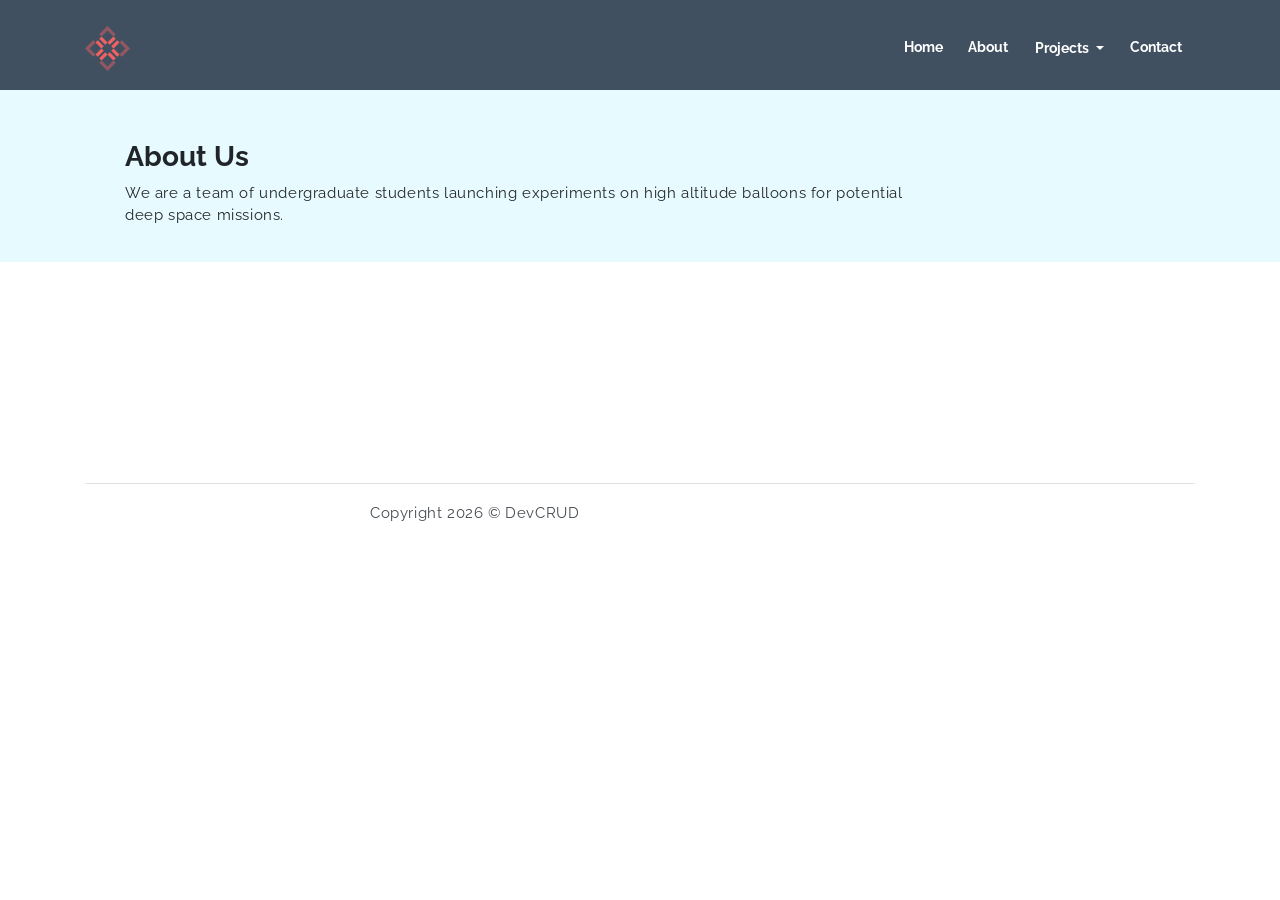
==== about.html @ 031ad149 "Update Webpage" ====
<!DOCTYPE html>
<html lang="en">
  <head>
    <meta charset="utf-8" />
    <meta
      name="viewport"
      content="width=device-width, initial-scale=1, shrink-to-fit=no"
    />
    <!---
    <meta name="description" content="Start your development with Ollie landing page.">
    <meta name="author" content="Devcrud">
    --->
    <title>About</title>

    <!-- font icons -->
    <link
      rel="stylesheet"
      href="assets/vendors/themify-icons/css/themify-icons.css"
    />

    <!-- owl carousel -->
    <link
      rel="stylesheet"
      href="assets/vendors/owl-carousel/css/owl.carousel.css"
    />
    <link
      rel="stylesheet"
      href="assets/vendors/owl-carousel/css/owl.theme.default.css"
    />

    <!-- Bootstrap + Ollie main styles -->
    <link rel="stylesheet" href="assets/css/ollie.css" />
  </head>
  <body data-spy="scroll" data-target=".navbar" data-offset="40" id="home">
    <!-- Navigation Menu -->
    <nav
      id="scrollspy"
      class="navbar navbar-light bg-light navbar-expand-lg fixed-top"
      data-spy="affix"
      data-offset-top="20"
    >
      <div class="container">
        <a class="navbar-brand" href="/WCU_HighAltitudeBallooning/"
          ><img src="assets/imgs/brand.svg" alt="" class="brand-img"
        /></a>
        <button
          class="navbar-toggler"
          type="button"
          data-toggle="collapse"
          data-target="#navbarSupportedContent"
          aria-controls="navbarSupportedContent"
          aria-expanded="false"
          aria-label="Toggle navigation"
        >
          <span class="navbar-toggler-icon"></span>
        </button>
        <!-- Menu Items -->
        <div class="collapse navbar-collapse" id="navbarSupportedContent">
          <ul class="navbar-nav ml-auto">
            <li class="nav-item">
              <a class="nav-link" href="/WCU_HighAltitudeBallooning/">Home</a>
            </li>
            <li class="nav-item">
              <a class="nav-link" href="/WCU_HighAltitudeBallooning/about.html"
                >About</a
              >
            </li>
            <li class="nav-item">
              <div class="dropdown d-inline-block">
                <!--Dropdown 3414, d-inline-block 7457-->
                <button
                  class="btn-navbar btn-navbar-outline-secondary dropdown-toggle nav-link"
                  type="button"
                  id="dropdownMenuButton"
                  data-toggle="dropdown"
                  aria-haspopup="true"
                  aria-expanded="false"
                >
                  Projects
                </button>
                <!--
                  btn-navbar 2727
                  btn-navbar-outline-secondary 3097
                  dropdown-toggle 3419
                -->
                <div class="dropdown-menu" aria-labelledby="dropdownMenuButton">
                  <a
                    class="nav-link"
                    href="/WCU_HighAltitudeBallooning/HABalloons.html"
                    >Catamount Balloons</a
                  >
                  <a
                    class="nav-link"
                    href="/WCU_HighAltitudeBallooning/MuonDetector.html"
                    >Muon Detector</a
                  >
                  <a
                    class="nav-link"
                    href="/WCU_HighAltitudeBallooning/CanSat.html"
                    >CanSat</a
                  >
                  <a
                    class="nav-link"
                    href="/WCU_HighAltitudeBallooning/QB2.html"
                    >Cubito</a
                  >
                </div>
              </div>
              <!-- <a class="nav-link" href="#projects">Projects</a> -->
            </li>
            <!--<li class="nav-item">
              <a class="nav-link" href="#testmonial">Testmonials</a>
            </li>-->
            <!--<li class="nav-item">
              <a class="nav-link" href="#blog">Blog</a>
            </li>-->
            <li class="nav-item">
              <a
                class="nav-link"
                href="/WCU_HighAltitudeBallooning/contact.html"
                >Contact</a
              >
            </li>
            <!--<li class="nav-item ml-0 ml-lg-4">
              <a class="nav-link" href="components.html">Components</a>
            </li>-->
          </ul>
        </div>
      </div>
    </nav>

    <header id="home" class="header-about">
      <div class="overlay-about"></div>
    </header>

    <section class="section" id="About">
      <div class="container" id="About">
        <div class="row align-items-center mr-auto">
          <div class="col-md-4">
            <h3 class="section-title">About Us</h3>
            <p id="About">
              We are a team of undergraduate students launching experiments on
              high altitude balloons for potential deep space missions.
            </p>
          </div>
          <!--Unnessecary Widgets to the right of About-->
          <!--<div class="col-sm-6 col-md-4 ml-auto">
            <div class="widget">
              <div class="icon-wrapper">
                <i class="ti-calendar"></i>
              </div>
              <div class="infos-wrapper">
                <h4 class="text-primary">15+</h4>
                <p>onsectetur perspiciatis</p>
              </div>
            </div>
            <div class="widget">
              <div class="icon-wrapper">
                <i class="ti-face-smile"></i>
              </div>
              <div class="infos-wrapper">
                <h4 class="text-primary">125+</h4>
                <p>onsectetur perspiciatis</p>
              </div>
            </div>
          </div>
          <div class="col-sm-6 col-md-4">
            <div class="widget">
              <div class="icon-wrapper">
                <i class="ti-star"></i>
              </div>
              <div class="infos-wrapper">
                <h4 class="text-primary">3434+</h4>
                <p>onsectetur perspiciatis</p>
              </div>
            </div>
            <div class="widget">
              <div class="icon-wrapper">
                <i class="ti-user"></i>
              </div>
              <div class="infos-wrapper">
                <h4 class="text-primary">80+</h4>
                <p>onsectetur perspiciatis</p>
              </div>
            </div>
          </div>-->
        </div>
      </div>
    </section>

    <!--Contact Us Secion. Would like to create a separate page instead of below-->
    <section id="contact" class="section pb-0">
      <div class="container">
        <!--<h6 class="xs-font mb-0">Culpa perferendis excepturi.</h6>
        <h3 class="section-title mb-5">Contact Us</h3>

        <div class="row align-items-center justify-content-between">
          <div class="col-md-8 col-lg-7">
            <form class="contact-form">
              <div class="form-row">
                <div class="col form-group">
                  <input type="text" class="form-control" placeholder="Name" />
                </div>
                <div class="col form-group">
                  <input
                    type="email"
                    class="form-control"
                    placeholder="Email"
                  />
                </div>
              </div>
              <div class="form-group">
                <textarea
                  name=""
                  id=""
                  cols="30"
                  rows="5"
                  class="form-control"
                  placeholder="Your Message"
                ></textarea>
              </div>
              <div class="form-group">
                <input
                  type="submit"
                  class="btn btn-primary btn-block"
                  value="Send Message"
                />
              </div>
            </form>
          </div>
          <div class="col-md-4 d-none d-md-block order-1">
            <ul class="list">
              <li class="list-head">
                <h6>CONTACT INFO</h6>
              </li>
              <li class="list-body">
                <p class="py-2">
                  Contact us and we'll get back to you within 24 hours.
                </p>
                <p class="py-2">
                  <i class="ti-location-pin"></i> 12345 Fake ST NoWhere AB
                  Country
                </p>
                <p class="py-2"><i class="ti-email"></i> info@website.com</p>
                <p class="py-2"><i class="ti-microphone"></i> (123) 456-7890</p>
              </li>
            </ul>
          </div>
        </div>-->
        <!--Webpage Footer.-->
        <footer class="footer mt-5 border-top">
          <div class="row align-items-center justify-content-center">
            <div class="col-md-6 text-center text-md-left">
              <p class="mb-0">
                Copyright
                <script>
                  document.write(new Date().getFullYear());
                </script>
                &copy;
                <a target="_blank" href="http://www.devcrud.com">DevCRUD</a>
              </p>
            </div>
            <!--<div class="col-md-6 text-center text-md-right">
              <div class="social-links">
                <a href="javascript:void(0)" class="link"
                  ><i class="ti-facebook"></i
                ></a>
                <a href="javascript:void(0)" class="link"
                  ><i class="ti-twitter-alt"></i
                ></a>
                <a href="javascript:void(0)" class="link"
                  ><i class="ti-google"></i
                ></a>
                <a href="javascript:void(0)" class="link"
                  ><i class="ti-pinterest-alt"></i
                ></a>
                <a href="javascript:void(0)" class="link"
                  ><i class="ti-instagram"></i
                ></a>
                <a href="javascript:void(0)" class="link"
                  ><i class="ti-rss"></i
                ></a>
              </div>
            </div>-->
          </div>
        </footer>
      </div>
    </section>

    <!-- core  -->
    <script src="assets/vendors/jquery/jquery-3.4.1.js"></script>
    <script src="assets/vendors/bootstrap/bootstrap.bundle.js"></script>

    <!-- bootstrap 3 affix -->
    <script src="assets/vendors/bootstrap/bootstrap.affix.js"></script>

    <!-- Owl carousel  -->
    <script src="assets/vendors/owl-carousel/js/owl.carousel.js"></script>

    <!-- Ollie js -->
    <script src="assets/js/Ollie.js"></script>
  </body>
</html>
---- assets/vendors/themify-icons/css/themify-icons.css ----
@font-face {
	font-family: 'themify';
	src:url("../fonts/themify.eot?-fvbane");
	src:url("../fonts/themify.eot?#iefix-fvbane") format("embedded-opentype"),
		url("../fonts/themify.woff?-fvbane") format("woff"),
		url("../fonts/themify.ttf?-fvbane") format("truetype"),
		url("../fonts/themify.svg?-fvbane#themify") format("svg");
	font-weight: normal;
	font-style: normal;
}

[class^="ti-"], [class*=" ti-"] {
	font-family: 'themify';
	speak: none;
	font-style: normal;
	font-weight: normal;
	font-variant: normal;
	text-transform: none;
	line-height: 1;

	/* Better Font Rendering =========== */
	-webkit-font-smoothing: antialiased;
	-moz-osx-font-smoothing: grayscale;
}

.ti-wand:before {
	content: "\e600";
}
.ti-volume:before {
	content: "\e601";
}
.ti-user:before {
	content: "\e602";
}
.ti-unlock:before {
	content: "\e603";
}
.ti-unlink:before {
	content: "\e604";
}
.ti-trash:before {
	content: "\e605";
}
.ti-thought:before {
	content: "\e606";
}
.ti-target:before {
	content: "\e607";
}
.ti-tag:before {
	content: "\e608";
}
.ti-tablet:before {
	content: "\e609";
}
.ti-star:before {
	content: "\e60a";
}
.ti-spray:before {
	content: "\e60b";
}
.ti-signal:before {
	content: "\e60c";
}
.ti-shopping-cart:before {
	content: "\e60d";
}
.ti-shopping-cart-full:before {
	content: "\e60e";
}
.ti-settings:before {
	content: "\e60f";
}
.ti-search:before {
	content: "\e610";
}
.ti-zoom-in:before {
	content: "\e611";
}
.ti-zoom-out:before {
	content: "\e612";
}
.ti-cut:before {
	content: "\e613";
}
.ti-ruler:before {
	content: "\e614";
}
.ti-ruler-pencil:before {
	content: "\e615";
}
.ti-ruler-alt:before {
	content: "\e616";
}
.ti-bookmark:before {
	content: "\e617";
}
.ti-bookmark-alt:before {
	content: "\e618";
}
.ti-reload:before {
	content: "\e619";
}
.ti-plus:before {
	content: "\e61a";
}
.ti-pin:before {
	content: "\e61b";
}
.ti-pencil:before {
	content: "\e61c";
}
.ti-pencil-alt:before {
	content: "\e61d";
}
.ti-paint-roller:before {
	content: "\e61e";
}
.ti-paint-bucket:before {
	content: "\e61f";
}
.ti-na:before {
	content: "\e620";
}
.ti-mobile:before {
	content: "\e621";
}
.ti-minus:before {
	content: "\e622";
}
.ti-medall:before {
	content: "\e623";
}
.ti-medall-alt:before {
	content: "\e624";
}
.ti-marker:before {
	content: "\e625";
}
.ti-marker-alt:before {
	content: "\e626";
}
.ti-arrow-up:before {
	content: "\e627";
}
.ti-arrow-right:before {
	content: "\e628";
}
.ti-arrow-left:before {
	content: "\e629";
}
.ti-arrow-down:before {
	content: "\e62a";
}
.ti-lock:before {
	content: "\e62b";
}
.ti-location-arrow:before {
	content: "\e62c";
}
.ti-link:before {
	content: "\e62d";
}
.ti-layout:before {
	content: "\e62e";
}
.ti-layers:before {
	content: "\e62f";
}
.ti-layers-alt:before {
	content: "\e630";
}
.ti-key:before {
	content: "\e631";
}
.ti-import:before {
	content: "\e632";
}
.ti-image:before {
	content: "\e633";
}
.ti-heart:before {
	content: "\e634";
}
.ti-heart-broken:before {
	content: "\e635";
}
.ti-hand-stop:before {
	content: "\e636";
}
.ti-hand-open:before {
	content: "\e637";
}
.ti-hand-drag:before {
	content: "\e638";
}
.ti-folder:before {
	content: "\e639";
}
.ti-flag:before {
	content: "\e63a";
}
.ti-flag-alt:before {
	content: "\e63b";
}
.ti-flag-alt-2:before {
	content: "\e63c";
}
.ti-eye:before {
	content: "\e63d";
}
.ti-export:before {
	content: "\e63e";
}
.ti-exchange-vertical:before {
	content: "\e63f";
}
.ti-desktop:before {
	content: "\e640";
}
.ti-cup:before {
	content: "\e641";
}
.ti-crown:before {
	content: "\e642";
}
.ti-comments:before {
	content: "\e643";
}
.ti-comment:before {
	content: "\e644";
}
.ti-comment-alt:before {
	content: "\e645";
}
.ti-close:before {
	content: "\e646";
}
.ti-clip:before {
	content: "\e647";
}
.ti-angle-up:before {
	content: "\e648";
}
.ti-angle-right:before {
	content: "\e649";
}
.ti-angle-left:before {
	content: "\e64a";
}
.ti-angle-down:before {
	content: "\e64b";
}
.ti-check:before {
	content: "\e64c";
}
.ti-check-box:before {
	content: "\e64d";
}
.ti-camera:before {
	content: "\e64e";
}
.ti-announcement:before {
	content: "\e64f";
}
.ti-brush:before {
	content: "\e650";
}
.ti-briefcase:before {
	content: "\e651";
}
.ti-bolt:before {
	content: "\e652";
}
.ti-bolt-alt:before {
	content: "\e653";
}
.ti-blackboard:before {
	content: "\e654";
}
.ti-bag:before {
	content: "\e655";
}
.ti-move:before {
	content: "\e656";
}
.ti-arrows-vertical:before {
	content: "\e657";
}
.ti-arrows-horizontal:before {
	content: "\e658";
}
.ti-fullscreen:before {
	content: "\e659";
}
.ti-arrow-top-right:before {
	content: "\e65a";
}
.ti-arrow-top-left:before {
	content: "\e65b";
}
.ti-arrow-circle-up:before {
	content: "\e65c";
}
.ti-arrow-circle-right:before {
	content: "\e65d";
}
.ti-arrow-circle-left:before {
	content: "\e65e";
}
.ti-arrow-circle-down:before {
	content: "\e65f";
}
.ti-angle-double-up:before {
	content: "\e660";
}
.ti-angle-double-right:before {
	content: "\e661";
}
.ti-angle-double-left:before {
	content: "\e662";
}
.ti-angle-double-down:before {
	content: "\e663";
}
.ti-zip:before {
	content: "\e664";
}
.ti-world:before {
	content: "\e665";
}
.ti-wheelchair:before {
	content: "\e666";
}
.ti-view-list:before {
	content: "\e667";
}
.ti-view-list-alt:before {
	content: "\e668";
}
.ti-view-grid:before {
	content: "\e669";
}
.ti-uppercase:before {
	content: "\e66a";
}
.ti-upload:before {
	content: "\e66b";
}
.ti-underline:before {
	content: "\e66c";
}
.ti-truck:before {
	content: "\e66d";
}
.ti-timer:before {
	content: "\e66e";
}
.ti-ticket:before {
	content: "\e66f";
}
.ti-thumb-up:before {
	content: "\e670";
}
.ti-thumb-down:before {
	content: "\e671";
}
.ti-text:before {
	content: "\e672";
}
.ti-stats-up:before {
	content: "\e673";
}
.ti-stats-down:before {
	content: "\e674";
}
.ti-split-v:before {
	content: "\e675";
}
.ti-split-h:before {
	content: "\e676";
}
.ti-smallcap:before {
	content: "\e677";
}
.ti-shine:before {
	content: "\e678";
}
.ti-shift-right:before {
	content: "\e679";
}
.ti-shift-left:before {
	content: "\e67a";
}
.ti-shield:before {
	content: "\e67b";
}
.ti-notepad:before {
	content: "\e67c";
}
.ti-server:before {
	content: "\e67d";
}
.ti-quote-right:before {
	content: "\e67e";
}
.ti-quote-left:before {
	content: "\e67f";
}
.ti-pulse:before {
	content: "\e680";
}
.ti-printer:before {
	content: "\e681";
}
.ti-power-off:before {
	content: "\e682";
}
.ti-plug:before {
	content: "\e683";
}
.ti-pie-chart:before {
	content: "\e684";
}
.ti-paragraph:before {
	content: "\e685";
}
.ti-panel:before {
	content: "\e686";
}
.ti-package:before {
	content: "\e687";
}
.ti-music:before {
	content: "\e688";
}
.ti-music-alt:before {
	content: "\e689";
}
.ti-mouse:before {
	content: "\e68a";
}
.ti-mouse-alt:before {
	content: "\e68b";
}
.ti-money:before {
	content: "\e68c";
}
.ti-microphone:before {
	content: "\e68d";
}
.ti-menu:before {
	content: "\e68e";
}
.ti-menu-alt:before {
	content: "\e68f";
}
.ti-map:before {
	content: "\e690";
}
.ti-map-alt:before {
	content: "\e691";
}
.ti-loop:before {
	content: "\e692";
}
.ti-location-pin:before {
	content: "\e693";
}
.ti-list:before {
	content: "\e694";
}
.ti-light-bulb:before {
	content: "\e695";
}
.ti-Italic:before {
	content: "\e696";
}
.ti-info:before {
	content: "\e697";
}
.ti-infinite:before {
	content: "\e698";
}
.ti-id-badge:before {
	content: "\e699";
}
.ti-hummer:before {
	content: "\e69a";
}
.ti-home:before {
	content: "\e69b";
}
.ti-help:before {
	content: "\e69c";
}
.ti-headphone:before {
	content: "\e69d";
}
.ti-harddrives:before {
	content: "\e69e";
}
.ti-harddrive:before {
	content: "\e69f";
}
.ti-gift:before {
	content: "\e6a0";
}
.ti-game:before {
	content: "\e6a1";
}
.ti-filter:before {
	content: "\e6a2";
}
.ti-files:before {
	content: "\e6a3";
}
.ti-file:before {
	content: "\e6a4";
}
.ti-eraser:before {
	content: "\e6a5";
}
.ti-envelope:before {
	content: "\e6a6";
}
.ti-download:before {
	content: "\e6a7";
}
.ti-direction:before {
	content: "\e6a8";
}
.ti-direction-alt:before {
	content: "\e6a9";
}
.ti-dashboard:before {
	content: "\e6aa";
}
.ti-control-stop:before {
	content: "\e6ab";
}
.ti-control-shuffle:before {
	content: "\e6ac";
}
.ti-control-play:before {
	content: "\e6ad";
}
.ti-control-pause:before {
	content: "\e6ae";
}
.ti-control-forward:before {
	content: "\e6af";
}
.ti-control-backward:before {
	content: "\e6b0";
}
.ti-cloud:before {
	content: "\e6b1";
}
.ti-cloud-up:before {
	content: "\e6b2";
}
.ti-cloud-down:before {
	content: "\e6b3";
}
.ti-clipboard:before {
	content: "\e6b4";
}
.ti-car:before {
	content: "\e6b5";
}
.ti-calendar:before {
	content: "\e6b6";
}
.ti-book:before {
	content: "\e6b7";
}
.ti-bell:before {
	content: "\e6b8";
}
.ti-basketball:before {
	content: "\e6b9";
}
.ti-bar-chart:before {
	content: "\e6ba";
}
.ti-bar-chart-alt:before {
	content: "\e6bb";
}
.ti-back-right:before {
	content: "\e6bc";
}
.ti-back-left:before {
	content: "\e6bd";
}
.ti-arrows-corner:before {
	content: "\e6be";
}
.ti-archive:before {
	content: "\e6bf";
}
.ti-anchor:before {
	content: "\e6c0";
}
.ti-align-right:before {
	content: "\e6c1";
}
.ti-align-left:before {
	content: "\e6c2";
}
.ti-align-justify:before {
	content: "\e6c3";
}
.ti-align-center:before {
	content: "\e6c4";
}
.ti-alert:before {
	content: "\e6c5";
}
.ti-alarm-clock:before {
	content: "\e6c6";
}
.ti-agenda:before {
	content: "\e6c7";
}
.ti-write:before {
	content: "\e6c8";
}
.ti-window:before {
	content: "\e6c9";
}
.ti-widgetized:before {
	content: "\e6ca";
}
.ti-widget:before {
	content: "\e6cb";
}
.ti-widget-alt:before {
	content: "\e6cc";
}
.ti-wallet:before {
	content: "\e6cd";
}
.ti-video-clapper:before {
	content: "\e6ce";
}
.ti-video-camera:before {
	content: "\e6cf";
}
.ti-vector:before {
	content: "\e6d0";
}
.ti-themify-logo:before {
	content: "\e6d1";
}
.ti-themify-favicon:before {
	content: "\e6d2";
}
.ti-themify-favicon-alt:before {
	content: "\e6d3";
}
.ti-support:before {
	content: "\e6d4";
}
.ti-stamp:before {
	content: "\e6d5";
}
.ti-split-v-alt:before {
	content: "\e6d6";
}
.ti-slice:before {
	content: "\e6d7";
}
.ti-shortcode:before {
	content: "\e6d8";
}
.ti-shift-right-alt:before {
	content: "\e6d9";
}
.ti-shift-left-alt:before {
	content: "\e6da";
}
.ti-ruler-alt-2:before {
	content: "\e6db";
}
.ti-receipt:before {
	content: "\e6dc";
}
.ti-pin2:before {
	content: "\e6dd";
}
.ti-pin-alt:before {
	content: "\e6de";
}
.ti-pencil-alt2:before {
	content: "\e6df";
}
.ti-palette:before {
	content: "\e6e0";
}
.ti-more:before {
	content: "\e6e1";
}
.ti-more-alt:before {
	content: "\e6e2";
}
.ti-microphone-alt:before {
	content: "\e6e3";
}
.ti-magnet:before {
	content: "\e6e4";
}
.ti-line-double:before {
	content: "\e6e5";
}
.ti-line-dotted:before {
	content: "\e6e6";
}
.ti-line-dashed:before {
	content: "\e6e7";
}
.ti-layout-width-full:before {
	content: "\e6e8";
}
.ti-layout-width-default:before {
	content: "\e6e9";
}
.ti-layout-width-default-alt:before {
	content: "\e6ea";
}
.ti-layout-tab:before {
	content: "\e6eb";
}
.ti-layout-tab-window:before {
	content: "\e6ec";
}
.ti-layout-tab-v:before {
	content: "\e6ed";
}
.ti-layout-tab-min:before {
	content: "\e6ee";
}
.ti-layout-slider:before {
	content: "\e6ef";
}
.ti-layout-slider-alt:before {
	content: "\e6f0";
}
.ti-layout-sidebar-right:before {
	content: "\e6f1";
}
.ti-layout-sidebar-none:before {
	content: "\e6f2";
}
.ti-layout-sidebar-left:before {
	content: "\e6f3";
}
.ti-layout-placeholder:before {
	content: "\e6f4";
}
.ti-layout-menu:before {
	content: "\e6f5";
}
.ti-layout-menu-v:before {
	content: "\e6f6";
}
.ti-layout-menu-separated:before {
	content: "\e6f7";
}
.ti-layout-menu-full:before {
	content: "\e6f8";
}
.ti-layout-media-right-alt:before {
	content: "\e6f9";
}
.ti-layout-media-right:before {
	content: "\e6fa";
}
.ti-layout-media-overlay:before {
	content: "\e6fb";
}
.ti-layout-media-overlay-alt:before {
	content: "\e6fc";
}
.ti-layout-media-overlay-alt-2:before {
	content: "\e6fd";
}
.ti-layout-media-left-alt:before {
	content: "\e6fe";
}
.ti-layout-media-left:before {
	content: "\e6ff";
}
.ti-layout-media-center-alt:before {
	content: "\e700";
}
.ti-layout-media-center:before {
	content: "\e701";
}
.ti-layout-list-thumb:before {
	content: "\e702";
}
.ti-layout-list-thumb-alt:before {
	content: "\e703";
}
.ti-layout-list-post:before {
	content: "\e704";
}
.ti-layout-list-large-image:before {
	content: "\e705";
}
.ti-layout-line-solid:before {
	content: "\e706";
}
.ti-layout-grid4:before {
	content: "\e707";
}
.ti-layout-grid3:before {
	content: "\e708";
}
.ti-layout-grid2:before {
	content: "\e709";
}
.ti-layout-grid2-thumb:before {
	content: "\e70a";
}
.ti-layout-cta-right:before {
	content: "\e70b";
}
.ti-layout-cta-left:before {
	content: "\e70c";
}
.ti-layout-cta-center:before {
	content: "\e70d";
}
.ti-layout-cta-btn-right:before {
	content: "\e70e";
}
.ti-layout-cta-btn-left:before {
	content: "\e70f";
}
.ti-layout-column4:before {
	content: "\e710";
}
.ti-layout-column3:before {
	content: "\e711";
}
.ti-layout-column2:before {
	content: "\e712";
}
.ti-layout-accordion-separated:before {
	content: "\e713";
}
.ti-layout-accordion-merged:before {
	content: "\e714";
}
.ti-layout-accordion-list:before {
	content: "\e715";
}
.ti-ink-pen:before {
	content: "\e716";
}
.ti-info-alt:before {
	content: "\e717";
}
.ti-help-alt:before {
	content: "\e718";
}
.ti-headphone-alt:before {
	content: "\e719";
}
.ti-hand-point-up:before {
	content: "\e71a";
}
.ti-hand-point-right:before {
	content: "\e71b";
}
.ti-hand-point-left:before {
	content: "\e71c";
}
.ti-hand-point-down:before {
	content: "\e71d";
}
.ti-gallery:before {
	content: "\e71e";
}
.ti-face-smile:before {
	content: "\e71f";
}
.ti-face-sad:before {
	content: "\e720";
}
.ti-credit-card:before {
	content: "\e721";
}
.ti-control-skip-forward:before {
	content: "\e722";
}
.ti-control-skip-backward:before {
	content: "\e723";
}
.ti-control-record:before {
	content: "\e724";
}
.ti-control-eject:before {
	content: "\e725";
}
.ti-comments-smiley:before {
	content: "\e726";
}
.ti-brush-alt:before {
	content: "\e727";
}
.ti-youtube:before {
	content: "\e728";
}
.ti-vimeo:before {
	content: "\e729";
}
.ti-twitter:before {
	content: "\e72a";
}
.ti-time:before {
	content: "\e72b";
}
.ti-tumblr:before {
	content: "\e72c";
}
.ti-skype:before {
	content: "\e72d";
}
.ti-share:before {
	content: "\e72e";
}
.ti-share-alt:before {
	content: "\e72f";
}
.ti-rocket:before {
	content: "\e730";
}
.ti-pinterest:before {
	content: "\e731";
}
.ti-new-window:before {
	content: "\e732";
}
.ti-microsoft:before {
	content: "\e733";
}
.ti-list-ol:before {
	content: "\e734";
}
.ti-linkedin:before {
	content: "\e735";
}
.ti-layout-sidebar-2:before {
	content: "\e736";
}
.ti-layout-grid4-alt:before {
	content: "\e737";
}
.ti-layout-grid3-alt:before {
	content: "\e738";
}
.ti-layout-grid2-alt:before {
	content: "\e739";
}
.ti-layout-column4-alt:before {
	content: "\e73a";
}
.ti-layout-column3-alt:before {
	content: "\e73b";
}
.ti-layout-column2-alt:before {
	content: "\e73c";
}
.ti-instagram:before {
	content: "\e73d";
}
.ti-google:before {
	content: "\e73e";
}
.ti-github:before {
	content: "\e73f";
}
.ti-flickr:before {
	content: "\e740";
}
.ti-facebook:before {
	content: "\e741";
}
.ti-dropbox:before {
	content: "\e742";
}
.ti-dribbble:before {
	content: "\e743";
}
.ti-apple:before {
	content: "\e744";
}
.ti-android:before {
	content: "\e745";
}
.ti-save:before {
	content: "\e746";
}
.ti-save-alt:before {
	content: "\e747";
}
.ti-yahoo:before {
	content: "\e748";
}
.ti-wordpress:before {
	content: "\e749";
}
.ti-vimeo-alt:before {
	content: "\e74a";
}
.ti-twitter-alt:before {
	content: "\e74b";
}
.ti-tumblr-alt:before {
	content: "\e74c";
}
.ti-trello:before {
	content: "\e74d";
}
.ti-stack-overflow:before {
	content: "\e74e";
}
.ti-soundcloud:before {
	content: "\e74f";
}
.ti-sharethis:before {
	content: "\e750";
}
.ti-sharethis-alt:before {
	content: "\e751";
}
.ti-reddit:before {
	content: "\e752";
}
.ti-pinterest-alt:before {
	content: "\e753";
}
.ti-microsoft-alt:before {
	content: "\e754";
}
.ti-linux:before {
	content: "\e755";
}
.ti-jsfiddle:before {
	content: "\e756";
}
.ti-joomla:before {
	content: "\e757";
}
.ti-html5:before {
	content: "\e758";
}
.ti-flickr-alt:before {
	content: "\e759";
}
.ti-email:before {
	content: "\e75a";
}
.ti-drupal:before {
	content: "\e75b";
}
.ti-dropbox-alt:before {
	content: "\e75c";
}
.ti-css3:before {
	content: "\e75d";
}
.ti-rss:before {
	content: "\e75e";
}
.ti-rss-alt:before {
	content: "\e75f";
}
---- assets/css/ollie.css ----
@charset "UTF-8";
/*!
=========================================================
* Ollie Landing page
=========================================================

* Copyright: 2019 DevCRUD (https://devcrud.com)
* Licensed: (https://devcrud.com/licenses)
* Coded by www.devcrud.com

=========================================================

* The above copyright notice and this permission notice shall be included in all copies or substantial portions of the Software.
*/
@import url("https://fonts.googleapis.com/css?family=Raleway:100,100i,200,200i,400,400i,700,700i,900,900i");
:root {
  --blue: #007bff;
  --indigo: #6610f2;
  --purple: #6f42c1;
  --pink: #eb5175;
  --red: #FD5D93;
  --orange: #f06161;
  --yellow: #ffc107;
  --green: #00F2C3;
  --teal: #20c997;
  --cyan: #17a2b8;
  --white: #fff;
  --gray: #6c757d;
  --gray-dark: #343a40;
  --primary: #f06161;
  --secondary: #6c757d;
  --success: #00F2C3;
  --info: #17a2b8;
  --warning: #ffc107;
  --danger: #FD5D93;
  --light: #f8f9fa;
  --dark: #343a40;
  --breakpoint-xs: 0;
  --breakpoint-sm: 576px;
  --breakpoint-md: 768px;
  --breakpoint-lg: 992px;
  --breakpoint-xl: 1200px;
  --font-family-sans-serif: "Raleway", sans-serif;
  --font-family-monospace: SFMono-Regular, Menlo, Monaco, Consolas, "Liberation Mono", "Courier New", monospace;
}

*,
*::before,
*::after {
  box-sizing: border-box;
}

html {
  font-family: sans-serif;
  line-height: 1.15;
  -webkit-text-size-adjust: 100%;
  -webkit-tap-highlight-color: rgba(0, 0, 0, 0);
}

article, aside, figcaption, figure, footer, header, hgroup, main, nav, section {
  display: block;
}

body {
  margin: 0;
  font-family: "Raleway", sans-serif;
  font-size: 1rem;
  font-weight: 400;
  line-height: 1.5;
  color: #212529;
  text-align: left;
  background-color: #fff;
}

body#HABalloons {
  margin: 0;
  font-family: "Raleway", sans-serif;
  font-size: 1rem;
  font-weight: 400;
  line-height: 1.5;
  color: #212529;
  text-align: left;
  background-color: #ccf5ff;
}

[tabindex="-1"]:focus {
  outline: 0 !important;
}

hr {
  box-sizing: content-box;
  height: 0;
  overflow: visible;
}

h1, h2, h3, h4, h5, h6 {
  margin-top: 0;
  margin-bottom: 0.5rem;
}

p {
  margin-top: 0;
  margin-bottom: 1rem;
}

abbr[title],
abbr[data-original-title] {
  text-decoration: underline;
  -webkit-text-decoration: underline dotted;
          text-decoration: underline dotted;
  cursor: help;
  border-bottom: 0;
  -webkit-text-decoration-skip-ink: none;
          text-decoration-skip-ink: none;
}

address {
  margin-bottom: 1rem;
  font-style: normal;
  line-height: inherit;
}

ol,
ul,
dl {
  margin-top: 0;
  margin-bottom: 1rem;
}

ol ol,
ul ul,
ol ul,
ul ol {
  margin-bottom: 0;
}

dt {
  font-weight: 700;
}

dd {
  margin-bottom: .5rem;
  margin-left: 0;
}

blockquote {
  margin: 0 0 1rem;
}

b,
strong {
  font-weight: bolder;
}

small {
  font-size: 80%;
}

sub,
sup {
  position: relative;
  font-size: 75%;
  line-height: 0;
  vertical-align: baseline;
}

sub {
  bottom: -.25em;
}

sup {
  top: -.5em;
}

a {
  color: #f06161;
  text-decoration: none;
  background-color: transparent;
}

a:hover {
  color: #e91b1b;
  text-decoration: none;
}

a:not([href]):not([tabindex]) {
  color: inherit;
  text-decoration: none;
}

a:not([href]):not([tabindex]):hover, a:not([href]):not([tabindex]):focus {
  color: inherit;
  text-decoration: none;
}

a:not([href]):not([tabindex]):focus {
  outline: 0;
}

pre,
code,
kbd,
samp {
  font-family: SFMono-Regular, Menlo, Monaco, Consolas, "Liberation Mono", "Courier New", monospace;
  font-size: 1em;
}

pre {
  margin-top: 0;
  margin-bottom: 1rem;
  overflow: auto;
}

figure {
  margin: 0 0 1rem;
}

img {
  vertical-align: middle;
  border-style: none;
}

svg {
  overflow: hidden;
  vertical-align: middle;
}

table {
  border-collapse: collapse;
}

caption {
  padding-top: 0.75rem;
  padding-bottom: 0.75rem;
  color: #6c757d;
  text-align: left;
  caption-side: bottom;
}

th {
  text-align: inherit;
}

label {
  display: inline-block;
  margin-bottom: 0.5rem;
}

button {
  border-radius: 0;
}

button:focus {
  outline: 1px dotted;
  outline: 5px auto -webkit-focus-ring-color;
}

input,
button,
select,
optgroup,
textarea {
  margin: 0;
  font-family: inherit;
  font-size: inherit;
  line-height: inherit;
}

button,
input {
  overflow: visible;
}

button,
select {
  text-transform: none;
}

select {
  word-wrap: normal;
}

button,
[type="button"],
[type="reset"],
[type="submit"] {
  -webkit-appearance: button;
}

button:not(:disabled),
[type="button"]:not(:disabled),
[type="reset"]:not(:disabled),
[type="submit"]:not(:disabled) {
  cursor: pointer;
}

button::-moz-focus-inner,
[type="button"]::-moz-focus-inner,
[type="reset"]::-moz-focus-inner,
[type="submit"]::-moz-focus-inner {
  padding: 0;
  border-style: none;
}

input[type="radio"],
input[type="checkbox"] {
  box-sizing: border-box;
  padding: 0;
}

input[type="date"],
input[type="time"],
input[type="datetime-local"],
input[type="month"] {
  -webkit-appearance: listbox;
}

textarea {
  overflow: auto;
  resize: vertical;
}

fieldset {
  min-width: 0;
  padding: 0;
  margin: 0;
  border: 0;
}

legend {
  display: block;
  width: 100%;
  max-width: 100%;
  padding: 0;
  margin-bottom: .5rem;
  font-size: 1.5rem;
  line-height: inherit;
  color: inherit;
  white-space: normal;
}

progress {
  vertical-align: baseline;
}

[type="number"]::-webkit-inner-spin-button,
[type="number"]::-webkit-outer-spin-button {
  height: auto;
}

[type="search"] {
  outline-offset: -2px;
  -webkit-appearance: none;
}

[type="search"]::-webkit-search-decoration {
  -webkit-appearance: none;
}

::-webkit-file-upload-button {
  font: inherit;
  -webkit-appearance: button;
}

output {
  display: inline-block;
}

summary {
  display: list-item;
  cursor: pointer;
}

template {
  display: none;
}

[hidden] {
  display: none !important;
}

h1, h2, h3, h4, h5, h6,
.h1, .h2, .h3, .h4, .h5, .h6 {
  margin-bottom: 0.5rem;
  font-weight: 500;
  line-height: 1.2;
}

h1, .h1 {
  font-size: 2.5rem;
}

h2, .h2 {
  font-size: 2rem;
}

h3, .h3 {
  font-size: 1.75rem;
}

h4, .h4 {
  font-size: 1.5rem;
}

h5, .h5 {
  font-size: 1.25rem;
}

h6, .h6 {
  font-size: 1rem;
}

.lead {
  font-size: 1.25rem;
  font-weight: 300;
}

.display-1 {
  font-size: 6rem;
  font-weight: 300;
  line-height: 1.2;
}

.display-2 {
  font-size: 5.5rem;
  font-weight: 300;
  line-height: 1.2;
}

.display-3 {
  font-size: 4.5rem;
  font-weight: 300;
  line-height: 1.2;
}

.display-4 {
  font-size: 3.5rem;
  font-weight: 300;
  line-height: 1.2;
}

hr {
  margin-top: 1rem;
  margin-bottom: 1rem;
  border: 0;
  border-top: 1px solid rgba(0, 0, 0, 0.1);
}

small,
.small {
  font-size: 80%;
  font-weight: 400;
}

mark,
.mark {
  padding: 0.2em;
  background-color: #fcf8e3;
}

.list-unstyled {
  padding-left: 0;
  list-style: none;
}

.list-inline {
  padding-left: 0;
  list-style: none;
}

.list-inline-item {
  display: inline-block;
}

.list-inline-item:not(:last-child) {
  margin-right: 0.5rem;
}

.initialism {
  font-size: 90%;
  text-transform: uppercase;
}

.blockquote {
  margin-bottom: 1rem;
  font-size: 1.25rem;
}

.blockquote-footer {
  display: block;
  font-size: 80%;
  color: #6c757d;
}

.blockquote-footer::before {
  content: "\2014\00A0";
}

.img-fluid {
  max-width: 100%;
  height: auto;
}

.img-thumbnail {
  padding: 0.25rem;
  background-color: #fff;
  border: 1px solid #dee2e6;
  border-radius: 0.25rem;
  max-width: 100%;
  height: auto;
}

.figure {
  display: inline-block;
}

.figure-img {
  margin-bottom: 0.5rem;
  line-height: 1;
}

.figure-caption {
  font-size: 90%;
  color: #6c757d;
}

code {
  font-size: 87.5%;
  color: #eb5175;
  word-break: break-word;
}

a > code {
  color: inherit;
}

kbd {
  padding: 0.2rem 0.4rem;
  font-size: 87.5%;
  color: #fff;
  background-color: #212529;
  border-radius: 0.2rem;
}

kbd kbd {
  padding: 0;
  font-size: 100%;
  font-weight: 700;
}

pre {
  display: block;
  font-size: 87.5%;
  color: #212529;
}

pre code {
  font-size: inherit;
  color: inherit;
  word-break: normal;
}

.pre-scrollable {
  max-height: 340px;
  overflow-y: scroll;
}

.container {
  width: 100%;
  padding-right: 15px;
  padding-left: 15px;
  margin-right: auto;
  margin-left: auto;
}

.container#About {
  width: 100%;
  padding-right: 15px;
  padding-left: 15px;
  margin-right: auto;
  margin-left: 100px;
}

.container#HABalloons {
  width: 100%;
  padding-right: 15px;
  padding-left: 15px;
  margin-right: auto;
  margin-left: 100px;
  border-bottom: 2px solid black;
}

.container#MuonDetector {
  width: 100%;
  padding-right: 15px;
  padding-left: 15px;
  margin-right: auto;
  margin-left: 100px;
  border-bottom: 2px solid black;
}

.container#CanSat {
  width: 100%;
  padding-right: 15px;
  padding-left: 15px;
  margin-right: auto;
  margin-left: 100px;
  border-bottom: 2px solid black;
}

.container#QB2 {
  width: 100%;
  padding-right: 15px;
  padding-left: 15px;
  margin-right: auto;
  margin-left: 100px;
  border-bottom: 2px solid black;
}

.container#Catamount1, .container#Catamount2, .container#Catamount3, .container#Catamount4, .container#Catamount5, .container#Catamount6, .container#Catamount7, .container#Catamount8, 
.container#Catamount9, .container#Catamount10, .container#Catamount11, .container#Catamount12 {
  width: 100%;
  padding-right: 15px;
  padding-left: 15px;
  margin-right: auto;
  margin-left: 50px;
}

@media (min-width: 576px) {
  .container {
    max-width: 540px;
  }
}

@media (min-width: 768px) {
  .container {
    max-width: 720px;
  }
}

@media (min-width: 992px) {
  .container {
    max-width: 960px;
  }
}

@media (min-width: 1200px) {
  .container {
    max-width: 1140px;
  }
}

.container-fluid {
  width: 100%;
  padding-right: 15px;
  padding-left: 15px;
  margin-right: auto;
  margin-left: auto;
}

.row {
  display: -webkit-box;
  display: -webkit-flex;
  display: -ms-flexbox;
  display: flex;
  -webkit-flex-wrap: wrap;
      -ms-flex-wrap: wrap;
          flex-wrap: wrap;
  margin-right: -15px;
  margin-left: -15px;
}

.no-gutters {
  margin-right: 0;
  margin-left: 0;
}

.no-gutters > .col,
.no-gutters > [class*="col-"] {
  padding-right: 0;
  padding-left: 0;
}

.col-1, .col-2, .col-3, .col-4, .col-5, .col-6, .col-7, .col-8, .col-9, .col-10, .col-11, .col-12, .col,
.col-auto, .col-sm-1, .col-sm-2, .col-sm-3, .col-sm-4, .col-sm-5, .col-sm-6, .col-sm-7, .col-sm-8, .col-sm-9, .col-sm-10, .col-sm-11, .col-sm-12, .col-sm,
.col-sm-auto, .col-md-1, .col-md-2, .col-md-3, .col-md-4, .col-md-5, .col-md-6, .col-md-7, .col-md-8, .col-md-9, .col-md-10, .col-md-11, .col-md-12, .col-md,
.col-md-auto, .col-lg-1, .col-lg-2, .col-lg-3, .col-lg-4, .col-lg-5, .col-lg-6, .col-lg-7, .col-lg-8, .col-lg-9, .col-lg-10, .col-lg-11, .col-lg-12, .col-lg,
.col-lg-auto, .col-xl-1, .col-xl-2, .col-xl-3, .col-xl-4, .col-xl-5, .col-xl-6, .col-xl-7, .col-xl-8, .col-xl-9, .col-xl-10, .col-xl-11, .col-xl-12, .col-xl,
.col-xl-auto {
  position: relative;
  width: 100%;
  padding-right: 15px;
  padding-left: 15px;
}

.col {
  -webkit-flex-basis: 0;
      -ms-flex-preferred-size: 0;
          flex-basis: 0;
  -webkit-box-flex: 1;
  -webkit-flex-grow: 1;
      -ms-flex-positive: 1;
          flex-grow: 1;
  max-width: 100%;
}

.col-auto {
  -webkit-box-flex: 0;
  -webkit-flex: 0 0 auto;
      -ms-flex: 0 0 auto;
          flex: 0 0 auto;
  width: auto;
  max-width: 100%;
}

.col-1 {
  -webkit-box-flex: 0;
  -webkit-flex: 0 0 8.33333%;
      -ms-flex: 0 0 8.33333%;
          flex: 0 0 8.33333%;
  max-width: 8.33333%;
}

.col-2 {
  -webkit-box-flex: 0;
  -webkit-flex: 0 0 16.66667%;
      -ms-flex: 0 0 16.66667%;
          flex: 0 0 16.66667%;
  max-width: 16.66667%;
}

.col-3 {
  -webkit-box-flex: 0;
  -webkit-flex: 0 0 25%;
      -ms-flex: 0 0 25%;
          flex: 0 0 25%;
  max-width: 25%;
}

.col-4 {
  -webkit-box-flex: 0;
  -webkit-flex: 0 0 33.33333%;
      -ms-flex: 0 0 33.33333%;
          flex: 0 0 33.33333%;
  max-width: 33.33333%;
}

.col-5 {
  -webkit-box-flex: 0;
  -webkit-flex: 0 0 41.66667%;
      -ms-flex: 0 0 41.66667%;
          flex: 0 0 41.66667%;
  max-width: 41.66667%;
}

.col-6 {
  -webkit-box-flex: 0;
  -webkit-flex: 0 0 50%;
      -ms-flex: 0 0 50%;
          flex: 0 0 50%;
  max-width: 50%;
}

.col-7 {
  -webkit-box-flex: 0;
  -webkit-flex: 0 0 58.33333%;
      -ms-flex: 0 0 58.33333%;
          flex: 0 0 58.33333%;
  max-width: 58.33333%;
}

.col-8 {
  -webkit-box-flex: 0;
  -webkit-flex: 0 0 66.66667%;
      -ms-flex: 0 0 66.66667%;
          flex: 0 0 66.66667%;
  max-width: 66.66667%;
}

.col-9 {
  -webkit-box-flex: 0;
  -webkit-flex: 0 0 75%;
      -ms-flex: 0 0 75%;
          flex: 0 0 75%;
  max-width: 75%;
}

.col-10 {
  -webkit-box-flex: 0;
  -webkit-flex: 0 0 83.33333%;
      -ms-flex: 0 0 83.33333%;
          flex: 0 0 83.33333%;
  max-width: 83.33333%;
}

.col-11 {
  -webkit-box-flex: 0;
  -webkit-flex: 0 0 91.66667%;
      -ms-flex: 0 0 91.66667%;
          flex: 0 0 91.66667%;
  max-width: 91.66667%;
}

.col-12 {
  -webkit-box-flex: 0;
  -webkit-flex: 0 0 100%;
      -ms-flex: 0 0 100%;
          flex: 0 0 100%;
  max-width: 100%;
}

.order-first {
  -webkit-box-ordinal-group: 0;
  -webkit-order: -1;
      -ms-flex-order: -1;
          order: -1;
}

.order-last {
  -webkit-box-ordinal-group: 14;
  -webkit-order: 13;
      -ms-flex-order: 13;
          order: 13;
}

.order-0 {
  -webkit-box-ordinal-group: 1;
  -webkit-order: 0;
      -ms-flex-order: 0;
          order: 0;
}

.order-1 {
  -webkit-box-ordinal-group: 2;
  -webkit-order: 1;
      -ms-flex-order: 1;
          order: 1;
}

.order-2 {
  -webkit-box-ordinal-group: 3;
  -webkit-order: 2;
      -ms-flex-order: 2;
          order: 2;
}

.order-3 {
  -webkit-box-ordinal-group: 4;
  -webkit-order: 3;
      -ms-flex-order: 3;
          order: 3;
}

.order-4 {
  -webkit-box-ordinal-group: 5;
  -webkit-order: 4;
      -ms-flex-order: 4;
          order: 4;
}

.order-5 {
  -webkit-box-ordinal-group: 6;
  -webkit-order: 5;
      -ms-flex-order: 5;
          order: 5;
}

.order-6 {
  -webkit-box-ordinal-group: 7;
  -webkit-order: 6;
      -ms-flex-order: 6;
          order: 6;
}

.order-7 {
  -webkit-box-ordinal-group: 8;
  -webkit-order: 7;
      -ms-flex-order: 7;
          order: 7;
}

.order-8 {
  -webkit-box-ordinal-group: 9;
  -webkit-order: 8;
      -ms-flex-order: 8;
          order: 8;
}

.order-9 {
  -webkit-box-ordinal-group: 10;
  -webkit-order: 9;
      -ms-flex-order: 9;
          order: 9;
}

.order-10 {
  -webkit-box-ordinal-group: 11;
  -webkit-order: 10;
      -ms-flex-order: 10;
          order: 10;
}

.order-11 {
  -webkit-box-ordinal-group: 12;
  -webkit-order: 11;
      -ms-flex-order: 11;
          order: 11;
}

.order-12 {
  -webkit-box-ordinal-group: 13;
  -webkit-order: 12;
      -ms-flex-order: 12;
          order: 12;
}

.offset-1 {
  margin-left: 8.33333%;
}

.offset-2 {
  margin-left: 16.66667%;
}

.offset-3 {
  margin-left: 25%;
}

.offset-4 {
  margin-left: 33.33333%;
}

.offset-5 {
  margin-left: 41.66667%;
}

.offset-6 {
  margin-left: 50%;
}

.offset-7 {
  margin-left: 58.33333%;
}

.offset-8 {
  margin-left: 66.66667%;
}

.offset-9 {
  margin-left: 75%;
}

.offset-10 {
  margin-left: 83.33333%;
}

.offset-11 {
  margin-left: 91.66667%;
}

@media (min-width: 576px) {
  .col-sm {
    -webkit-flex-basis: 0;
        -ms-flex-preferred-size: 0;
            flex-basis: 0;
    -webkit-box-flex: 1;
    -webkit-flex-grow: 1;
        -ms-flex-positive: 1;
            flex-grow: 1;
    max-width: 100%;
  }
  .col-sm-auto {
    -webkit-box-flex: 0;
    -webkit-flex: 0 0 auto;
        -ms-flex: 0 0 auto;
            flex: 0 0 auto;
    width: auto;
    max-width: 100%;
  }
  .col-sm-1 {
    -webkit-box-flex: 0;
    -webkit-flex: 0 0 8.33333%;
        -ms-flex: 0 0 8.33333%;
            flex: 0 0 8.33333%;
    max-width: 8.33333%;
  }
  .col-sm-2 {
    -webkit-box-flex: 0;
    -webkit-flex: 0 0 16.66667%;
        -ms-flex: 0 0 16.66667%;
            flex: 0 0 16.66667%;
    max-width: 16.66667%;
  }
  .col-sm-3 {
    -webkit-box-flex: 0;
    -webkit-flex: 0 0 25%;
        -ms-flex: 0 0 25%;
            flex: 0 0 25%;
    max-width: 25%;
  }
  .col-sm-4 {
    -webkit-box-flex: 0;
    -webkit-flex: 0 0 33.33333%;
        -ms-flex: 0 0 33.33333%;
            flex: 0 0 33.33333%;
    max-width: 33.33333%;
  }
  .col-sm-5 {
    -webkit-box-flex: 0;
    -webkit-flex: 0 0 41.66667%;
        -ms-flex: 0 0 41.66667%;
            flex: 0 0 41.66667%;
    max-width: 41.66667%;
  }
  .col-sm-6 {
    -webkit-box-flex: 0;
    -webkit-flex: 0 0 50%;
        -ms-flex: 0 0 50%;
            flex: 0 0 50%;
    max-width: 50%;
  }
  .col-sm-7 {
    -webkit-box-flex: 0;
    -webkit-flex: 0 0 58.33333%;
        -ms-flex: 0 0 58.33333%;
            flex: 0 0 58.33333%;
    max-width: 58.33333%;
  }
  .col-sm-8 {
    -webkit-box-flex: 0;
    -webkit-flex: 0 0 66.66667%;
        -ms-flex: 0 0 66.66667%;
            flex: 0 0 66.66667%;
    max-width: 66.66667%;
  }
  .col-sm-9 {
    -webkit-box-flex: 0;
    -webkit-flex: 0 0 75%;
        -ms-flex: 0 0 75%;
            flex: 0 0 75%;
    max-width: 75%;
  }
  .col-sm-10 {
    -webkit-box-flex: 0;
    -webkit-flex: 0 0 83.33333%;
        -ms-flex: 0 0 83.33333%;
            flex: 0 0 83.33333%;
    max-width: 83.33333%;
  }
  .col-sm-11 {
    -webkit-box-flex: 0;
    -webkit-flex: 0 0 91.66667%;
        -ms-flex: 0 0 91.66667%;
            flex: 0 0 91.66667%;
    max-width: 91.66667%;
  }
  .col-sm-12 {
    -webkit-box-flex: 0;
    -webkit-flex: 0 0 100%;
        -ms-flex: 0 0 100%;
            flex: 0 0 100%;
    max-width: 100%;
  }
  .order-sm-first {
    -webkit-box-ordinal-group: 0;
    -webkit-order: -1;
        -ms-flex-order: -1;
            order: -1;
  }
  .order-sm-last {
    -webkit-box-ordinal-group: 14;
    -webkit-order: 13;
        -ms-flex-order: 13;
            order: 13;
  }
  .order-sm-0 {
    -webkit-box-ordinal-group: 1;
    -webkit-order: 0;
        -ms-flex-order: 0;
            order: 0;
  }
  .order-sm-1 {
    -webkit-box-ordinal-group: 2;
    -webkit-order: 1;
        -ms-flex-order: 1;
            order: 1;
  }
  .order-sm-2 {
    -webkit-box-ordinal-group: 3;
    -webkit-order: 2;
        -ms-flex-order: 2;
            order: 2;
  }
  .order-sm-3 {
    -webkit-box-ordinal-group: 4;
    -webkit-order: 3;
        -ms-flex-order: 3;
            order: 3;
  }
  .order-sm-4 {
    -webkit-box-ordinal-group: 5;
    -webkit-order: 4;
        -ms-flex-order: 4;
            order: 4;
  }
  .order-sm-5 {
    -webkit-box-ordinal-group: 6;
    -webkit-order: 5;
        -ms-flex-order: 5;
            order: 5;
  }
  .order-sm-6 {
    -webkit-box-ordinal-group: 7;
    -webkit-order: 6;
        -ms-flex-order: 6;
            order: 6;
  }
  .order-sm-7 {
    -webkit-box-ordinal-group: 8;
    -webkit-order: 7;
        -ms-flex-order: 7;
            order: 7;
  }
  .order-sm-8 {
    -webkit-box-ordinal-group: 9;
    -webkit-order: 8;
        -ms-flex-order: 8;
            order: 8;
  }
  .order-sm-9 {
    -webkit-box-ordinal-group: 10;
    -webkit-order: 9;
        -ms-flex-order: 9;
            order: 9;
  }
  .order-sm-10 {
    -webkit-box-ordinal-group: 11;
    -webkit-order: 10;
        -ms-flex-order: 10;
            order: 10;
  }
  .order-sm-11 {
    -webkit-box-ordinal-group: 12;
    -webkit-order: 11;
        -ms-flex-order: 11;
            order: 11;
  }
  .order-sm-12 {
    -webkit-box-ordinal-group: 13;
    -webkit-order: 12;
        -ms-flex-order: 12;
            order: 12;
  }
  .offset-sm-0 {
    margin-left: 0;
  }
  .offset-sm-1 {
    margin-left: 8.33333%;
  }
  .offset-sm-2 {
    margin-left: 16.66667%;
  }
  .offset-sm-3 {
    margin-left: 25%;
  }
  .offset-sm-4 {
    margin-left: 33.33333%;
  }
  .offset-sm-5 {
    margin-left: 41.66667%;
  }
  .offset-sm-6 {
    margin-left: 50%;
  }
  .offset-sm-7 {
    margin-left: 58.33333%;
  }
  .offset-sm-8 {
    margin-left: 66.66667%;
  }
  .offset-sm-9 {
    margin-left: 75%;
  }
  .offset-sm-10 {
    margin-left: 83.33333%;
  }
  .offset-sm-11 {
    margin-left: 91.66667%;
  }
}

@media (min-width: 768px) {
  .col-md {
    -webkit-flex-basis: 0;
        -ms-flex-preferred-size: 0;
            flex-basis: 0;
    -webkit-box-flex: 1;
    -webkit-flex-grow: 1;
        -ms-flex-positive: 1;
            flex-grow: 1;
    max-width: 100%;
  }
  .col-md-auto {
    -webkit-box-flex: 0;
    -webkit-flex: 0 0 auto;
        -ms-flex: 0 0 auto;
            flex: 0 0 auto;
    width: auto;
    max-width: 100%;
  }
  .col-md-1 {
    -webkit-box-flex: 0;
    -webkit-flex: 0 0 8.33333%;
        -ms-flex: 0 0 8.33333%;
            flex: 0 0 8.33333%;
    max-width: 8.33333%;
  }
  .col-md-2 {
    -webkit-box-flex: 0;
    -webkit-flex: 0 0 16.66667%;
        -ms-flex: 0 0 16.66667%;
            flex: 0 0 16.66667%;
    max-width: 16.66667%;
  }
  .col-md-3 {
    -webkit-box-flex: 0;
    -webkit-flex: 0 0 25%;
        -ms-flex: 0 0 25%;
            flex: 0 0 25%;
    max-width: 25%;
  }
  .col-md-4 {
    -webkit-box-flex: 0;
    -webkit-flex: 0 0 33.33333%;
        -ms-flex: 0 0 33.33333%;
            flex: 0 0 33.33333%;
    max-width: 33.33333%;
  }
  .col-md-5 {
    -webkit-box-flex: 0;
    -webkit-flex: 0 0 41.66667%;
        -ms-flex: 0 0 41.66667%;
            flex: 0 0 41.66667%;
    max-width: 41.66667%;
  }
  .col-md-6 {
    -webkit-box-flex: 0;
    -webkit-flex: 0 0 50%;
        -ms-flex: 0 0 50%;
            flex: 0 0 50%;
    max-width: 50%;
  }
  .col-md-7 {
    -webkit-box-flex: 0;
    -webkit-flex: 0 0 58.33333%;
        -ms-flex: 0 0 58.33333%;
            flex: 0 0 58.33333%;
    max-width: 58.33333%;
  }
  .col-md-8 {
    -webkit-box-flex: 0;
    -webkit-flex: 0 0 66.66667%;
        -ms-flex: 0 0 66.66667%;
            flex: 0 0 66.66667%;
    max-width: 66.66667%;
  }
  .col-md-9 {
    -webkit-box-flex: 0;
    -webkit-flex: 0 0 75%;
        -ms-flex: 0 0 75%;
            flex: 0 0 75%;
    max-width: 75%;
  }
  .col-md-10 {
    -webkit-box-flex: 0;
    -webkit-flex: 0 0 83.33333%;
        -ms-flex: 0 0 83.33333%;
            flex: 0 0 83.33333%;
    max-width: 83.33333%;
  }
  .col-md-11 {
    -webkit-box-flex: 0;
    -webkit-flex: 0 0 91.66667%;
        -ms-flex: 0 0 91.66667%;
            flex: 0 0 91.66667%;
    max-width: 91.66667%;
  }
  .col-md-12 {
    -webkit-box-flex: 0;
    -webkit-flex: 0 0 100%;
        -ms-flex: 0 0 100%;
            flex: 0 0 100%;
    max-width: 100%;
  }
  .order-md-first {
    -webkit-box-ordinal-group: 0;
    -webkit-order: -1;
        -ms-flex-order: -1;
            order: -1;
  }
  .order-md-last {
    -webkit-box-ordinal-group: 14;
    -webkit-order: 13;
        -ms-flex-order: 13;
            order: 13;
  }
  .order-md-0 {
    -webkit-box-ordinal-group: 1;
    -webkit-order: 0;
        -ms-flex-order: 0;
            order: 0;
  }
  .order-md-1 {
    -webkit-box-ordinal-group: 2;
    -webkit-order: 1;
        -ms-flex-order: 1;
            order: 1;
  }
  .order-md-2 {
    -webkit-box-ordinal-group: 3;
    -webkit-order: 2;
        -ms-flex-order: 2;
            order: 2;
  }
  .order-md-3 {
    -webkit-box-ordinal-group: 4;
    -webkit-order: 3;
        -ms-flex-order: 3;
            order: 3;
  }
  .order-md-4 {
    -webkit-box-ordinal-group: 5;
    -webkit-order: 4;
        -ms-flex-order: 4;
            order: 4;
  }
  .order-md-5 {
    -webkit-box-ordinal-group: 6;
    -webkit-order: 5;
        -ms-flex-order: 5;
            order: 5;
  }
  .order-md-6 {
    -webkit-box-ordinal-group: 7;
    -webkit-order: 6;
        -ms-flex-order: 6;
            order: 6;
  }
  .order-md-7 {
    -webkit-box-ordinal-group: 8;
    -webkit-order: 7;
        -ms-flex-order: 7;
            order: 7;
  }
  .order-md-8 {
    -webkit-box-ordinal-group: 9;
    -webkit-order: 8;
        -ms-flex-order: 8;
            order: 8;
  }
  .order-md-9 {
    -webkit-box-ordinal-group: 10;
    -webkit-order: 9;
        -ms-flex-order: 9;
            order: 9;
  }
  .order-md-10 {
    -webkit-box-ordinal-group: 11;
    -webkit-order: 10;
        -ms-flex-order: 10;
            order: 10;
  }
  .order-md-11 {
    -webkit-box-ordinal-group: 12;
    -webkit-order: 11;
        -ms-flex-order: 11;
            order: 11;
  }
  .order-md-12 {
    -webkit-box-ordinal-group: 13;
    -webkit-order: 12;
        -ms-flex-order: 12;
            order: 12;
  }
  .offset-md-0 {
    margin-left: 0;
  }
  .offset-md-1 {
    margin-left: 8.33333%;
  }
  .offset-md-2 {
    margin-left: 16.66667%;
  }
  .offset-md-3 {
    margin-left: 25%;
  }
  .offset-md-4 {
    margin-left: 33.33333%;
  }
  .offset-md-5 {
    margin-left: 41.66667%;
  }
  .offset-md-6 {
    margin-left: 50%;
  }
  .offset-md-7 {
    margin-left: 58.33333%;
  }
  .offset-md-8 {
    margin-left: 66.66667%;
  }
  .offset-md-9 {
    margin-left: 75%;
  }
  .offset-md-10 {
    margin-left: 83.33333%;
  }
  .offset-md-11 {
    margin-left: 91.66667%;
  }
}

@media (min-width: 992px) {
  .col-lg {
    -webkit-flex-basis: 0;
        -ms-flex-preferred-size: 0;
            flex-basis: 0;
    -webkit-box-flex: 1;
    -webkit-flex-grow: 1;
        -ms-flex-positive: 1;
            flex-grow: 1;
    max-width: 100%;
  }
  .col-lg-auto {
    -webkit-box-flex: 0;
    -webkit-flex: 0 0 auto;
        -ms-flex: 0 0 auto;
            flex: 0 0 auto;
    width: auto;
    max-width: 100%;
  }
  .col-lg-1 {
    -webkit-box-flex: 0;
    -webkit-flex: 0 0 8.33333%;
        -ms-flex: 0 0 8.33333%;
            flex: 0 0 8.33333%;
    max-width: 8.33333%;
  }
  .col-lg-2 {
    -webkit-box-flex: 0;
    -webkit-flex: 0 0 16.66667%;
        -ms-flex: 0 0 16.66667%;
            flex: 0 0 16.66667%;
    max-width: 16.66667%;
  }
  .col-lg-3 {
    -webkit-box-flex: 0;
    -webkit-flex: 0 0 25%;
        -ms-flex: 0 0 25%;
            flex: 0 0 25%;
    max-width: 25%;
  }
  .col-lg-4 {
    -webkit-box-flex: 0;
    -webkit-flex: 0 0 33.33333%;
        -ms-flex: 0 0 33.33333%;
            flex: 0 0 33.33333%;
    max-width: 33.33333%;
  }
  .col-lg-5 {
    -webkit-box-flex: 0;
    -webkit-flex: 0 0 41.66667%;
        -ms-flex: 0 0 41.66667%;
            flex: 0 0 41.66667%;
    max-width: 41.66667%;
  }
  .col-lg-6 {
    -webkit-box-flex: 0;
    -webkit-flex: 0 0 50%;
        -ms-flex: 0 0 50%;
            flex: 0 0 50%;
    max-width: 50%;
  }
  .col-lg-7 {
    -webkit-box-flex: 0;
    -webkit-flex: 0 0 58.33333%;
        -ms-flex: 0 0 58.33333%;
            flex: 0 0 58.33333%;
    max-width: 58.33333%;
  }
  .col-lg-8 {
    -webkit-box-flex: 0;
    -webkit-flex: 0 0 66.66667%;
        -ms-flex: 0 0 66.66667%;
            flex: 0 0 66.66667%;
    max-width: 66.66667%;
  }
  .col-lg-9 {
    -webkit-box-flex: 0;
    -webkit-flex: 0 0 75%;
        -ms-flex: 0 0 75%;
            flex: 0 0 75%;
    max-width: 75%;
  }
  .col-lg-10 {
    -webkit-box-flex: 0;
    -webkit-flex: 0 0 83.33333%;
        -ms-flex: 0 0 83.33333%;
            flex: 0 0 83.33333%;
    max-width: 83.33333%;
  }
  .col-lg-11 {
    -webkit-box-flex: 0;
    -webkit-flex: 0 0 91.66667%;
        -ms-flex: 0 0 91.66667%;
            flex: 0 0 91.66667%;
    max-width: 91.66667%;
  }
  .col-lg-12 {
    -webkit-box-flex: 0;
    -webkit-flex: 0 0 100%;
        -ms-flex: 0 0 100%;
            flex: 0 0 100%;
    max-width: 100%;
  }
  .order-lg-first {
    -webkit-box-ordinal-group: 0;
    -webkit-order: -1;
        -ms-flex-order: -1;
            order: -1;
  }
  .order-lg-last {
    -webkit-box-ordinal-group: 14;
    -webkit-order: 13;
        -ms-flex-order: 13;
            order: 13;
  }
  .order-lg-0 {
    -webkit-box-ordinal-group: 1;
    -webkit-order: 0;
        -ms-flex-order: 0;
            order: 0;
  }
  .order-lg-1 {
    -webkit-box-ordinal-group: 2;
    -webkit-order: 1;
        -ms-flex-order: 1;
            order: 1;
  }
  .order-lg-2 {
    -webkit-box-ordinal-group: 3;
    -webkit-order: 2;
        -ms-flex-order: 2;
            order: 2;
  }
  .order-lg-3 {
    -webkit-box-ordinal-group: 4;
    -webkit-order: 3;
        -ms-flex-order: 3;
            order: 3;
  }
  .order-lg-4 {
    -webkit-box-ordinal-group: 5;
    -webkit-order: 4;
        -ms-flex-order: 4;
            order: 4;
  }
  .order-lg-5 {
    -webkit-box-ordinal-group: 6;
    -webkit-order: 5;
        -ms-flex-order: 5;
            order: 5;
  }
  .order-lg-6 {
    -webkit-box-ordinal-group: 7;
    -webkit-order: 6;
        -ms-flex-order: 6;
            order: 6;
  }
  .order-lg-7 {
    -webkit-box-ordinal-group: 8;
    -webkit-order: 7;
        -ms-flex-order: 7;
            order: 7;
  }
  .order-lg-8 {
    -webkit-box-ordinal-group: 9;
    -webkit-order: 8;
        -ms-flex-order: 8;
            order: 8;
  }
  .order-lg-9 {
    -webkit-box-ordinal-group: 10;
    -webkit-order: 9;
        -ms-flex-order: 9;
            order: 9;
  }
  .order-lg-10 {
    -webkit-box-ordinal-group: 11;
    -webkit-order: 10;
        -ms-flex-order: 10;
            order: 10;
  }
  .order-lg-11 {
    -webkit-box-ordinal-group: 12;
    -webkit-order: 11;
        -ms-flex-order: 11;
            order: 11;
  }
  .order-lg-12 {
    -webkit-box-ordinal-group: 13;
    -webkit-order: 12;
        -ms-flex-order: 12;
            order: 12;
  }
  .offset-lg-0 {
    margin-left: 0;
  }
  .offset-lg-1 {
    margin-left: 8.33333%;
  }
  .offset-lg-2 {
    margin-left: 16.66667%;
  }
  .offset-lg-3 {
    margin-left: 25%;
  }
  .offset-lg-4 {
    margin-left: 33.33333%;
  }
  .offset-lg-5 {
    margin-left: 41.66667%;
  }
  .offset-lg-6 {
    margin-left: 50%;
  }
  .offset-lg-7 {
    margin-left: 58.33333%;
  }
  .offset-lg-8 {
    margin-left: 66.66667%;
  }
  .offset-lg-9 {
    margin-left: 75%;
  }
  .offset-lg-10 {
    margin-left: 83.33333%;
  }
  .offset-lg-11 {
    margin-left: 91.66667%;
  }
}

@media (min-width: 1200px) {
  .col-xl {
    -webkit-flex-basis: 0;
        -ms-flex-preferred-size: 0;
            flex-basis: 0;
    -webkit-box-flex: 1;
    -webkit-flex-grow: 1;
        -ms-flex-positive: 1;
            flex-grow: 1;
    max-width: 100%;
  }
  .col-xl-auto {
    -webkit-box-flex: 0;
    -webkit-flex: 0 0 auto;
        -ms-flex: 0 0 auto;
            flex: 0 0 auto;
    width: auto;
    max-width: 100%;
  }
  .col-xl-1 {
    -webkit-box-flex: 0;
    -webkit-flex: 0 0 8.33333%;
        -ms-flex: 0 0 8.33333%;
            flex: 0 0 8.33333%;
    max-width: 8.33333%;
  }
  .col-xl-2 {
    -webkit-box-flex: 0;
    -webkit-flex: 0 0 16.66667%;
        -ms-flex: 0 0 16.66667%;
            flex: 0 0 16.66667%;
    max-width: 16.66667%;
  }
  .col-xl-3 {
    -webkit-box-flex: 0;
    -webkit-flex: 0 0 25%;
        -ms-flex: 0 0 25%;
            flex: 0 0 25%;
    max-width: 25%;
  }
  .col-xl-4 {
    -webkit-box-flex: 0;
    -webkit-flex: 0 0 33.33333%;
        -ms-flex: 0 0 33.33333%;
            flex: 0 0 33.33333%;
    max-width: 33.33333%;
  }
  .col-xl-5 {
    -webkit-box-flex: 0;
    -webkit-flex: 0 0 41.66667%;
        -ms-flex: 0 0 41.66667%;
            flex: 0 0 41.66667%;
    max-width: 41.66667%;
  }
  .col-xl-6 {
    -webkit-box-flex: 0;
    -webkit-flex: 0 0 50%;
        -ms-flex: 0 0 50%;
            flex: 0 0 50%;
    max-width: 50%;
  }
  .col-xl-7 {
    -webkit-box-flex: 0;
    -webkit-flex: 0 0 58.33333%;
        -ms-flex: 0 0 58.33333%;
            flex: 0 0 58.33333%;
    max-width: 58.33333%;
  }
  .col-xl-8 {
    -webkit-box-flex: 0;
    -webkit-flex: 0 0 66.66667%;
        -ms-flex: 0 0 66.66667%;
            flex: 0 0 66.66667%;
    max-width: 66.66667%;
  }
  .col-xl-9 {
    -webkit-box-flex: 0;
    -webkit-flex: 0 0 75%;
        -ms-flex: 0 0 75%;
            flex: 0 0 75%;
    max-width: 75%;
  }
  .col-xl-10 {
    -webkit-box-flex: 0;
    -webkit-flex: 0 0 83.33333%;
        -ms-flex: 0 0 83.33333%;
            flex: 0 0 83.33333%;
    max-width: 83.33333%;
  }
  .col-xl-11 {
    -webkit-box-flex: 0;
    -webkit-flex: 0 0 91.66667%;
        -ms-flex: 0 0 91.66667%;
            flex: 0 0 91.66667%;
    max-width: 91.66667%;
  }
  .col-xl-12 {
    -webkit-box-flex: 0;
    -webkit-flex: 0 0 100%;
        -ms-flex: 0 0 100%;
            flex: 0 0 100%;
    max-width: 100%;
  }
  .order-xl-first {
    -webkit-box-ordinal-group: 0;
    -webkit-order: -1;
        -ms-flex-order: -1;
            order: -1;
  }
  .order-xl-last {
    -webkit-box-ordinal-group: 14;
    -webkit-order: 13;
        -ms-flex-order: 13;
            order: 13;
  }
  .order-xl-0 {
    -webkit-box-ordinal-group: 1;
    -webkit-order: 0;
        -ms-flex-order: 0;
            order: 0;
  }
  .order-xl-1 {
    -webkit-box-ordinal-group: 2;
    -webkit-order: 1;
        -ms-flex-order: 1;
            order: 1;
  }
  .order-xl-2 {
    -webkit-box-ordinal-group: 3;
    -webkit-order: 2;
        -ms-flex-order: 2;
            order: 2;
  }
  .order-xl-3 {
    -webkit-box-ordinal-group: 4;
    -webkit-order: 3;
        -ms-flex-order: 3;
            order: 3;
  }
  .order-xl-4 {
    -webkit-box-ordinal-group: 5;
    -webkit-order: 4;
        -ms-flex-order: 4;
            order: 4;
  }
  .order-xl-5 {
    -webkit-box-ordinal-group: 6;
    -webkit-order: 5;
        -ms-flex-order: 5;
            order: 5;
  }
  .order-xl-6 {
    -webkit-box-ordinal-group: 7;
    -webkit-order: 6;
        -ms-flex-order: 6;
            order: 6;
  }
  .order-xl-7 {
    -webkit-box-ordinal-group: 8;
    -webkit-order: 7;
        -ms-flex-order: 7;
            order: 7;
  }
  .order-xl-8 {
    -webkit-box-ordinal-group: 9;
    -webkit-order: 8;
        -ms-flex-order: 8;
            order: 8;
  }
  .order-xl-9 {
    -webkit-box-ordinal-group: 10;
    -webkit-order: 9;
        -ms-flex-order: 9;
            order: 9;
  }
  .order-xl-10 {
    -webkit-box-ordinal-group: 11;
    -webkit-order: 10;
        -ms-flex-order: 10;
            order: 10;
  }
  .order-xl-11 {
    -webkit-box-ordinal-group: 12;
    -webkit-order: 11;
        -ms-flex-order: 11;
            order: 11;
  }
  .order-xl-12 {
    -webkit-box-ordinal-group: 13;
    -webkit-order: 12;
        -ms-flex-order: 12;
            order: 12;
  }
  .offset-xl-0 {
    margin-left: 0;
  }
  .offset-xl-1 {
    margin-left: 8.33333%;
  }
  .offset-xl-2 {
    margin-left: 16.66667%;
  }
  .offset-xl-3 {
    margin-left: 25%;
  }
  .offset-xl-4 {
    margin-left: 33.33333%;
  }
  .offset-xl-5 {
    margin-left: 41.66667%;
  }
  .offset-xl-6 {
    margin-left: 50%;
  }
  .offset-xl-7 {
    margin-left: 58.33333%;
  }
  .offset-xl-8 {
    margin-left: 66.66667%;
  }
  .offset-xl-9 {
    margin-left: 75%;
  }
  .offset-xl-10 {
    margin-left: 83.33333%;
  }
  .offset-xl-11 {
    margin-left: 91.66667%;
  }
}

.table {
  width: 100%;
  margin-bottom: 1rem;
  color: #212529;
}

.table th,
.table td {
  padding: 0.75rem;
  vertical-align: top;
  border-top: 1px solid #dee2e6;
}

.table thead th {
  vertical-align: bottom;
  border-bottom: 2px solid #dee2e6;
}

.table tbody + tbody {
  border-top: 2px solid #dee2e6;
}

.table-sm th,
.table-sm td {
  padding: 0.3rem;
}

.table-bordered {
  border: 1px solid #dee2e6;
}

.table-bordered th,
.table-bordered td {
  border: 1px solid #dee2e6;
}

.table-bordered thead th,
.table-bordered thead td {
  border-bottom-width: 2px;
}

.table-borderless th,
.table-borderless td,
.table-borderless thead th,
.table-borderless tbody + tbody {
  border: 0;
}

.table-striped tbody tr:nth-of-type(odd) {
  background-color: rgba(0, 0, 0, 0.05);
}

.table-hover tbody tr:hover {
  color: #212529;
  background-color: rgba(0, 0, 0, 0.075);
}

.table-primary,
.table-primary > th,
.table-primary > td {
  background-color: #fbd3d3;
}

.table-primary th,
.table-primary td,
.table-primary thead th,
.table-primary tbody + tbody {
  border-color: #f7adad;
}

.table-hover .table-primary:hover {
  background-color: #f9bcbc;
}

.table-hover .table-primary:hover > td,
.table-hover .table-primary:hover > th {
  background-color: #f9bcbc;
}

.table-secondary,
.table-secondary > th,
.table-secondary > td {
  background-color: #d6d8db;
}

.table-secondary th,
.table-secondary td,
.table-secondary thead th,
.table-secondary tbody + tbody {
  border-color: #b3b7bb;
}

.table-hover .table-secondary:hover {
  background-color: #c8cbcf;
}

.table-hover .table-secondary:hover > td,
.table-hover .table-secondary:hover > th {
  background-color: #c8cbcf;
}

.table-success,
.table-success > th,
.table-success > td {
  background-color: #b8fbee;
}

.table-success th,
.table-success td,
.table-success thead th,
.table-success tbody + tbody {
  border-color: #7af8e0;
}

.table-hover .table-success:hover {
  background-color: #a0fae8;
}

.table-hover .table-success:hover > td,
.table-hover .table-success:hover > th {
  background-color: #a0fae8;
}

.table-info,
.table-info > th,
.table-info > td {
  background-color: #bee5eb;
}

.table-info th,
.table-info td,
.table-info thead th,
.table-info tbody + tbody {
  border-color: #86cfda;
}

.table-hover .table-info:hover {
  background-color: #abdde5;
}

.table-hover .table-info:hover > td,
.table-hover .table-info:hover > th {
  background-color: #abdde5;
}

.table-warning,
.table-warning > th,
.table-warning > td {
  background-color: #ffeeba;
}

.table-warning th,
.table-warning td,
.table-warning thead th,
.table-warning tbody + tbody {
  border-color: #ffdf7e;
}

.table-hover .table-warning:hover {
  background-color: #ffe8a1;
}

.table-hover .table-warning:hover > td,
.table-hover .table-warning:hover > th {
  background-color: #ffe8a1;
}

.table-danger,
.table-danger > th,
.table-danger > td {
  background-color: #fed2e1;
}

.table-danger th,
.table-danger td,
.table-danger thead th,
.table-danger tbody + tbody {
  border-color: #feabc7;
}

.table-hover .table-danger:hover {
  background-color: #fdb9d0;
}

.table-hover .table-danger:hover > td,
.table-hover .table-danger:hover > th {
  background-color: #fdb9d0;
}

.table-light,
.table-light > th,
.table-light > td {
  background-color: #fdfdfe;
}

.table-light th,
.table-light td,
.table-light thead th,
.table-light tbody + tbody {
  border-color: #fbfcfc;
}

.table-hover .table-light:hover {
  background-color: #ececf6;
}

.table-hover .table-light:hover > td,
.table-hover .table-light:hover > th {
  background-color: #ececf6;
}

.table-dark,
.table-dark > th,
.table-dark > td {
  background-color: #c6c8ca;
}

.table-dark th,
.table-dark td,
.table-dark thead th,
.table-dark tbody + tbody {
  border-color: #95999c;
}

.table-hover .table-dark:hover {
  background-color: #b9bbbe;
}

.table-hover .table-dark:hover > td,
.table-hover .table-dark:hover > th {
  background-color: #b9bbbe;
}

.table-active,
.table-active > th,
.table-active > td {
  background-color: rgba(0, 0, 0, 0.075);
}

.table-hover .table-active:hover {
  background-color: rgba(0, 0, 0, 0.075);
}

.table-hover .table-active:hover > td,
.table-hover .table-active:hover > th {
  background-color: rgba(0, 0, 0, 0.075);
}

.table .thead-dark th {
  color: #fff;
  background-color: #343a40;
  border-color: #454d55;
}

.table .thead-light th {
  color: #495057;
  background-color: #e9ecef;
  border-color: #dee2e6;
}

.table-dark {
  color: #fff;
  background-color: #343a40;
}

.table-dark th,
.table-dark td,
.table-dark thead th {
  border-color: #454d55;
}

.table-dark.table-bordered {
  border: 0;
}

.table-dark.table-striped tbody tr:nth-of-type(odd) {
  background-color: rgba(255, 255, 255, 0.05);
}

.table-dark.table-hover tbody tr:hover {
  color: #fff;
  background-color: rgba(255, 255, 255, 0.075);
}

@media (max-width: 575.98px) {
  .table-responsive-sm {
    display: block;
    width: 100%;
    overflow-x: auto;
    -webkit-overflow-scrolling: touch;
  }
  .table-responsive-sm > .table-bordered {
    border: 0;
  }
}

@media (max-width: 767.98px) {
  .table-responsive-md {
    display: block;
    width: 100%;
    overflow-x: auto;
    -webkit-overflow-scrolling: touch;
  }
  .table-responsive-md > .table-bordered {
    border: 0;
  }
}

@media (max-width: 991.98px) {
  .table-responsive-lg {
    display: block;
    width: 100%;
    overflow-x: auto;
    -webkit-overflow-scrolling: touch;
  }
  .table-responsive-lg > .table-bordered {
    border: 0;
  }
}

@media (max-width: 1199.98px) {
  .table-responsive-xl {
    display: block;
    width: 100%;
    overflow-x: auto;
    -webkit-overflow-scrolling: touch;
  }
  .table-responsive-xl > .table-bordered {
    border: 0;
  }
}

.table-responsive {
  display: block;
  width: 100%;
  overflow-x: auto;
  -webkit-overflow-scrolling: touch;
}

.table-responsive > .table-bordered {
  border: 0;
}

.form-control {
  display: block;
  width: 100%;
  height: calc(1.5em + 0.75rem + 2px);
  padding: 0.375rem 0.75rem;
  font-size: 1rem;
  font-weight: 400;
  line-height: 1.5;
  color: #495057;
  background-color: rgba(0, 0, 0, 0.01);
  background-clip: padding-box;
  border: 1px solid #ced4da;
  border-radius: 0.25rem;
  -webkit-transition: border-color 0.15s ease-in-out, box-shadow 0.15s ease-in-out;
  transition: border-color 0.15s ease-in-out, box-shadow 0.15s ease-in-out;
}

@media (prefers-reduced-motion: reduce) {
  .form-control {
    -webkit-transition: none;
    transition: none;
  }
}

.form-control::-ms-expand {
  background-color: transparent;
  border: 0;
}

.form-control:focus {
  color: #495057;
  background-color: rgba(0, 0, 0, 0.01);
  border-color: #fbd5d5;
  outline: 0;
  box-shadow: 0 0 0 0.2rem rgba(240, 97, 97, 0.25);
}

.form-control::-webkit-input-placeholder {
  color: #6c757d;
  opacity: 1;
}

.form-control::-moz-placeholder {
  color: #6c757d;
  opacity: 1;
}

.form-control:-ms-input-placeholder {
  color: #6c757d;
  opacity: 1;
}

.form-control::-ms-input-placeholder {
  color: #6c757d;
  opacity: 1;
}

.form-control::placeholder {
  color: #6c757d;
  opacity: 1;
}

.form-control:disabled, .form-control[readonly] {
  background-color: #e9ecef;
  opacity: 1;
}

select.form-control:focus::-ms-value {
  color: #495057;
  background-color: rgba(0, 0, 0, 0.01);
}

.form-control-file,
.form-control-range {
  display: block;
  width: 100%;
}

.col-form-label {
  padding-top: calc(0.375rem + 1px);
  padding-bottom: calc(0.375rem + 1px);
  margin-bottom: 0;
  font-size: inherit;
  line-height: 1.5;
}

.col-form-label-lg {
  padding-top: calc(0.5rem + 1px);
  padding-bottom: calc(0.5rem + 1px);
  font-size: 1.25rem;
  line-height: 1.5;
}

.col-form-label-sm {
  padding-top: calc(0.25rem + 1px);
  padding-bottom: calc(0.25rem + 1px);
  font-size: 0.875rem;
  line-height: 1.5;
}

.form-control-plaintext {
  display: block;
  width: 100%;
  padding-top: 0.375rem;
  padding-bottom: 0.375rem;
  margin-bottom: 0;
  line-height: 1.5;
  color: #212529;
  background-color: transparent;
  border: solid transparent;
  border-width: 1px 0;
}

.form-control-plaintext.form-control-sm, .form-control-plaintext.form-control-lg {
  padding-right: 0;
  padding-left: 0;
}

.form-control-sm {
  height: calc(1.5em + 0.5rem + 2px);
  padding: 0.25rem 0.5rem;
  font-size: 0.875rem;
  line-height: 1.5;
  border-radius: 0.2rem;
}

.form-control-lg {
  height: calc(1.5em + 1rem + 2px);
  padding: 0.5rem 1rem;
  font-size: 1.25rem;
  line-height: 1.5;
  border-radius: 0.3rem;
}

select.form-control[size], select.form-control[multiple] {
  height: auto;
}

textarea.form-control {
  height: auto;
}

.form-group {
  margin-bottom: 1rem;
}

.form-text {
  display: block;
  margin-top: 0.25rem;
}

.form-row {
  display: -webkit-box;
  display: -webkit-flex;
  display: -ms-flexbox;
  display: flex;
  -webkit-flex-wrap: wrap;
      -ms-flex-wrap: wrap;
          flex-wrap: wrap;
  margin-right: -5px;
  margin-left: -5px;
}

.form-row > .col,
.form-row > [class*="col-"] {
  padding-right: 5px;
  padding-left: 5px;
}

.form-check {
  position: relative;
  display: block;
  padding-left: 1.25rem;
}

.form-check-input {
  position: absolute;
  margin-top: 0.3rem;
  margin-left: -1.25rem;
}

.form-check-input:disabled ~ .form-check-label {
  color: #6c757d;
}

.form-check-label {
  margin-bottom: 0;
}

.form-check-inline {
  display: -webkit-inline-box;
  display: -webkit-inline-flex;
  display: -ms-inline-flexbox;
  display: inline-flex;
  -webkit-box-align: center;
  -webkit-align-items: center;
      -ms-flex-align: center;
          align-items: center;
  padding-left: 0;
  margin-right: 0.75rem;
}

.form-check-inline .form-check-input {
  position: static;
  margin-top: 0;
  margin-right: 0.3125rem;
  margin-left: 0;
}

.valid-feedback {
  display: none;
  width: 100%;
  margin-top: 0.25rem;
  font-size: 80%;
  color: #00F2C3;
}

.valid-tooltip {
  position: absolute;
  top: 100%;
  z-index: 5;
  display: none;
  max-width: 100%;
  padding: 0.25rem 0.5rem;
  margin-top: .1rem;
  font-size: 0.875rem;
  line-height: 1.5;
  color: #212529;
  background-color: rgba(0, 242, 195, 0.9);
  border-radius: 0.25rem;
}

.was-validated .form-control:valid, .form-control.is-valid {
  border-color: #00F2C3;
  padding-right: calc(1.5em + 0.75rem);
  background-image: url("data:image/svg+xml,%3csvg xmlns='http://www.w3.org/2000/svg' viewBox='0 0 8 8'%3e%3cpath fill='%2300F2C3' d='M2.3 6.73L.6 4.53c-.4-1.04.46-1.4 1.1-.8l1.1 1.4 3.4-3.8c.6-.63 1.6-.27 1.2.7l-4 4.6c-.43.5-.8.4-1.1.1z'/%3e%3c/svg%3e");
  background-repeat: no-repeat;
  background-position: center right calc(0.375em + 0.1875rem);
  background-size: calc(0.75em + 0.375rem) calc(0.75em + 0.375rem);
}

.was-validated .form-control:valid:focus, .form-control.is-valid:focus {
  border-color: #00F2C3;
  box-shadow: 0 0 0 0.2rem rgba(0, 242, 195, 0.25);
}

.was-validated .form-control:valid ~ .valid-feedback,
.was-validated .form-control:valid ~ .valid-tooltip, .form-control.is-valid ~ .valid-feedback,
.form-control.is-valid ~ .valid-tooltip {
  display: block;
}

.was-validated textarea.form-control:valid, textarea.form-control.is-valid {
  padding-right: calc(1.5em + 0.75rem);
  background-position: top calc(0.375em + 0.1875rem) right calc(0.375em + 0.1875rem);
}

.was-validated .custom-select:valid, .custom-select.is-valid {
  border-color: #00F2C3;
  padding-right: calc((1em + 0.75rem) * 3 / 4 + 1.75rem);
  background: url("data:image/svg+xml,%3csvg xmlns='http://www.w3.org/2000/svg' viewBox='0 0 4 5'%3e%3cpath fill='%23343a40' d='M2 0L0 2h4zm0 5L0 3h4z'/%3e%3c/svg%3e") no-repeat right 0.75rem center/8px 10px, url("data:image/svg+xml,%3csvg xmlns='http://www.w3.org/2000/svg' viewBox='0 0 8 8'%3e%3cpath fill='%2300F2C3' d='M2.3 6.73L.6 4.53c-.4-1.04.46-1.4 1.1-.8l1.1 1.4 3.4-3.8c.6-.63 1.6-.27 1.2.7l-4 4.6c-.43.5-.8.4-1.1.1z'/%3e%3c/svg%3e") rgba(0, 0, 0, 0.01) no-repeat center right 1.75rem/calc(0.75em + 0.375rem) calc(0.75em + 0.375rem);
}

.was-validated .custom-select:valid:focus, .custom-select.is-valid:focus {
  border-color: #00F2C3;
  box-shadow: 0 0 0 0.2rem rgba(0, 242, 195, 0.25);
}

.was-validated .custom-select:valid ~ .valid-feedback,
.was-validated .custom-select:valid ~ .valid-tooltip, .custom-select.is-valid ~ .valid-feedback,
.custom-select.is-valid ~ .valid-tooltip {
  display: block;
}

.was-validated .form-control-file:valid ~ .valid-feedback,
.was-validated .form-control-file:valid ~ .valid-tooltip, .form-control-file.is-valid ~ .valid-feedback,
.form-control-file.is-valid ~ .valid-tooltip {
  display: block;
}

.was-validated .form-check-input:valid ~ .form-check-label, .form-check-input.is-valid ~ .form-check-label {
  color: #00F2C3;
}

.was-validated .form-check-input:valid ~ .valid-feedback,
.was-validated .form-check-input:valid ~ .valid-tooltip, .form-check-input.is-valid ~ .valid-feedback,
.form-check-input.is-valid ~ .valid-tooltip {
  display: block;
}

.was-validated .custom-control-input:valid ~ .custom-control-label, .custom-control-input.is-valid ~ .custom-control-label {
  color: #00F2C3;
}

.was-validated .custom-control-input:valid ~ .custom-control-label::before, .custom-control-input.is-valid ~ .custom-control-label::before {
  border-color: #00F2C3;
}

.was-validated .custom-control-input:valid ~ .valid-feedback,
.was-validated .custom-control-input:valid ~ .valid-tooltip, .custom-control-input.is-valid ~ .valid-feedback,
.custom-control-input.is-valid ~ .valid-tooltip {
  display: block;
}

.was-validated .custom-control-input:valid:checked ~ .custom-control-label::before, .custom-control-input.is-valid:checked ~ .custom-control-label::before {
  border-color: #26ffd5;
  background-color: #26ffd5;
}

.was-validated .custom-control-input:valid:focus ~ .custom-control-label::before, .custom-control-input.is-valid:focus ~ .custom-control-label::before {
  box-shadow: 0 0 0 0.2rem rgba(0, 242, 195, 0.25);
}

.was-validated .custom-control-input:valid:focus:not(:checked) ~ .custom-control-label::before, .custom-control-input.is-valid:focus:not(:checked) ~ .custom-control-label::before {
  border-color: #00F2C3;
}

.was-validated .custom-file-input:valid ~ .custom-file-label, .custom-file-input.is-valid ~ .custom-file-label {
  border-color: #00F2C3;
}

.was-validated .custom-file-input:valid ~ .valid-feedback,
.was-validated .custom-file-input:valid ~ .valid-tooltip, .custom-file-input.is-valid ~ .valid-feedback,
.custom-file-input.is-valid ~ .valid-tooltip {
  display: block;
}

.was-validated .custom-file-input:valid:focus ~ .custom-file-label, .custom-file-input.is-valid:focus ~ .custom-file-label {
  border-color: #00F2C3;
  box-shadow: 0 0 0 0.2rem rgba(0, 242, 195, 0.25);
}

.invalid-feedback {
  display: none;
  width: 100%;
  margin-top: 0.25rem;
  font-size: 80%;
  color: #FD5D93;
}

.invalid-tooltip {
  position: absolute;
  top: 100%;
  z-index: 5;
  display: none;
  max-width: 100%;
  padding: 0.25rem 0.5rem;
  margin-top: .1rem;
  font-size: 0.875rem;
  line-height: 1.5;
  color: #fff;
  background-color: rgba(253, 93, 147, 0.9);
  border-radius: 0.25rem;
}

.was-validated .form-control:invalid, .form-control.is-invalid {
  border-color: #FD5D93;
  padding-right: calc(1.5em + 0.75rem);
  background-image: url("data:image/svg+xml,%3csvg xmlns='http://www.w3.org/2000/svg' fill='%23FD5D93' viewBox='-2 -2 7 7'%3e%3cpath stroke='%23FD5D93' d='M0 0l3 3m0-3L0 3'/%3e%3ccircle r='.5'/%3e%3ccircle cx='3' r='.5'/%3e%3ccircle cy='3' r='.5'/%3e%3ccircle cx='3' cy='3' r='.5'/%3e%3c/svg%3E");
  background-repeat: no-repeat;
  background-position: center right calc(0.375em + 0.1875rem);
  background-size: calc(0.75em + 0.375rem) calc(0.75em + 0.375rem);
}

.was-validated .form-control:invalid:focus, .form-control.is-invalid:focus {
  border-color: #FD5D93;
  box-shadow: 0 0 0 0.2rem rgba(253, 93, 147, 0.25);
}

.was-validated .form-control:invalid ~ .invalid-feedback,
.was-validated .form-control:invalid ~ .invalid-tooltip, .form-control.is-invalid ~ .invalid-feedback,
.form-control.is-invalid ~ .invalid-tooltip {
  display: block;
}

.was-validated textarea.form-control:invalid, textarea.form-control.is-invalid {
  padding-right: calc(1.5em + 0.75rem);
  background-position: top calc(0.375em + 0.1875rem) right calc(0.375em + 0.1875rem);
}

.was-validated .custom-select:invalid, .custom-select.is-invalid {
  border-color: #FD5D93;
  padding-right: calc((1em + 0.75rem) * 3 / 4 + 1.75rem);
  background: url("data:image/svg+xml,%3csvg xmlns='http://www.w3.org/2000/svg' viewBox='0 0 4 5'%3e%3cpath fill='%23343a40' d='M2 0L0 2h4zm0 5L0 3h4z'/%3e%3c/svg%3e") no-repeat right 0.75rem center/8px 10px, url("data:image/svg+xml,%3csvg xmlns='http://www.w3.org/2000/svg' fill='%23FD5D93' viewBox='-2 -2 7 7'%3e%3cpath stroke='%23FD5D93' d='M0 0l3 3m0-3L0 3'/%3e%3ccircle r='.5'/%3e%3ccircle cx='3' r='.5'/%3e%3ccircle cy='3' r='.5'/%3e%3ccircle cx='3' cy='3' r='.5'/%3e%3c/svg%3E") rgba(0, 0, 0, 0.01) no-repeat center right 1.75rem/calc(0.75em + 0.375rem) calc(0.75em + 0.375rem);
}

.was-validated .custom-select:invalid:focus, .custom-select.is-invalid:focus {
  border-color: #FD5D93;
  box-shadow: 0 0 0 0.2rem rgba(253, 93, 147, 0.25);
}

.was-validated .custom-select:invalid ~ .invalid-feedback,
.was-validated .custom-select:invalid ~ .invalid-tooltip, .custom-select.is-invalid ~ .invalid-feedback,
.custom-select.is-invalid ~ .invalid-tooltip {
  display: block;
}

.was-validated .form-control-file:invalid ~ .invalid-feedback,
.was-validated .form-control-file:invalid ~ .invalid-tooltip, .form-control-file.is-invalid ~ .invalid-feedback,
.form-control-file.is-invalid ~ .invalid-tooltip {
  display: block;
}

.was-validated .form-check-input:invalid ~ .form-check-label, .form-check-input.is-invalid ~ .form-check-label {
  color: #FD5D93;
}

.was-validated .form-check-input:invalid ~ .invalid-feedback,
.was-validated .form-check-input:invalid ~ .invalid-tooltip, .form-check-input.is-invalid ~ .invalid-feedback,
.form-check-input.is-invalid ~ .invalid-tooltip {
  display: block;
}

.was-validated .custom-control-input:invalid ~ .custom-control-label, .custom-control-input.is-invalid ~ .custom-control-label {
  color: #FD5D93;
}

.was-validated .custom-control-input:invalid ~ .custom-control-label::before, .custom-control-input.is-invalid ~ .custom-control-label::before {
  border-color: #FD5D93;
}

.was-validated .custom-control-input:invalid ~ .invalid-feedback,
.was-validated .custom-control-input:invalid ~ .invalid-tooltip, .custom-control-input.is-invalid ~ .invalid-feedback,
.custom-control-input.is-invalid ~ .invalid-tooltip {
  display: block;
}

.was-validated .custom-control-input:invalid:checked ~ .custom-control-label::before, .custom-control-input.is-invalid:checked ~ .custom-control-label::before {
  border-color: #fe8fb5;
  background-color: #fe8fb5;
}

.was-validated .custom-control-input:invalid:focus ~ .custom-control-label::before, .custom-control-input.is-invalid:focus ~ .custom-control-label::before {
  box-shadow: 0 0 0 0.2rem rgba(253, 93, 147, 0.25);
}

.was-validated .custom-control-input:invalid:focus:not(:checked) ~ .custom-control-label::before, .custom-control-input.is-invalid:focus:not(:checked) ~ .custom-control-label::before {
  border-color: #FD5D93;
}

.was-validated .custom-file-input:invalid ~ .custom-file-label, .custom-file-input.is-invalid ~ .custom-file-label {
  border-color: #FD5D93;
}

.was-validated .custom-file-input:invalid ~ .invalid-feedback,
.was-validated .custom-file-input:invalid ~ .invalid-tooltip, .custom-file-input.is-invalid ~ .invalid-feedback,
.custom-file-input.is-invalid ~ .invalid-tooltip {
  display: block;
}

.was-validated .custom-file-input:invalid:focus ~ .custom-file-label, .custom-file-input.is-invalid:focus ~ .custom-file-label {
  border-color: #FD5D93;
  box-shadow: 0 0 0 0.2rem rgba(253, 93, 147, 0.25);
}

.form-inline {
  display: -webkit-box;
  display: -webkit-flex;
  display: -ms-flexbox;
  display: flex;
  -webkit-box-orient: horizontal;
  -webkit-box-direction: normal;
  -webkit-flex-flow: row wrap;
      -ms-flex-flow: row wrap;
          flex-flow: row wrap;
  -webkit-box-align: center;
  -webkit-align-items: center;
      -ms-flex-align: center;
          align-items: center;
}

.form-inline .form-check {
  width: 100%;
}

@media (min-width: 576px) {
  .form-inline label {
    display: -webkit-box;
    display: -webkit-flex;
    display: -ms-flexbox;
    display: flex;
    -webkit-box-align: center;
    -webkit-align-items: center;
        -ms-flex-align: center;
            align-items: center;
    -webkit-box-pack: center;
    -webkit-justify-content: center;
        -ms-flex-pack: center;
            justify-content: center;
    margin-bottom: 0;
  }
  .form-inline .form-group {
    display: -webkit-box;
    display: -webkit-flex;
    display: -ms-flexbox;
    display: flex;
    -webkit-box-flex: 0;
    -webkit-flex: 0 0 auto;
        -ms-flex: 0 0 auto;
            flex: 0 0 auto;
    -webkit-box-orient: horizontal;
    -webkit-box-direction: normal;
    -webkit-flex-flow: row wrap;
        -ms-flex-flow: row wrap;
            flex-flow: row wrap;
    -webkit-box-align: center;
    -webkit-align-items: center;
        -ms-flex-align: center;
            align-items: center;
    margin-bottom: 0;
  }
  .form-inline .form-control {
    display: inline-block;
    width: auto;
    vertical-align: middle;
  }
  .form-inline .form-control-plaintext {
    display: inline-block;
  }
  .form-inline .input-group,
  .form-inline .custom-select {
    width: auto;
  }
  .form-inline .form-check {
    display: -webkit-box;
    display: -webkit-flex;
    display: -ms-flexbox;
    display: flex;
    -webkit-box-align: center;
    -webkit-align-items: center;
        -ms-flex-align: center;
            align-items: center;
    -webkit-box-pack: center;
    -webkit-justify-content: center;
        -ms-flex-pack: center;
            justify-content: center;
    width: auto;
    padding-left: 0;
  }
  .form-inline .form-check-input {
    position: relative;
    -webkit-flex-shrink: 0;
        -ms-flex-negative: 0;
            flex-shrink: 0;
    margin-top: 0;
    margin-right: 0.25rem;
    margin-left: 0;
  }
  .form-inline .custom-control {
    -webkit-box-align: center;
    -webkit-align-items: center;
        -ms-flex-align: center;
            align-items: center;
    -webkit-box-pack: center;
    -webkit-justify-content: center;
        -ms-flex-pack: center;
            justify-content: center;
  }
  .form-inline .custom-control-label {
    margin-bottom: 0;
  }
}

.btn-navbar {
  display: inline-block;
  font-weight: bold;
  color: #212529;
  text-align: center;
  vertical-align: middle;
  -webkit-user-select: none;
     -moz-user-select: none;
      -ms-user-select: none;
          user-select: none;
  background-color: transparent;
  border: 1px solid transparent;
  padding: 0.375rem 0.75rem;
  font-size: 0.9rem;
  line-height: 1.5;
  border-radius: 0.1rem;
  -webkit-transition: color 0.15s ease-in-out, background-color 0.15s ease-in-out, border-color 0.15s ease-in-out, box-shadow 0.15s ease-in-out;
  transition: color 0.15s ease-in-out, background-color 0.15s ease-in-out, border-color 0.15s ease-in-out, box-shadow 0.15s ease-in-out;
}

.btn {
  display: inline-block;
  font-weight: 400;
  color: #212529;
  text-align: center;
  vertical-align: middle;
  -webkit-user-select: none;
     -moz-user-select: none;
      -ms-user-select: none;
          user-select: none;
  background-color: transparent;
  border: 1px solid transparent;
  padding: 0.375rem 0.75rem;
  font-size: 1rem;
  line-height: 1.5;
  border-radius: 0.1rem;
  -webkit-transition: color 0.15s ease-in-out, background-color 0.15s ease-in-out, border-color 0.15s ease-in-out, box-shadow 0.15s ease-in-out;
  transition: color 0.15s ease-in-out, background-color 0.15s ease-in-out, border-color 0.15s ease-in-out, box-shadow 0.15s ease-in-out;
}

@media (prefers-reduced-motion: reduce) {
  .btn {
    -webkit-transition: none;
    transition: none;
  }
}

.btn:hover {
  color: #212529;
  text-decoration: none;
}

.btn:focus, .btn.focus {
  outline: 0;
  box-shadow: 0 0 0 0.2rem rgba(240, 97, 97, 0.25);
}

.btn.disabled, .btn:disabled {
  opacity: 0.65;
}

a.btn.disabled,
fieldset:disabled a.btn {
  pointer-events: none;
}

.btn-primary {
  color: #fff;
  background-color: #f06161;
  border-color: #f06161;
}

.btn-primary:hover {
  color: #fff;
  background-color: #ed3e3e;
  border-color: #ec3232;
}

.btn-primary:focus, .btn-primary.focus {
  box-shadow: 0 0 0 0.2rem rgba(242, 121, 121, 0.5);
}

.btn-primary.disabled, .btn-primary:disabled {
  color: #fff;
  background-color: #f06161;
  border-color: #f06161;
}

.btn-primary:not(:disabled):not(.disabled):active, .btn-primary:not(:disabled):not(.disabled).active,
.show > .btn-primary.dropdown-toggle {
  color: #fff;
  background-color: #ec3232;
  border-color: #ea2727;
}

.btn-primary:not(:disabled):not(.disabled):active:focus, .btn-primary:not(:disabled):not(.disabled).active:focus,
.show > .btn-primary.dropdown-toggle:focus {
  box-shadow: 0 0 0 0.2rem rgba(242, 121, 121, 0.5);
}

.btn-secondary {
  color: #fff;
  background-color: #6c757d;
  border-color: #6c757d;
}

.btn-secondary:hover {
  color: #fff;
  background-color: #5a6268;
  border-color: #545b62;
}

.btn-secondary:focus, .btn-secondary.focus {
  box-shadow: 0 0 0 0.2rem rgba(130, 138, 145, 0.5);
}

.btn-secondary.disabled, .btn-secondary:disabled {
  color: #fff;
  background-color: #6c757d;
  border-color: #6c757d;
}

.btn-secondary:not(:disabled):not(.disabled):active, .btn-secondary:not(:disabled):not(.disabled).active,
.show > .btn-secondary.dropdown-toggle {
  color: #fff;
  background-color: #545b62;
  border-color: #4e555b;
}

.btn-secondary:not(:disabled):not(.disabled):active:focus, .btn-secondary:not(:disabled):not(.disabled).active:focus,
.show > .btn-secondary.dropdown-toggle:focus {
  box-shadow: 0 0 0 0.2rem rgba(130, 138, 145, 0.5);
}

.btn-success {
  color: #212529;
  background-color: #00F2C3;
  border-color: #00F2C3;
}

.btn-success:hover {
  color: #fff;
  background-color: #00cca4;
  border-color: #00bf9a;
}

.btn-success:focus, .btn-success.focus {
  box-shadow: 0 0 0 0.2rem rgba(5, 211, 172, 0.5);
}

.btn-success.disabled, .btn-success:disabled {
  color: #212529;
  background-color: #00F2C3;
  border-color: #00F2C3;
}

.btn-success:not(:disabled):not(.disabled):active, .btn-success:not(:disabled):not(.disabled).active,
.show > .btn-success.dropdown-toggle {
  color: #fff;
  background-color: #00bf9a;
  border-color: #00b290;
}

.btn-success:not(:disabled):not(.disabled):active:focus, .btn-success:not(:disabled):not(.disabled).active:focus,
.show > .btn-success.dropdown-toggle:focus {
  box-shadow: 0 0 0 0.2rem rgba(5, 211, 172, 0.5);
}

.btn-info {
  color: #fff;
  background-color: #17a2b8;
  border-color: #17a2b8;
}

.btn-info:hover {
  color: #fff;
  background-color: #138496;
  border-color: #117a8b;
}

.btn-info:focus, .btn-info.focus {
  box-shadow: 0 0 0 0.2rem rgba(58, 176, 195, 0.5);
}

.btn-info.disabled, .btn-info:disabled {
  color: #fff;
  background-color: #17a2b8;
  border-color: #17a2b8;
}

.btn-info:not(:disabled):not(.disabled):active, .btn-info:not(:disabled):not(.disabled).active,
.show > .btn-info.dropdown-toggle {
  color: #fff;
  background-color: #117a8b;
  border-color: #10707f;
}

.btn-info:not(:disabled):not(.disabled):active:focus, .btn-info:not(:disabled):not(.disabled).active:focus,
.show > .btn-info.dropdown-toggle:focus {
  box-shadow: 0 0 0 0.2rem rgba(58, 176, 195, 0.5);
}

.btn-warning {
  color: #212529;
  background-color: #ffc107;
  border-color: #ffc107;
}

.btn-warning:hover {
  color: #212529;
  background-color: #e0a800;
  border-color: #d39e00;
}

.btn-warning:focus, .btn-warning.focus {
  box-shadow: 0 0 0 0.2rem rgba(222, 170, 12, 0.5);
}

.btn-warning.disabled, .btn-warning:disabled {
  color: #212529;
  background-color: #ffc107;
  border-color: #ffc107;
}

.btn-warning:not(:disabled):not(.disabled):active, .btn-warning:not(:disabled):not(.disabled).active,
.show > .btn-warning.dropdown-toggle {
  color: #212529;
  background-color: #d39e00;
  border-color: #c69500;
}

.btn-warning:not(:disabled):not(.disabled):active:focus, .btn-warning:not(:disabled):not(.disabled).active:focus,
.show > .btn-warning.dropdown-toggle:focus {
  box-shadow: 0 0 0 0.2rem rgba(222, 170, 12, 0.5);
}

.btn-danger {
  color: #fff;
  background-color: #FD5D93;
  border-color: #FD5D93;
}

.btn-danger:hover {
  color: #fff;
  background-color: #fd377a;
  border-color: #fc2b71;
}

.btn-danger:focus, .btn-danger.focus {
  box-shadow: 0 0 0 0.2rem rgba(253, 117, 163, 0.5);
}

.btn-danger.disabled, .btn-danger:disabled {
  color: #fff;
  background-color: #FD5D93;
  border-color: #FD5D93;
}

.btn-danger:not(:disabled):not(.disabled):active, .btn-danger:not(:disabled):not(.disabled).active,
.show > .btn-danger.dropdown-toggle {
  color: #fff;
  background-color: #fc2b71;
  border-color: #fc1e69;
}

.btn-danger:not(:disabled):not(.disabled):active:focus, .btn-danger:not(:disabled):not(.disabled).active:focus,
.show > .btn-danger.dropdown-toggle:focus {
  box-shadow: 0 0 0 0.2rem rgba(253, 117, 163, 0.5);
}

.btn-light {
  color: #212529;
  background-color: #f8f9fa;
  border-color: #f8f9fa;
}

.btn-light:hover {
  color: #212529;
  background-color: #e2e6ea;
  border-color: #dae0e5;
}

.btn-light:focus, .btn-light.focus {
  box-shadow: 0 0 0 0.2rem rgba(216, 217, 219, 0.5);
}

.btn-light.disabled, .btn-light:disabled {
  color: #212529;
  background-color: #f8f9fa;
  border-color: #f8f9fa;
}

.btn-light:not(:disabled):not(.disabled):active, .btn-light:not(:disabled):not(.disabled).active,
.show > .btn-light.dropdown-toggle {
  color: #212529;
  background-color: #dae0e5;
  border-color: #d3d9df;
}

.btn-light:not(:disabled):not(.disabled):active:focus, .btn-light:not(:disabled):not(.disabled).active:focus,
.show > .btn-light.dropdown-toggle:focus {
  box-shadow: 0 0 0 0.2rem rgba(216, 217, 219, 0.5);
}

.btn-dark {
  color: #fff;
  background-color: #343a40;
  border-color: #343a40;
}

.btn-dark:hover {
  color: #fff;
  background-color: #23272b;
  border-color: #1d2124;
}

.btn-dark:focus, .btn-dark.focus {
  box-shadow: 0 0 0 0.2rem rgba(82, 88, 93, 0.5);
}

.btn-dark.disabled, .btn-dark:disabled {
  color: #fff;
  background-color: #343a40;
  border-color: #343a40;
}

.btn-dark:not(:disabled):not(.disabled):active, .btn-dark:not(:disabled):not(.disabled).active,
.show > .btn-dark.dropdown-toggle {
  color: #fff;
  background-color: #1d2124;
  border-color: #171a1d;
}

.btn-dark:not(:disabled):not(.disabled):active:focus, .btn-dark:not(:disabled):not(.disabled).active:focus,
.show > .btn-dark.dropdown-toggle:focus {
  box-shadow: 0 0 0 0.2rem rgba(82, 88, 93, 0.5);
}

.btn-outline-primary {
  color: #f06161;
  border-color: #f06161;
}

.btn-outline-primary:hover {
  color: #fff;
  background-color: #f06161;
  border-color: #f06161;
}

.btn-outline-primary:focus, .btn-outline-primary.focus {
  box-shadow: 0 0 0 0.2rem rgba(240, 97, 97, 0.5);
}

.btn-outline-primary.disabled, .btn-outline-primary:disabled {
  color: #f06161;
  background-color: transparent;
}

.btn-outline-primary:not(:disabled):not(.disabled):active, .btn-outline-primary:not(:disabled):not(.disabled).active,
.show > .btn-outline-primary.dropdown-toggle {
  color: #fff;
  background-color: #f06161;
  border-color: #f06161;
}

.btn-outline-primary:not(:disabled):not(.disabled):active:focus, .btn-outline-primary:not(:disabled):not(.disabled).active:focus,
.show > .btn-outline-primary.dropdown-toggle:focus {
  box-shadow: 0 0 0 0.2rem rgba(240, 97, 97, 0.5);
}

.btn-navbar-outline-secondary {
  color: #fff;
  background-color: transparent;
  border-color: transparent;
}

.btn-outline-secondary {
  color: #6c757d;
  border-color: #6c757d;
}

.btn-outline-secondary:hover {
  color: #fff;
  background-color: #6c757d;
  border-color: #6c757d;
}

.btn-outline-secondary:focus, .btn-outline-secondary.focus {
  box-shadow: 0 0 0 0.2rem rgba(108, 117, 125, 0.5);
}

.btn-outline-secondary.disabled, .btn-outline-secondary:disabled {
  color: #6c757d;
  background-color: transparent;
}

.btn-outline-secondary:not(:disabled):not(.disabled):active, .btn-outline-secondary:not(:disabled):not(.disabled).active,
.show > .btn-outline-secondary.dropdown-toggle {
  color: #fff;
  background-color: #6c757d;
  border-color: #6c757d;
}

.btn-outline-secondary:not(:disabled):not(.disabled):active:focus, .btn-outline-secondary:not(:disabled):not(.disabled).active:focus,
.show > .btn-outline-secondary.dropdown-toggle:focus {
  box-shadow: 0 0 0 0.2rem rgba(108, 117, 125, 0.5);
}

.btn-outline-success {
  color: #00F2C3;
  border-color: #00F2C3;
}

.btn-outline-success:hover {
  color: #212529;
  background-color: #00F2C3;
  border-color: #00F2C3;
}

.btn-outline-success:focus, .btn-outline-success.focus {
  box-shadow: 0 0 0 0.2rem rgba(0, 242, 195, 0.5);
}

.btn-outline-success.disabled, .btn-outline-success:disabled {
  color: #00F2C3;
  background-color: transparent;
}

.btn-outline-success:not(:disabled):not(.disabled):active, .btn-outline-success:not(:disabled):not(.disabled).active,
.show > .btn-outline-success.dropdown-toggle {
  color: #212529;
  background-color: #00F2C3;
  border-color: #00F2C3;
}

.btn-outline-success:not(:disabled):not(.disabled):active:focus, .btn-outline-success:not(:disabled):not(.disabled).active:focus,
.show > .btn-outline-success.dropdown-toggle:focus {
  box-shadow: 0 0 0 0.2rem rgba(0, 242, 195, 0.5);
}

.btn-outline-info {
  color: #17a2b8;
  border-color: #17a2b8;
}

.btn-outline-info:hover {
  color: #fff;
  background-color: #17a2b8;
  border-color: #17a2b8;
}

.btn-outline-info:focus, .btn-outline-info.focus {
  box-shadow: 0 0 0 0.2rem rgba(23, 162, 184, 0.5);
}

.btn-outline-info.disabled, .btn-outline-info:disabled {
  color: #17a2b8;
  background-color: transparent;
}

.btn-outline-info:not(:disabled):not(.disabled):active, .btn-outline-info:not(:disabled):not(.disabled).active,
.show > .btn-outline-info.dropdown-toggle {
  color: #fff;
  background-color: #17a2b8;
  border-color: #17a2b8;
}

.btn-outline-info:not(:disabled):not(.disabled):active:focus, .btn-outline-info:not(:disabled):not(.disabled).active:focus,
.show > .btn-outline-info.dropdown-toggle:focus {
  box-shadow: 0 0 0 0.2rem rgba(23, 162, 184, 0.5);
}

.btn-outline-warning {
  color: #ffc107;
  border-color: #ffc107;
}

.btn-outline-warning:hover {
  color: #212529;
  background-color: #ffc107;
  border-color: #ffc107;
}

.btn-outline-warning:focus, .btn-outline-warning.focus {
  box-shadow: 0 0 0 0.2rem rgba(255, 193, 7, 0.5);
}

.btn-outline-warning.disabled, .btn-outline-warning:disabled {
  color: #ffc107;
  background-color: transparent;
}

.btn-outline-warning:not(:disabled):not(.disabled):active, .btn-outline-warning:not(:disabled):not(.disabled).active,
.show > .btn-outline-warning.dropdown-toggle {
  color: #212529;
  background-color: #ffc107;
  border-color: #ffc107;
}

.btn-outline-warning:not(:disabled):not(.disabled):active:focus, .btn-outline-warning:not(:disabled):not(.disabled).active:focus,
.show > .btn-outline-warning.dropdown-toggle:focus {
  box-shadow: 0 0 0 0.2rem rgba(255, 193, 7, 0.5);
}

.btn-outline-danger {
  color: #FD5D93;
  border-color: #FD5D93;
}

.btn-outline-danger:hover {
  color: #fff;
  background-color: #FD5D93;
  border-color: #FD5D93;
}

.btn-outline-danger:focus, .btn-outline-danger.focus {
  box-shadow: 0 0 0 0.2rem rgba(253, 93, 147, 0.5);
}

.btn-outline-danger.disabled, .btn-outline-danger:disabled {
  color: #FD5D93;
  background-color: transparent;
}

.btn-outline-danger:not(:disabled):not(.disabled):active, .btn-outline-danger:not(:disabled):not(.disabled).active,
.show > .btn-outline-danger.dropdown-toggle {
  color: #fff;
  background-color: #FD5D93;
  border-color: #FD5D93;
}

.btn-outline-danger:not(:disabled):not(.disabled):active:focus, .btn-outline-danger:not(:disabled):not(.disabled).active:focus,
.show > .btn-outline-danger.dropdown-toggle:focus {
  box-shadow: 0 0 0 0.2rem rgba(253, 93, 147, 0.5);
}

.btn-outline-light {
  color: #f8f9fa;
  border-color: #f8f9fa;
}

.btn-outline-light:hover {
  color: #212529;
  background-color: #f8f9fa;
  border-color: #f8f9fa;
}

.btn-outline-light:focus, .btn-outline-light.focus {
  box-shadow: 0 0 0 0.2rem rgba(248, 249, 250, 0.5);
}

.btn-outline-light.disabled, .btn-outline-light:disabled {
  color: #f8f9fa;
  background-color: transparent;
}

.btn-outline-light:not(:disabled):not(.disabled):active, .btn-outline-light:not(:disabled):not(.disabled).active,
.show > .btn-outline-light.dropdown-toggle {
  color: #212529;
  background-color: #f8f9fa;
  border-color: #f8f9fa;
}

.btn-outline-light:not(:disabled):not(.disabled):active:focus, .btn-outline-light:not(:disabled):not(.disabled).active:focus,
.show > .btn-outline-light.dropdown-toggle:focus {
  box-shadow: 0 0 0 0.2rem rgba(248, 249, 250, 0.5);
}

.btn-outline-dark {
  color: #343a40;
  border-color: #343a40;
}

.btn-outline-dark:hover {
  color: #fff;
  background-color: #343a40;
  border-color: #343a40;
}

.btn-outline-dark:focus, .btn-outline-dark.focus {
  box-shadow: 0 0 0 0.2rem rgba(52, 58, 64, 0.5);
}

.btn-outline-dark.disabled, .btn-outline-dark:disabled {
  color: #343a40;
  background-color: transparent;
}

.btn-outline-dark:not(:disabled):not(.disabled):active, .btn-outline-dark:not(:disabled):not(.disabled).active,
.show > .btn-outline-dark.dropdown-toggle {
  color: #fff;
  background-color: #343a40;
  border-color: #343a40;
}

.btn-outline-dark:not(:disabled):not(.disabled):active:focus, .btn-outline-dark:not(:disabled):not(.disabled).active:focus,
.show > .btn-outline-dark.dropdown-toggle:focus {
  box-shadow: 0 0 0 0.2rem rgba(52, 58, 64, 0.5);
}

.btn-link {
  font-weight: 400;
  color: #f06161;
  text-decoration: none;
}

.btn-link:hover {
  color: #e91b1b;
  text-decoration: none;
}

.btn-link:focus, .btn-link.focus {
  text-decoration: none;
  box-shadow: none;
}

.btn-link:disabled, .btn-link.disabled {
  color: #6c757d;
  pointer-events: none;
}

.btn-lg, .btn-group-lg > .btn {
  padding: 0.5rem 1rem;
  font-size: 1.25rem;
  line-height: 1.5;
  border-radius: 0.3rem;
}

.btn-sm, .btn-group-sm > .btn {
  padding: 0.25rem 0.5rem;
  font-size: 0.875rem;
  line-height: 1.5;
  border-radius: 0.05rem;
}

.btn-block {
  display: block;
  width: 100%;
}

.btn-block + .btn-block {
  margin-top: 0.5rem;
}

input[type="submit"].btn-block,
input[type="reset"].btn-block,
input[type="button"].btn-block {
  width: 100%;
}

.fade {
  -webkit-transition: opacity 0.15s linear;
  transition: opacity 0.15s linear;
}

@media (prefers-reduced-motion: reduce) {
  .fade {
    -webkit-transition: none;
    transition: none;
  }
}

.fade:not(.show) {
  opacity: 0;
}

.collapse:not(.show) {
  display: none;
}

.collapsing {
  position: relative;
  height: 0;
  overflow: hidden;
  -webkit-transition: height 0.35s ease;
  transition: height 0.35s ease;
}

@media (prefers-reduced-motion: reduce) {
  .collapsing {
    -webkit-transition: none;
    transition: none;
  }
}

.dropup,
.dropright,
.dropdown,
.dropleft {
  position: relative;
}

.dropdown-toggle {
  white-space: nowrap;
}

.dropdown-toggle::after {
  display: inline-block;
  margin-left: 0.255em;
  vertical-align: 0.255em;
  content: "";
  border-top: 0.3em solid;
  border-right: 0.3em solid transparent;
  border-bottom: 0;
  border-left: 0.3em solid transparent;
}

.dropdown-toggle:empty::after {
  margin-left: 0;
}

.dropdown-menu {
  position: absolute;
  top: 100%;
  left: 0;
  z-index: 1000;
  display: none;
  float: left;
  min-width: 10rem;
  padding: 0.5rem 0;
  margin: 0.125rem 0 0;
  font-size: 1rem;
  color: #212529;
  text-align: left;
  list-style: none;
  background-color: #fff;
  background-clip: padding-box;
  border: 1px solid rgba(0, 0, 0, 0.15);
  border-radius: 0.25rem;
}

.dropdown-menu-left {
  right: auto;
  left: 0;
}

.dropdown-menu-right {
  right: 0;
  left: auto;
}

@media (min-width: 576px) {
  .dropdown-menu-sm-left {
    right: auto;
    left: 0;
  }
  .dropdown-menu-sm-right {
    right: 0;
    left: auto;
  }
}

@media (min-width: 768px) {
  .dropdown-menu-md-left {
    right: auto;
    left: 0;
  }
  .dropdown-menu-md-right {
    right: 0;
    left: auto;
  }
}

@media (min-width: 992px) {
  .dropdown-menu-lg-left {
    right: auto;
    left: 0;
  }
  .dropdown-menu-lg-right {
    right: 0;
    left: auto;
  }
}

@media (min-width: 1200px) {
  .dropdown-menu-xl-left {
    right: auto;
    left: 0;
  }
  .dropdown-menu-xl-right {
    right: 0;
    left: auto;
  }
}

.dropup .dropdown-menu {
  top: auto;
  bottom: 100%;
  margin-top: 0;
  margin-bottom: 0.125rem;
}

.dropup .dropdown-toggle::after {
  display: inline-block;
  margin-left: 0.255em;
  vertical-align: 0.255em;
  content: "";
  border-top: 0;
  border-right: 0.3em solid transparent;
  border-bottom: 0.3em solid;
  border-left: 0.3em solid transparent;
}

.dropup .dropdown-toggle:empty::after {
  margin-left: 0;
}

.dropright .dropdown-menu {
  top: 0;
  right: auto;
  left: 100%;
  margin-top: 0;
  margin-left: 0.125rem;
}

.dropright .dropdown-toggle::after {
  display: inline-block;
  margin-left: 0.255em;
  vertical-align: 0.255em;
  content: "";
  border-top: 0.3em solid transparent;
  border-right: 0;
  border-bottom: 0.3em solid transparent;
  border-left: 0.3em solid;
}

.dropright .dropdown-toggle:empty::after {
  margin-left: 0;
}

.dropright .dropdown-toggle::after {
  vertical-align: 0;
}

.dropleft .dropdown-menu {
  top: 0;
  right: 100%;
  left: auto;
  margin-top: 0;
  margin-right: 0.125rem;
}

.dropleft .dropdown-toggle::after {
  display: inline-block;
  margin-left: 0.255em;
  vertical-align: 0.255em;
  content: "";
}

.dropleft .dropdown-toggle::after {
  display: none;
}

.dropleft .dropdown-toggle::before {
  display: inline-block;
  margin-right: 0.255em;
  vertical-align: 0.255em;
  content: "";
  border-top: 0.3em solid transparent;
  border-right: 0.3em solid;
  border-bottom: 0.3em solid transparent;
}

.dropleft .dropdown-toggle:empty::after {
  margin-left: 0;
}

.dropleft .dropdown-toggle::before {
  vertical-align: 0;
}

.dropdown-menu[x-placement^="top"], .dropdown-menu[x-placement^="right"], .dropdown-menu[x-placement^="bottom"], .dropdown-menu[x-placement^="left"] {
  right: auto;
  bottom: auto;
}

.dropdown-divider {
  height: 0;
  margin: 0.5rem 0;
  overflow: hidden;
  border-top: 1px solid #e9ecef;
}

.dropdown-item {
  display: block;
  width: 100%;
  padding: 0.25rem 1.5rem;
  clear: both;
  font-weight: 400;
  color: #212529;
  text-align: inherit;
  white-space: nowrap;
  background-color: transparent;
  border: 0;
}

.dropdown-item:hover, .dropdown-item:focus {
  color: #16181b;
  text-decoration: none;
  background-color: #f8f9fa;
}

.dropdown-item.active, .dropdown-item:active {
  color: #fff;
  text-decoration: none;
  background-color: #f06161;
}

.dropdown-item.disabled, .dropdown-item:disabled {
  color: #6c757d;
  pointer-events: none;
  background-color: transparent;
}

.dropdown-menu.show {
  display: block;
}

.dropdown-header {
  display: block;
  padding: 0.5rem 1.5rem;
  margin-bottom: 0;
  font-size: 0.875rem;
  color: #6c757d;
  white-space: nowrap;
}

.dropdown-item-text {
  display: block;
  padding: 0.25rem 1.5rem;
  color: #212529;
}

.btn-group,
.btn-group-vertical {
  position: relative;
  display: -webkit-inline-box;
  display: -webkit-inline-flex;
  display: -ms-inline-flexbox;
  display: inline-flex;
  vertical-align: middle;
}

.btn-group > .btn,
.btn-group-vertical > .btn {
  position: relative;
  -webkit-box-flex: 1;
  -webkit-flex: 1 1 auto;
      -ms-flex: 1 1 auto;
          flex: 1 1 auto;
}

.btn-group > .btn:hover,
.btn-group-vertical > .btn:hover {
  z-index: 1;
}

.btn-group > .btn:focus, .btn-group > .btn:active, .btn-group > .btn.active,
.btn-group-vertical > .btn:focus,
.btn-group-vertical > .btn:active,
.btn-group-vertical > .btn.active {
  z-index: 1;
}

.btn-toolbar {
  display: -webkit-box;
  display: -webkit-flex;
  display: -ms-flexbox;
  display: flex;
  -webkit-flex-wrap: wrap;
      -ms-flex-wrap: wrap;
          flex-wrap: wrap;
  -webkit-box-pack: start;
  -webkit-justify-content: flex-start;
      -ms-flex-pack: start;
          justify-content: flex-start;
}

.btn-toolbar .input-group {
  width: auto;
}

.btn-group > .btn:not(:first-child),
.btn-group > .btn-group:not(:first-child) {
  margin-left: -1px;
}

.btn-group > .btn:not(:last-child):not(.dropdown-toggle),
.btn-group > .btn-group:not(:last-child) > .btn {
  border-top-right-radius: 0;
  border-bottom-right-radius: 0;
}

.btn-group > .btn:not(:first-child),
.btn-group > .btn-group:not(:first-child) > .btn {
  border-top-left-radius: 0;
  border-bottom-left-radius: 0;
}

.dropdown-toggle-split {
  padding-right: 0.5625rem;
  padding-left: 0.5625rem;
}

.dropdown-toggle-split::after,
.dropup .dropdown-toggle-split::after,
.dropright .dropdown-toggle-split::after {
  margin-left: 0;
}

.dropleft .dropdown-toggle-split::before {
  margin-right: 0;
}

.btn-sm + .dropdown-toggle-split, .btn-group-sm > .btn + .dropdown-toggle-split {
  padding-right: 0.375rem;
  padding-left: 0.375rem;
}

.btn-lg + .dropdown-toggle-split, .btn-group-lg > .btn + .dropdown-toggle-split {
  padding-right: 0.75rem;
  padding-left: 0.75rem;
}

.btn-group-vertical {
  -webkit-box-orient: vertical;
  -webkit-box-direction: normal;
  -webkit-flex-direction: column;
      -ms-flex-direction: column;
          flex-direction: column;
  -webkit-box-align: start;
  -webkit-align-items: flex-start;
      -ms-flex-align: start;
          align-items: flex-start;
  -webkit-box-pack: center;
  -webkit-justify-content: center;
      -ms-flex-pack: center;
          justify-content: center;
}

.btn-group-vertical > .btn,
.btn-group-vertical > .btn-group {
  width: 100%;
}

.btn-group-vertical > .btn:not(:first-child),
.btn-group-vertical > .btn-group:not(:first-child) {
  margin-top: -1px;
}

.btn-group-vertical > .btn:not(:last-child):not(.dropdown-toggle),
.btn-group-vertical > .btn-group:not(:last-child) > .btn {
  border-bottom-right-radius: 0;
  border-bottom-left-radius: 0;
}

.btn-group-vertical > .btn:not(:first-child),
.btn-group-vertical > .btn-group:not(:first-child) > .btn {
  border-top-left-radius: 0;
  border-top-right-radius: 0;
}

.btn-group-toggle > .btn,
.btn-group-toggle > .btn-group > .btn {
  margin-bottom: 0;
}

.btn-group-toggle > .btn input[type="radio"],
.btn-group-toggle > .btn input[type="checkbox"],
.btn-group-toggle > .btn-group > .btn input[type="radio"],
.btn-group-toggle > .btn-group > .btn input[type="checkbox"] {
  position: absolute;
  clip: rect(0, 0, 0, 0);
  pointer-events: none;
}

.input-group {
  position: relative;
  display: -webkit-box;
  display: -webkit-flex;
  display: -ms-flexbox;
  display: flex;
  -webkit-flex-wrap: wrap;
      -ms-flex-wrap: wrap;
          flex-wrap: wrap;
  -webkit-box-align: stretch;
  -webkit-align-items: stretch;
      -ms-flex-align: stretch;
          align-items: stretch;
  width: 100%;
}

.input-group > .form-control,
.input-group > .form-control-plaintext,
.input-group > .custom-select,
.input-group > .custom-file {
  position: relative;
  -webkit-box-flex: 1;
  -webkit-flex: 1 1 auto;
      -ms-flex: 1 1 auto;
          flex: 1 1 auto;
  width: 1%;
  margin-bottom: 0;
}

.input-group > .form-control + .form-control,
.input-group > .form-control + .custom-select,
.input-group > .form-control + .custom-file,
.input-group > .form-control-plaintext + .form-control,
.input-group > .form-control-plaintext + .custom-select,
.input-group > .form-control-plaintext + .custom-file,
.input-group > .custom-select + .form-control,
.input-group > .custom-select + .custom-select,
.input-group > .custom-select + .custom-file,
.input-group > .custom-file + .form-control,
.input-group > .custom-file + .custom-select,
.input-group > .custom-file + .custom-file {
  margin-left: -1px;
}

.input-group > .form-control:focus,
.input-group > .custom-select:focus,
.input-group > .custom-file .custom-file-input:focus ~ .custom-file-label {
  z-index: 3;
}

.input-group > .custom-file .custom-file-input:focus {
  z-index: 4;
}

.input-group > .form-control:not(:last-child),
.input-group > .custom-select:not(:last-child) {
  border-top-right-radius: 0;
  border-bottom-right-radius: 0;
}

.input-group > .form-control:not(:first-child),
.input-group > .custom-select:not(:first-child) {
  border-top-left-radius: 0;
  border-bottom-left-radius: 0;
}

.input-group > .custom-file {
  display: -webkit-box;
  display: -webkit-flex;
  display: -ms-flexbox;
  display: flex;
  -webkit-box-align: center;
  -webkit-align-items: center;
      -ms-flex-align: center;
          align-items: center;
}

.input-group > .custom-file:not(:last-child) .custom-file-label,
.input-group > .custom-file:not(:last-child) .custom-file-label::after {
  border-top-right-radius: 0;
  border-bottom-right-radius: 0;
}

.input-group > .custom-file:not(:first-child) .custom-file-label {
  border-top-left-radius: 0;
  border-bottom-left-radius: 0;
}

.input-group-prepend,
.input-group-append {
  display: -webkit-box;
  display: -webkit-flex;
  display: -ms-flexbox;
  display: flex;
}

.input-group-prepend .btn,
.input-group-append .btn {
  position: relative;
  z-index: 2;
}

.input-group-prepend .btn:focus,
.input-group-append .btn:focus {
  z-index: 3;
}

.input-group-prepend .btn + .btn,
.input-group-prepend .btn + .input-group-text,
.input-group-prepend .input-group-text + .input-group-text,
.input-group-prepend .input-group-text + .btn,
.input-group-append .btn + .btn,
.input-group-append .btn + .input-group-text,
.input-group-append .input-group-text + .input-group-text,
.input-group-append .input-group-text + .btn {
  margin-left: -1px;
}

.input-group-prepend {
  margin-right: -1px;
}

.input-group-append {
  margin-left: -1px;
}

.input-group-text {
  display: -webkit-box;
  display: -webkit-flex;
  display: -ms-flexbox;
  display: flex;
  -webkit-box-align: center;
  -webkit-align-items: center;
      -ms-flex-align: center;
          align-items: center;
  padding: 0.375rem 0.75rem;
  margin-bottom: 0;
  font-size: 1rem;
  font-weight: 400;
  line-height: 1.5;
  color: #495057;
  text-align: center;
  white-space: nowrap;
  background-color: #e9ecef;
  border: 1px solid #ced4da;
  border-radius: 0.25rem;
}

.input-group-text input[type="radio"],
.input-group-text input[type="checkbox"] {
  margin-top: 0;
}

.input-group-lg > .form-control:not(textarea),
.input-group-lg > .custom-select {
  height: calc(1.5em + 1rem + 2px);
}

.input-group-lg > .form-control,
.input-group-lg > .custom-select,
.input-group-lg > .input-group-prepend > .input-group-text,
.input-group-lg > .input-group-append > .input-group-text,
.input-group-lg > .input-group-prepend > .btn,
.input-group-lg > .input-group-append > .btn {
  padding: 0.5rem 1rem;
  font-size: 1.25rem;
  line-height: 1.5;
  border-radius: 0.3rem;
}

.input-group-sm > .form-control:not(textarea),
.input-group-sm > .custom-select {
  height: calc(1.5em + 0.5rem + 2px);
}

.input-group-sm > .form-control,
.input-group-sm > .custom-select,
.input-group-sm > .input-group-prepend > .input-group-text,
.input-group-sm > .input-group-append > .input-group-text,
.input-group-sm > .input-group-prepend > .btn,
.input-group-sm > .input-group-append > .btn {
  padding: 0.25rem 0.5rem;
  font-size: 0.875rem;
  line-height: 1.5;
  border-radius: 0.2rem;
}

.input-group-lg > .custom-select,
.input-group-sm > .custom-select {
  padding-right: 1.75rem;
}

.input-group > .input-group-prepend > .btn,
.input-group > .input-group-prepend > .input-group-text,
.input-group > .input-group-append:not(:last-child) > .btn,
.input-group > .input-group-append:not(:last-child) > .input-group-text,
.input-group > .input-group-append:last-child > .btn:not(:last-child):not(.dropdown-toggle),
.input-group > .input-group-append:last-child > .input-group-text:not(:last-child) {
  border-top-right-radius: 0;
  border-bottom-right-radius: 0;
}

.input-group > .input-group-append > .btn,
.input-group > .input-group-append > .input-group-text,
.input-group > .input-group-prepend:not(:first-child) > .btn,
.input-group > .input-group-prepend:not(:first-child) > .input-group-text,
.input-group > .input-group-prepend:first-child > .btn:not(:first-child),
.input-group > .input-group-prepend:first-child > .input-group-text:not(:first-child) {
  border-top-left-radius: 0;
  border-bottom-left-radius: 0;
}

.custom-control {
  position: relative;
  display: block;
  min-height: 1.5rem;
  padding-left: 1.5rem;
}

.custom-control-inline {
  display: -webkit-inline-box;
  display: -webkit-inline-flex;
  display: -ms-inline-flexbox;
  display: inline-flex;
  margin-right: 1rem;
}

.custom-control-input {
  position: absolute;
  z-index: -1;
  opacity: 0;
}

.custom-control-input:checked ~ .custom-control-label::before {
  color: #fff;
  border-color: #f06161;
  background-color: #f06161;
}

.custom-control-input:focus ~ .custom-control-label::before {
  box-shadow: 0 0 0 0.2rem rgba(240, 97, 97, 0.25);
}

.custom-control-input:focus:not(:checked) ~ .custom-control-label::before {
  border-color: #fbd5d5;
}

.custom-control-input:not(:disabled):active ~ .custom-control-label::before {
  color: #fff;
  background-color: white;
  border-color: white;
}

.custom-control-input:disabled ~ .custom-control-label {
  color: #6c757d;
}

.custom-control-input:disabled ~ .custom-control-label::before {
  background-color: #e9ecef;
}

.custom-control-label {
  position: relative;
  margin-bottom: 0;
  vertical-align: top;
}

.custom-control-label::before {
  position: absolute;
  top: 0.25rem;
  left: -1.5rem;
  display: block;
  width: 1rem;
  height: 1rem;
  pointer-events: none;
  content: "";
  background-color: rgba(0, 0, 0, 0.01);
  border: #adb5bd solid 1px;
}

.custom-control-label::after {
  position: absolute;
  top: 0.25rem;
  left: -1.5rem;
  display: block;
  width: 1rem;
  height: 1rem;
  content: "";
  background: no-repeat 50% / 50% 50%;
}

.custom-checkbox .custom-control-label::before {
  border-radius: 0.25rem;
}

.custom-checkbox .custom-control-input:checked ~ .custom-control-label::after {
  background-image: url("data:image/svg+xml,%3csvg xmlns='http://www.w3.org/2000/svg' viewBox='0 0 8 8'%3e%3cpath fill='%23fff' d='M6.564.75l-3.59 3.612-1.538-1.55L0 4.26 2.974 7.25 8 2.193z'/%3e%3c/svg%3e");
}

.custom-checkbox .custom-control-input:indeterminate ~ .custom-control-label::before {
  border-color: #f06161;
  background-color: #f06161;
}

.custom-checkbox .custom-control-input:indeterminate ~ .custom-control-label::after {
  background-image: url("data:image/svg+xml,%3csvg xmlns='http://www.w3.org/2000/svg' viewBox='0 0 4 4'%3e%3cpath stroke='%23fff' d='M0 2h4'/%3e%3c/svg%3e");
}

.custom-checkbox .custom-control-input:disabled:checked ~ .custom-control-label::before {
  background-color: rgba(240, 97, 97, 0.5);
}

.custom-checkbox .custom-control-input:disabled:indeterminate ~ .custom-control-label::before {
  background-color: rgba(240, 97, 97, 0.5);
}

.custom-radio .custom-control-label::before {
  border-radius: 50%;
}

.custom-radio .custom-control-input:checked ~ .custom-control-label::after {
  background-image: url("data:image/svg+xml,%3csvg xmlns='http://www.w3.org/2000/svg' viewBox='-4 -4 8 8'%3e%3ccircle r='3' fill='%23fff'/%3e%3c/svg%3e");
}

.custom-radio .custom-control-input:disabled:checked ~ .custom-control-label::before {
  background-color: rgba(240, 97, 97, 0.5);
}

.custom-switch {
  padding-left: 2.25rem;
}

.custom-switch .custom-control-label::before {
  left: -2.25rem;
  width: 1.75rem;
  pointer-events: all;
  border-radius: 0.5rem;
}

.custom-switch .custom-control-label::after {
  top: calc(0.25rem + 2px);
  left: calc(-2.25rem + 2px);
  width: calc(1rem - 4px);
  height: calc(1rem - 4px);
  background-color: #adb5bd;
  border-radius: 0.5rem;
  -webkit-transition: background-color 0.15s ease-in-out, border-color 0.15s ease-in-out, box-shadow 0.15s ease-in-out, -webkit-transform 0.15s ease-in-out;
  transition: background-color 0.15s ease-in-out, border-color 0.15s ease-in-out, box-shadow 0.15s ease-in-out, -webkit-transform 0.15s ease-in-out;
  transition: transform 0.15s ease-in-out, background-color 0.15s ease-in-out, border-color 0.15s ease-in-out, box-shadow 0.15s ease-in-out;
  transition: transform 0.15s ease-in-out, background-color 0.15s ease-in-out, border-color 0.15s ease-in-out, box-shadow 0.15s ease-in-out, -webkit-transform 0.15s ease-in-out;
}

@media (prefers-reduced-motion: reduce) {
  .custom-switch .custom-control-label::after {
    -webkit-transition: none;
    transition: none;
  }
}

.custom-switch .custom-control-input:checked ~ .custom-control-label::after {
  background-color: rgba(0, 0, 0, 0.01);
  -webkit-transform: translateX(0.75rem);
      -ms-transform: translateX(0.75rem);
          transform: translateX(0.75rem);
}

.custom-switch .custom-control-input:disabled:checked ~ .custom-control-label::before {
  background-color: rgba(240, 97, 97, 0.5);
}

.custom-select {
  display: inline-block;
  width: 100%;
  height: calc(1.5em + 0.75rem + 2px);
  padding: 0.375rem 1.75rem 0.375rem 0.75rem;
  font-size: 1rem;
  font-weight: 400;
  line-height: 1.5;
  color: #495057;
  vertical-align: middle;
  background: url("data:image/svg+xml,%3csvg xmlns='http://www.w3.org/2000/svg' viewBox='0 0 4 5'%3e%3cpath fill='%23343a40' d='M2 0L0 2h4zm0 5L0 3h4z'/%3e%3c/svg%3e") no-repeat right 0.75rem center/8px 10px;
  background-color: rgba(0, 0, 0, 0.01);
  border: 1px solid #ced4da;
  border-radius: 0.25rem;
  -webkit-appearance: none;
     -moz-appearance: none;
          appearance: none;
}

.custom-select:focus {
  border-color: #fbd5d5;
  outline: 0;
  box-shadow: 0 0 0 0.2rem rgba(240, 97, 97, 0.25);
}

.custom-select:focus::-ms-value {
  color: #495057;
  background-color: rgba(0, 0, 0, 0.01);
}

.custom-select[multiple], .custom-select[size]:not([size="1"]) {
  height: auto;
  padding-right: 0.75rem;
  background-image: none;
}

.custom-select:disabled {
  color: #6c757d;
  background-color: #e9ecef;
}

.custom-select::-ms-expand {
  display: none;
}

.custom-select-sm {
  height: calc(1.5em + 0.5rem + 2px);
  padding-top: 0.25rem;
  padding-bottom: 0.25rem;
  padding-left: 0.5rem;
  font-size: 0.875rem;
}

.custom-select-lg {
  height: calc(1.5em + 1rem + 2px);
  padding-top: 0.5rem;
  padding-bottom: 0.5rem;
  padding-left: 1rem;
  font-size: 1.25rem;
}

.custom-file {
  position: relative;
  display: inline-block;
  width: 100%;
  height: calc(1.5em + 0.75rem + 2px);
  margin-bottom: 0;
}

.custom-file-input {
  position: relative;
  z-index: 2;
  width: 100%;
  height: calc(1.5em + 0.75rem + 2px);
  margin: 0;
  opacity: 0;
}

.custom-file-input:focus ~ .custom-file-label {
  border-color: #fbd5d5;
  box-shadow: 0 0 0 0.2rem rgba(240, 97, 97, 0.25);
}

.custom-file-input:disabled ~ .custom-file-label {
  background-color: #e9ecef;
}

.custom-file-input:lang(en) ~ .custom-file-label::after {
  content: "Browse";
}

.custom-file-input ~ .custom-file-label[data-browse]::after {
  content: attr(data-browse);
}

.custom-file-label {
  position: absolute;
  top: 0;
  right: 0;
  left: 0;
  z-index: 1;
  height: calc(1.5em + 0.75rem + 2px);
  padding: 0.375rem 0.75rem;
  font-weight: 400;
  line-height: 1.5;
  color: #495057;
  background-color: rgba(0, 0, 0, 0.01);
  border: 1px solid #ced4da;
  border-radius: 0.25rem;
}

.custom-file-label::after {
  position: absolute;
  top: 0;
  right: 0;
  bottom: 0;
  z-index: 3;
  display: block;
  height: calc(1.5em + 0.75rem);
  padding: 0.375rem 0.75rem;
  line-height: 1.5;
  color: #495057;
  content: "Browse";
  background-color: #e9ecef;
  border-left: inherit;
  border-radius: 0 0.25rem 0.25rem 0;
}

.custom-range {
  width: 100%;
  height: calc(1rem + 0.4rem);
  padding: 0;
  background-color: transparent;
  -webkit-appearance: none;
     -moz-appearance: none;
          appearance: none;
}

.custom-range:focus {
  outline: none;
}

.custom-range:focus::-webkit-slider-thumb {
  box-shadow: 0 0 0 1px #fff, 0 0 0 0.2rem rgba(240, 97, 97, 0.25);
}

.custom-range:focus::-moz-range-thumb {
  box-shadow: 0 0 0 1px #fff, 0 0 0 0.2rem rgba(240, 97, 97, 0.25);
}

.custom-range:focus::-ms-thumb {
  box-shadow: 0 0 0 1px #fff, 0 0 0 0.2rem rgba(240, 97, 97, 0.25);
}

.custom-range::-moz-focus-outer {
  border: 0;
}

.custom-range::-webkit-slider-thumb {
  width: 1rem;
  height: 1rem;
  margin-top: -0.25rem;
  background-color: #f06161;
  border: 0;
  border-radius: 1rem;
  -webkit-transition: background-color 0.15s ease-in-out, border-color 0.15s ease-in-out, box-shadow 0.15s ease-in-out;
  transition: background-color 0.15s ease-in-out, border-color 0.15s ease-in-out, box-shadow 0.15s ease-in-out;
  -webkit-appearance: none;
          appearance: none;
}

@media (prefers-reduced-motion: reduce) {
  .custom-range::-webkit-slider-thumb {
    -webkit-transition: none;
    transition: none;
  }
}

.custom-range::-webkit-slider-thumb:active {
  background-color: white;
}

.custom-range::-webkit-slider-runnable-track {
  width: 100%;
  height: 0.5rem;
  color: transparent;
  cursor: pointer;
  background-color: #dee2e6;
  border-color: transparent;
  border-radius: 1rem;
}

.custom-range::-moz-range-thumb {
  width: 1rem;
  height: 1rem;
  background-color: #f06161;
  border: 0;
  border-radius: 1rem;
  -webkit-transition: background-color 0.15s ease-in-out, border-color 0.15s ease-in-out, box-shadow 0.15s ease-in-out;
  transition: background-color 0.15s ease-in-out, border-color 0.15s ease-in-out, box-shadow 0.15s ease-in-out;
  -moz-appearance: none;
       appearance: none;
}

@media (prefers-reduced-motion: reduce) {
  .custom-range::-moz-range-thumb {
    -webkit-transition: none;
    transition: none;
  }
}

.custom-range::-moz-range-thumb:active {
  background-color: white;
}

.custom-range::-moz-range-track {
  width: 100%;
  height: 0.5rem;
  color: transparent;
  cursor: pointer;
  background-color: #dee2e6;
  border-color: transparent;
  border-radius: 1rem;
}

.custom-range::-ms-thumb {
  width: 1rem;
  height: 1rem;
  margin-top: 0;
  margin-right: 0.2rem;
  margin-left: 0.2rem;
  background-color: #f06161;
  border: 0;
  border-radius: 1rem;
  -webkit-transition: background-color 0.15s ease-in-out, border-color 0.15s ease-in-out, box-shadow 0.15s ease-in-out;
  transition: background-color 0.15s ease-in-out, border-color 0.15s ease-in-out, box-shadow 0.15s ease-in-out;
  appearance: none;
}

@media (prefers-reduced-motion: reduce) {
  .custom-range::-ms-thumb {
    -webkit-transition: none;
    transition: none;
  }
}

.custom-range::-ms-thumb:active {
  background-color: white;
}

.custom-range::-ms-track {
  width: 100%;
  height: 0.5rem;
  color: transparent;
  cursor: pointer;
  background-color: transparent;
  border-color: transparent;
  border-width: 0.5rem;
}

.custom-range::-ms-fill-lower {
  background-color: #dee2e6;
  border-radius: 1rem;
}

.custom-range::-ms-fill-upper {
  margin-right: 15px;
  background-color: #dee2e6;
  border-radius: 1rem;
}

.custom-range:disabled::-webkit-slider-thumb {
  background-color: #adb5bd;
}

.custom-range:disabled::-webkit-slider-runnable-track {
  cursor: default;
}

.custom-range:disabled::-moz-range-thumb {
  background-color: #adb5bd;
}

.custom-range:disabled::-moz-range-track {
  cursor: default;
}

.custom-range:disabled::-ms-thumb {
  background-color: #adb5bd;
}

.custom-control-label::before,
.custom-file-label,
.custom-select {
  -webkit-transition: background-color 0.15s ease-in-out, border-color 0.15s ease-in-out, box-shadow 0.15s ease-in-out;
  transition: background-color 0.15s ease-in-out, border-color 0.15s ease-in-out, box-shadow 0.15s ease-in-out;
}

@media (prefers-reduced-motion: reduce) {
  .custom-control-label::before,
  .custom-file-label,
  .custom-select {
    -webkit-transition: none;
    transition: none;
  }
}

.nav {
  display: -webkit-box;
  display: -webkit-flex;
  display: -ms-flexbox;
  display: flex;
  -webkit-flex-wrap: wrap;
      -ms-flex-wrap: wrap;
          flex-wrap: wrap;
  padding-left: 0;
  margin-bottom: 0;
  list-style: none;
}

.nav-link {
  display: block;
  padding: 0.5rem 1rem;
}

.nav-link:hover, .nav-link:focus {
  text-decoration: none;
}

.nav-link.disabled {
  color: #6c757d;
  pointer-events: none;
  cursor: default;
}

.nav-tabs {
  border-bottom: 1px solid #dee2e6;
}

.nav-tabs .nav-item {
  margin-bottom: -1px;
}

.nav-tabs .nav-link {
  border: 1px solid transparent;
  border-top-left-radius: 0.25rem;
  border-top-right-radius: 0.25rem;
}

.nav-tabs .nav-link:hover, .nav-tabs .nav-link:focus {
  border-color: #e9ecef #e9ecef #dee2e6;
}

.nav-tabs .nav-link.disabled {
  color: #6c757d;
  background-color: transparent;
  border-color: transparent;
}

.nav-tabs .nav-link.active,
.nav-tabs .nav-item.show .nav-link {
  color: #495057;
  background-color: #fff;
  border-color: #dee2e6 #dee2e6 #fff;
}

.nav-tabs .dropdown-menu {
  margin-top: -1px;
  border-top-left-radius: 0;
  border-top-right-radius: 0;
}

.nav-pills .nav-link {
  border-radius: 0.25rem;
}

.nav-pills .nav-link.active,
.nav-pills .show > .nav-link {
  color: #fff;
  background-color: #f06161;
}

.nav-fill .nav-item {
  -webkit-box-flex: 1;
  -webkit-flex: 1 1 auto;
      -ms-flex: 1 1 auto;
          flex: 1 1 auto;
  text-align: center;
}

.nav-justified .nav-item {
  -webkit-flex-basis: 0;
      -ms-flex-preferred-size: 0;
          flex-basis: 0;
  -webkit-box-flex: 1;
  -webkit-flex-grow: 1;
      -ms-flex-positive: 1;
          flex-grow: 1;
  text-align: center;
}

.tab-content > .tab-pane {
  display: none;
}

.tab-content > .active {
  display: block;
}

/* Navigation Menu */
.navbar {
  position: relative;
  display: -webkit-box;
  display: -webkit-flex;
  display: -ms-flexbox;
  display: flex;
  -webkit-flex-wrap: wrap;
      -ms-flex-wrap: wrap;
          flex-wrap: wrap;
  -webkit-box-align: center;
  -webkit-align-items: center;
      -ms-flex-align: center;
          align-items: center;
  -webkit-box-pack: justify;
  -webkit-justify-content: space-between;
      -ms-flex-pack: justify;
          justify-content: space-between;
  padding: 0.8rem 1rem;
}

.navbar > .container,
.navbar > .container-fluid {
  display: -webkit-box;
  display: -webkit-flex;
  display: -ms-flexbox;
  display: flex;
  -webkit-flex-wrap: wrap;
      -ms-flex-wrap: wrap;
          flex-wrap: wrap;
  -webkit-box-align: center;
  -webkit-align-items: center;
      -ms-flex-align: center;
          align-items: center;
  -webkit-box-pack: justify;
  -webkit-justify-content: space-between;
      -ms-flex-pack: justify;
          justify-content: space-between;
}

.navbar-brand {
  display: inline-block;
  padding-top: 0.3125rem;
  padding-bottom: 0.3125rem;
  margin-right: 1rem;
  font-size: 1.25rem;
  line-height: inherit;
  white-space: nowrap;
}

.navbar-brand:hover, .navbar-brand:focus {
  text-decoration: none;
}

.navbar-nav {
  display: -webkit-box;
  display: -webkit-flex;
  display: -ms-flexbox;
  display: flex;
  -webkit-box-orient: vertical;
  -webkit-box-direction: normal;
  -webkit-flex-direction: column;
      -ms-flex-direction: column;
          flex-direction: column;
  padding-left: 0;
  margin-bottom: 0;
  list-style: none;
}

.navbar-nav .nav-link {
  padding-right: 0;
  padding-left: 0;
}

.navbar-nav .dropdown-menu {
  position: static;
  float: none;
}

.navbar-text {
  display: inline-block;
  padding-top: 0.5rem;
  padding-bottom: 0.5rem;
}

.navbar-collapse {
  -webkit-flex-basis: 100%;
      -ms-flex-preferred-size: 100%;
          flex-basis: 100%;
  -webkit-box-flex: 1;
  -webkit-flex-grow: 1;
      -ms-flex-positive: 1;
          flex-grow: 1;
  -webkit-box-align: center;
  -webkit-align-items: center;
      -ms-flex-align: center;
          align-items: center;
}

.navbar-toggler {
  padding: 0 0;
  font-size: 1.25rem;
  line-height: 1;
  background-color: transparent;
  border: 1px solid transparent;
  border-radius: 0;
}

.navbar-toggler:hover, .navbar-toggler:focus {
  text-decoration: none;
}

.navbar-toggler-icon {
  display: inline-block;
  width: 1.5em;
  height: 1.5em;
  vertical-align: middle;
  content: "";
  background: no-repeat center center;
  background-size: 100% 100%;
}

@media (max-width: 575.98px) {
  .navbar-expand-sm > .container,
  .navbar-expand-sm > .container-fluid {
    padding-right: 0;
    padding-left: 0;
  }
}

@media (min-width: 576px) {
  .navbar-expand-sm {
    -webkit-box-orient: horizontal;
    -webkit-box-direction: normal;
    -webkit-flex-flow: row nowrap;
        -ms-flex-flow: row nowrap;
            flex-flow: row nowrap;
    -webkit-box-pack: start;
    -webkit-justify-content: flex-start;
        -ms-flex-pack: start;
            justify-content: flex-start;
  }
  .navbar-expand-sm .navbar-nav {
    -webkit-box-orient: horizontal;
    -webkit-box-direction: normal;
    -webkit-flex-direction: row;
        -ms-flex-direction: row;
            flex-direction: row;
  }
  .navbar-expand-sm .navbar-nav .dropdown-menu {
    position: absolute;
  }
  .navbar-expand-sm .navbar-nav .nav-link {
    padding-right: 0.8rem;
    padding-left: 0.8rem;
  }
  .navbar-expand-sm > .container,
  .navbar-expand-sm > .container-fluid {
    -webkit-flex-wrap: nowrap;
        -ms-flex-wrap: nowrap;
            flex-wrap: nowrap;
  }
  .navbar-expand-sm .navbar-collapse {
    display: -webkit-box !important;
    display: -webkit-flex !important;
    display: -ms-flexbox !important;
    display: flex !important;
    -webkit-flex-basis: auto;
        -ms-flex-preferred-size: auto;
            flex-basis: auto;
  }
  .navbar-expand-sm .navbar-toggler {
    display: none;
  }
}

@media (max-width: 767.98px) {
  .navbar-expand-md > .container,
  .navbar-expand-md > .container-fluid {
    padding-right: 0;
    padding-left: 0;
  }
}

@media (min-width: 768px) {
  .navbar-expand-md {
    -webkit-box-orient: horizontal;
    -webkit-box-direction: normal;
    -webkit-flex-flow: row nowrap;
        -ms-flex-flow: row nowrap;
            flex-flow: row nowrap;
    -webkit-box-pack: start;
    -webkit-justify-content: flex-start;
        -ms-flex-pack: start;
            justify-content: flex-start;
  }
  .navbar-expand-md .navbar-nav {
    -webkit-box-orient: horizontal;
    -webkit-box-direction: normal;
    -webkit-flex-direction: row;
        -ms-flex-direction: row;
            flex-direction: row;
  }
  .navbar-expand-md .navbar-nav .dropdown-menu {
    position: absolute;
  }
  .navbar-expand-md .navbar-nav .nav-link {
    padding-right: 0.8rem;
    padding-left: 0.8rem;
  }
  .navbar-expand-md > .container,
  .navbar-expand-md > .container-fluid {
    -webkit-flex-wrap: nowrap;
        -ms-flex-wrap: nowrap;
            flex-wrap: nowrap;
  }
  .navbar-expand-md .navbar-collapse {
    display: -webkit-box !important;
    display: -webkit-flex !important;
    display: -ms-flexbox !important;
    display: flex !important;
    -webkit-flex-basis: auto;
        -ms-flex-preferred-size: auto;
            flex-basis: auto;
  }
  .navbar-expand-md .navbar-toggler {
    display: none;
  }
}

@media (max-width: 991.98px) {
  .navbar-expand-lg > .container,
  .navbar-expand-lg > .container-fluid {
    padding-right: 0;
    padding-left: 0;
  }
}

@media (min-width: 992px) {
  .navbar-expand-lg {
    -webkit-box-orient: horizontal;
    -webkit-box-direction: normal;
    -webkit-flex-flow: row nowrap;
        -ms-flex-flow: row nowrap;
            flex-flow: row nowrap;
    -webkit-box-pack: start;
    -webkit-justify-content: flex-start;
        -ms-flex-pack: start;
            justify-content: flex-start;
  }
  .navbar-expand-lg .navbar-nav {
    -webkit-box-orient: horizontal;
    -webkit-box-direction: normal;
    -webkit-flex-direction: row;
        -ms-flex-direction: row;
            flex-direction: row;
  }
  .navbar-expand-lg .navbar-nav .dropdown-menu {
    position: absolute;
  }
  .navbar-expand-lg .navbar-nav .nav-link {
    padding-right: 0.8rem;
    padding-left: 0.8rem;
  }
  .navbar-expand-lg > .container,
  .navbar-expand-lg > .container-fluid {
    -webkit-flex-wrap: nowrap;
        -ms-flex-wrap: nowrap;
            flex-wrap: nowrap;
  }
  .navbar-expand-lg .navbar-collapse {
    display: -webkit-box !important;
    display: -webkit-flex !important;
    display: -ms-flexbox !important;
    display: flex !important;
    -webkit-flex-basis: auto;
        -ms-flex-preferred-size: auto;
            flex-basis: auto;
  }
  .navbar-expand-lg .navbar-toggler {
    display: none;
  }
}

@media (max-width: 1199.98px) {
  .navbar-expand-xl > .container,
  .navbar-expand-xl > .container-fluid {
    padding-right: 0;
    padding-left: 0;
  }
}

@media (min-width: 1200px) {
  .navbar-expand-xl {
    -webkit-box-orient: horizontal;
    -webkit-box-direction: normal;
    -webkit-flex-flow: row nowrap;
        -ms-flex-flow: row nowrap;
            flex-flow: row nowrap;
    -webkit-box-pack: start;
    -webkit-justify-content: flex-start;
        -ms-flex-pack: start;
            justify-content: flex-start;
  }
  .navbar-expand-xl .navbar-nav {
    -webkit-box-orient: horizontal;
    -webkit-box-direction: normal;
    -webkit-flex-direction: row;
        -ms-flex-direction: row;
            flex-direction: row;
  }
  .navbar-expand-xl .navbar-nav .dropdown-menu {
    position: absolute;
  }
  .navbar-expand-xl .navbar-nav .nav-link {
    padding-right: 0.8rem;
    padding-left: 0.8rem;
  }
  .navbar-expand-xl > .container,
  .navbar-expand-xl > .container-fluid {
    -webkit-flex-wrap: nowrap;
        -ms-flex-wrap: nowrap;
            flex-wrap: nowrap;
  }
  .navbar-expand-xl .navbar-collapse {
    display: -webkit-box !important;
    display: -webkit-flex !important;
    display: -ms-flexbox !important;
    display: flex !important;
    -webkit-flex-basis: auto;
        -ms-flex-preferred-size: auto;
            flex-basis: auto;
  }
  .navbar-expand-xl .navbar-toggler {
    display: none;
  }
}

.navbar-expand {
  -webkit-box-orient: horizontal;
  -webkit-box-direction: normal;
  -webkit-flex-flow: row nowrap;
      -ms-flex-flow: row nowrap;
          flex-flow: row nowrap;
  -webkit-box-pack: start;
  -webkit-justify-content: flex-start;
      -ms-flex-pack: start;
          justify-content: flex-start;
}

.navbar-expand > .container,
.navbar-expand > .container-fluid {
  padding-right: 0;
  padding-left: 0;
}

.navbar-expand .navbar-nav {
  -webkit-box-orient: horizontal;
  -webkit-box-direction: normal;
  -webkit-flex-direction: row;
      -ms-flex-direction: row;
          flex-direction: row;
}

.navbar-expand .navbar-nav .dropdown-menu {
  position: absolute;
}

.navbar-expand .navbar-nav .nav-link {
  padding-right: 0.8rem;
  padding-left: 0.8rem;
}

.navbar-expand > .container,
.navbar-expand > .container-fluid {
  -webkit-flex-wrap: nowrap;
      -ms-flex-wrap: nowrap;
          flex-wrap: nowrap;
}

.navbar-expand .navbar-collapse {
  display: -webkit-box !important;
  display: -webkit-flex !important;
  display: -ms-flexbox !important;
  display: flex !important;
  -webkit-flex-basis: auto;
      -ms-flex-preferred-size: auto;
          flex-basis: auto;
}

.navbar-expand .navbar-toggler {
  display: none;
}

.navbar-light .navbar-brand {
  color: rgba(0, 0, 0, 0.9);
}

.navbar-light .navbar-brand:hover, .navbar-light .navbar-brand:focus {
  color: rgba(0, 0, 0, 0.9);
}

.navbar-light .navbar-nav .nav-link {
  color: rgba(0, 0, 0, 0.7);
}

.navbar-light .navbar-nav .nav-link:hover, .navbar-light .navbar-nav .nav-link:focus {
  color: rgba(0, 0, 0, 0.95);
  /* #cc66ff  */
}

.navbar-light .navbar-nav .nav-link.disabled {
  color: rgba(0, 0, 0, 0.3);
}

.navbar-light .navbar-nav .show > .nav-link,
.navbar-light .navbar-nav .active > .nav-link,
.navbar-light .navbar-nav .nav-link.show,
.navbar-light .navbar-nav .nav-link.active {
  color: rgba(0, 0, 0, 0.9);
}

.navbar-light .navbar-toggler {
  color: rgba(0, 0, 0, 0.7);
  border-color: rgba(0, 0, 0, 0.1);
}

.navbar-light .navbar-toggler-icon {
  background-image: url("data:image/svg+xml,%3csvg viewBox='0 0 30 30' xmlns='http://www.w3.org/2000/svg'%3e%3cpath stroke='rgba(0, 0, 0, 0.7)' stroke-width='2' stroke-linecap='round' stroke-miterlimit='10' d='M4 7h22M4 15h22M4 23h22'/%3e%3c/svg%3e");
}

.navbar-light .navbar-text {
  color: rgba(0, 0, 0, 0.7);
}

.navbar-light .navbar-text a {
  color: rgba(0, 0, 0, 0.9);
}

.navbar-light .navbar-text a:hover, .navbar-light .navbar-text a:focus {
  color: rgba(0, 0, 0, 0.9);
}

.navbar-dark .navbar-brand {
  color: #fff;
}

.navbar-dark .navbar-brand:hover, .navbar-dark .navbar-brand:focus {
  color: #fff;
}

.navbar-dark .navbar-nav .nav-link {
  color: rgba(255, 255, 255, 0.8);
}

.navbar-dark .navbar-nav .nav-link:hover, .navbar-dark .navbar-nav .nav-link:focus {
  color: rgba(255, 255, 255, 0.95);
}

.navbar-dark .navbar-nav .nav-link.disabled {
  color: rgba(255, 255, 255, 0.25);
}

.navbar-dark .navbar-nav .show > .nav-link,
.navbar-dark .navbar-nav .active > .nav-link,
.navbar-dark .navbar-nav .nav-link.show,
.navbar-dark .navbar-nav .nav-link.active {
  color: #fff;
}

.navbar-dark .navbar-toggler {
  color: rgba(255, 255, 255, 0.8);
  border-color: rgba(255, 255, 255, 0.1);
}

.navbar-dark .navbar-toggler-icon {
  background-image: url("data:image/svg+xml,%3csvg viewBox='0 0 30 30' xmlns='http://www.w3.org/2000/svg'%3e%3cpath stroke='rgba(255, 255, 255, 0.8)' stroke-width='2' stroke-linecap='round' stroke-miterlimit='10' d='M4 7h22M4 15h22M4 23h22'/%3e%3c/svg%3e");
}

.navbar-dark .navbar-text {
  color: rgba(255, 255, 255, 0.8);
}

.navbar-dark .navbar-text a {
  color: #fff;
}

.navbar-dark .navbar-text a:hover, .navbar-dark .navbar-text a:focus {
  color: #fff;
}

.card {
  position: relative;
  display: -webkit-box;
  display: -webkit-flex;
  display: -ms-flexbox;
  display: flex;
  -webkit-box-orient: vertical;
  -webkit-box-direction: normal;
  -webkit-flex-direction: column;
      -ms-flex-direction: column;
          flex-direction: column;
  min-width: 0;
  word-wrap: break-word;
  background-color: #fff;
  background-clip: border-box;
  border: 1px solid rgba(0, 0, 0, 0.125);
  border-radius: 0;
}

.card > hr {
  margin-right: 0;
  margin-left: 0;
}

.card > .list-group:first-child .list-group-item:first-child {
  border-top-left-radius: 0;
  border-top-right-radius: 0;
}

.card > .list-group:last-child .list-group-item:last-child {
  border-bottom-right-radius: 0;
  border-bottom-left-radius: 0;
}

.card-body {
  -webkit-box-flex: 1;
  -webkit-flex: 1 1 auto;
      -ms-flex: 1 1 auto;
          flex: 1 1 auto;
  padding: 1.25rem;
}

.card-title {
  margin-bottom: 0.75rem;
}

.card-subtitle {
  margin-top: -0.375rem;
  margin-bottom: 0;
}

.card-text:last-child {
  margin-bottom: 0;
}

.card-link:hover {
  text-decoration: none;
}

.card-link + .card-link {
  margin-left: 1.25rem;
}

.card-header {
  padding: 0.75rem 1.25rem;
  margin-bottom: 0;
  background-color: rgba(0, 0, 0, 0.03);
  border-bottom: 1px solid rgba(0, 0, 0, 0.125);
}

.card-header:first-child {
  border-radius: calc(0 - 1px) calc(0 - 1px) 0 0;
}

.card-header + .list-group .list-group-item:first-child {
  border-top: 0;
}

.card-footer {
  padding: 0.75rem 1.25rem;
  background-color: rgba(0, 0, 0, 0.03);
  border-top: 1px solid rgba(0, 0, 0, 0.125);
}

.card-footer:last-child {
  border-radius: 0 0 calc(0 - 1px) calc(0 - 1px);
}

.card-header-tabs {
  margin-right: -0.625rem;
  margin-bottom: -0.75rem;
  margin-left: -0.625rem;
  border-bottom: 0;
}

.card-header-pills {
  margin-right: -0.625rem;
  margin-left: -0.625rem;
}

.card-img-overlay {
  position: absolute;
  top: 0;
  right: 0;
  bottom: 0;
  left: 0;
  padding: 1.25rem;
}

.card-img {
  width: 100%;
  border-radius: calc(0 - 1px);
}

.card-img-top {
  width: 100%;
  border-top-left-radius: calc(0 - 1px);
  border-top-right-radius: calc(0 - 1px);
}

.card-img-bottom {
  width: 100%;
  border-bottom-right-radius: calc(0 - 1px);
  border-bottom-left-radius: calc(0 - 1px);
}

.card-deck {
  display: -webkit-box;
  display: -webkit-flex;
  display: -ms-flexbox;
  display: flex;
  -webkit-box-orient: vertical;
  -webkit-box-direction: normal;
  -webkit-flex-direction: column;
      -ms-flex-direction: column;
          flex-direction: column;
}

.card-deck .card {
  margin-bottom: 15px;
}

@media (min-width: 576px) {
  .card-deck {
    -webkit-box-orient: horizontal;
    -webkit-box-direction: normal;
    -webkit-flex-flow: row wrap;
        -ms-flex-flow: row wrap;
            flex-flow: row wrap;
    margin-right: -15px;
    margin-left: -15px;
  }
  .card-deck .card {
    display: -webkit-box;
    display: -webkit-flex;
    display: -ms-flexbox;
    display: flex;
    -webkit-box-flex: 1;
    -webkit-flex: 1 0 0%;
        -ms-flex: 1 0 0%;
            flex: 1 0 0%;
    -webkit-box-orient: vertical;
    -webkit-box-direction: normal;
    -webkit-flex-direction: column;
        -ms-flex-direction: column;
            flex-direction: column;
    margin-right: 15px;
    margin-bottom: 0;
    margin-left: 15px;
  }
}

.card-group {
  display: -webkit-box;
  display: -webkit-flex;
  display: -ms-flexbox;
  display: flex;
  -webkit-box-orient: vertical;
  -webkit-box-direction: normal;
  -webkit-flex-direction: column;
      -ms-flex-direction: column;
          flex-direction: column;
}

.card-group > .card {
  margin-bottom: 15px;
}

@media (min-width: 576px) {
  .card-group {
    -webkit-box-orient: horizontal;
    -webkit-box-direction: normal;
    -webkit-flex-flow: row wrap;
        -ms-flex-flow: row wrap;
            flex-flow: row wrap;
  }
  .card-group > .card {
    -webkit-box-flex: 1;
    -webkit-flex: 1 0 0%;
        -ms-flex: 1 0 0%;
            flex: 1 0 0%;
    margin-bottom: 0;
  }
  .card-group > .card + .card {
    margin-left: 0;
    border-left: 0;
  }
  .card-group > .card:not(:last-child) {
    border-top-right-radius: 0;
    border-bottom-right-radius: 0;
  }
  .card-group > .card:not(:last-child) .card-img-top,
  .card-group > .card:not(:last-child) .card-header {
    border-top-right-radius: 0;
  }
  .card-group > .card:not(:last-child) .card-img-bottom,
  .card-group > .card:not(:last-child) .card-footer {
    border-bottom-right-radius: 0;
  }
  .card-group > .card:not(:first-child) {
    border-top-left-radius: 0;
    border-bottom-left-radius: 0;
  }
  .card-group > .card:not(:first-child) .card-img-top,
  .card-group > .card:not(:first-child) .card-header {
    border-top-left-radius: 0;
  }
  .card-group > .card:not(:first-child) .card-img-bottom,
  .card-group > .card:not(:first-child) .card-footer {
    border-bottom-left-radius: 0;
  }
}

.card-columns .card {
  margin-bottom: 0.75rem;
}

@media (min-width: 576px) {
  .card-columns {
    -webkit-column-count: 3;
       -moz-column-count: 3;
            column-count: 3;
    -webkit-column-gap: 1.25rem;
       -moz-column-gap: 1.25rem;
            column-gap: 1.25rem;
    orphans: 1;
    widows: 1;
  }
  .card-columns .card {
    display: inline-block;
    width: 100%;
  }
}

.accordion > .card {
  overflow: hidden;
}

.accordion > .card:not(:first-of-type) .card-header:first-child {
  border-radius: 0;
}

.accordion > .card:not(:first-of-type):not(:last-of-type) {
  border-bottom: 0;
  border-radius: 0;
}

.accordion > .card:first-of-type {
  border-bottom: 0;
  border-bottom-right-radius: 0;
  border-bottom-left-radius: 0;
}

.accordion > .card:last-of-type {
  border-top-left-radius: 0;
  border-top-right-radius: 0;
}

.accordion > .card .card-header {
  margin-bottom: -1px;
}

.breadcrumb {
  display: -webkit-box;
  display: -webkit-flex;
  display: -ms-flexbox;
  display: flex;
  -webkit-flex-wrap: wrap;
      -ms-flex-wrap: wrap;
          flex-wrap: wrap;
  padding: 0.55rem 1rem;
  margin-bottom: 1rem;
  list-style: none;
  background-color: transparent;
  border-radius: 0.25rem;
}

.breadcrumb-item + .breadcrumb-item {
  padding-left: 0.5rem;
}

.breadcrumb-item + .breadcrumb-item::before {
  display: inline-block;
  padding-right: 0.5rem;
  color: #212529;
  content: "·";
}

.breadcrumb-item + .breadcrumb-item:hover::before {
  text-decoration: underline;
}

.breadcrumb-item + .breadcrumb-item:hover::before {
  text-decoration: none;
}

.breadcrumb-item.active {
  color: #495057;
}

.pagination {
  display: -webkit-box;
  display: -webkit-flex;
  display: -ms-flexbox;
  display: flex;
  padding-left: 0;
  list-style: none;
  border-radius: 0.25rem;
}

.page-link {
  position: relative;
  display: block;
  padding: 0.3rem 0.7rem;
  margin-left: -1px;
  line-height: 1.25;
  color: #343a40;
  background-color: #fff;
  border: 1px solid transparent;
}

.page-link:hover {
  z-index: 2;
  color: #e91b1b;
  text-decoration: none;
  background-color: rgba(240, 97, 97, 0.3);
  border-color: transparent;
}

.page-link:focus {
  z-index: 2;
  outline: 0;
  box-shadow: 0 0 0 0.2rem rgba(240, 97, 97, 0.25);
}

.page-item:first-child .page-link {
  margin-left: 0;
  border-top-left-radius: 0.25rem;
  border-bottom-left-radius: 0.25rem;
}

.page-item:last-child .page-link {
  border-top-right-radius: 0.25rem;
  border-bottom-right-radius: 0.25rem;
}

.page-item.active .page-link {
  z-index: 1;
  color: #fff;
  background-color: #f06161;
  border-color: #f06161;
}

.page-item.disabled .page-link {
  color: #6c757d;
  pointer-events: none;
  cursor: auto;
  background-color: #fff;
  border-color: #dee2e6;
}

.pagination-lg .page-link {
  padding: 0.4rem 1rem;
  font-size: 1.25rem;
  line-height: 1.5;
}

.pagination-lg .page-item:first-child .page-link {
  border-top-left-radius: 0.3rem;
  border-bottom-left-radius: 0.3rem;
}

.pagination-lg .page-item:last-child .page-link {
  border-top-right-radius: 0.3rem;
  border-bottom-right-radius: 0.3rem;
}

.pagination-sm .page-link {
  padding: 0.15rem 0.5rem;
  font-size: 0.875rem;
  line-height: 1.5;
}

.pagination-sm .page-item:first-child .page-link {
  border-top-left-radius: 0.2rem;
  border-bottom-left-radius: 0.2rem;
}

.pagination-sm .page-item:last-child .page-link {
  border-top-right-radius: 0.2rem;
  border-bottom-right-radius: 0.2rem;
}

.badge {
  display: inline-block;
  padding: 0.25em 0.4em;
  font-size: 75%;
  font-weight: 700;
  line-height: 1;
  text-align: center;
  white-space: nowrap;
  vertical-align: baseline;
  border-radius: 0.25rem;
  -webkit-transition: color 0.15s ease-in-out, background-color 0.15s ease-in-out, border-color 0.15s ease-in-out, box-shadow 0.15s ease-in-out;
  transition: color 0.15s ease-in-out, background-color 0.15s ease-in-out, border-color 0.15s ease-in-out, box-shadow 0.15s ease-in-out;
}

@media (prefers-reduced-motion: reduce) {
  .badge {
    -webkit-transition: none;
    transition: none;
  }
}

a.badge:hover, a.badge:focus {
  text-decoration: none;
}

.badge:empty {
  display: none;
}

.btn .badge {
  position: relative;
  top: -1px;
}

.badge-pill {
  padding-right: 0.6em;
  padding-left: 0.6em;
  border-radius: 10rem;
}

.badge-primary {
  color: #fff;
  background-color: #f06161;
}

a.badge-primary:hover, a.badge-primary:focus {
  color: #fff;
  background-color: #ec3232;
}

a.badge-primary:focus, a.badge-primary.focus {
  outline: 0;
  box-shadow: 0 0 0 0.2rem rgba(240, 97, 97, 0.5);
}

.badge-secondary {
  color: #fff;
  background-color: #6c757d;
}

a.badge-secondary:hover, a.badge-secondary:focus {
  color: #fff;
  background-color: #545b62;
}

a.badge-secondary:focus, a.badge-secondary.focus {
  outline: 0;
  box-shadow: 0 0 0 0.2rem rgba(108, 117, 125, 0.5);
}

.badge-success {
  color: #212529;
  background-color: #00F2C3;
}

a.badge-success:hover, a.badge-success:focus {
  color: #212529;
  background-color: #00bf9a;
}

a.badge-success:focus, a.badge-success.focus {
  outline: 0;
  box-shadow: 0 0 0 0.2rem rgba(0, 242, 195, 0.5);
}

.badge-info {
  color: #fff;
  background-color: #17a2b8;
}

a.badge-info:hover, a.badge-info:focus {
  color: #fff;
  background-color: #117a8b;
}

a.badge-info:focus, a.badge-info.focus {
  outline: 0;
  box-shadow: 0 0 0 0.2rem rgba(23, 162, 184, 0.5);
}

.badge-warning {
  color: #212529;
  background-color: #ffc107;
}

a.badge-warning:hover, a.badge-warning:focus {
  color: #212529;
  background-color: #d39e00;
}

a.badge-warning:focus, a.badge-warning.focus {
  outline: 0;
  box-shadow: 0 0 0 0.2rem rgba(255, 193, 7, 0.5);
}

.badge-danger {
  color: #fff;
  background-color: #FD5D93;
}

a.badge-danger:hover, a.badge-danger:focus {
  color: #fff;
  background-color: #fc2b71;
}

a.badge-danger:focus, a.badge-danger.focus {
  outline: 0;
  box-shadow: 0 0 0 0.2rem rgba(253, 93, 147, 0.5);
}

.badge-light {
  color: #212529;
  background-color: #f8f9fa;
}

a.badge-light:hover, a.badge-light:focus {
  color: #212529;
  background-color: #dae0e5;
}

a.badge-light:focus, a.badge-light.focus {
  outline: 0;
  box-shadow: 0 0 0 0.2rem rgba(248, 249, 250, 0.5);
}

.badge-dark {
  color: #fff;
  background-color: #343a40;
}

a.badge-dark:hover, a.badge-dark:focus {
  color: #fff;
  background-color: #1d2124;
}

a.badge-dark:focus, a.badge-dark.focus {
  outline: 0;
  box-shadow: 0 0 0 0.2rem rgba(52, 58, 64, 0.5);
}

.jumbotron {
  padding: 2rem 1rem;
  margin-bottom: 2rem;
  background-color: #e9ecef;
  border-radius: 0.3rem;
}

@media (min-width: 576px) {
  .jumbotron {
    padding: 4rem 2rem;
  }
}

.jumbotron-fluid {
  padding-right: 0;
  padding-left: 0;
  border-radius: 0;
}

.alert {
  position: relative;
  padding: 0.75rem 1.25rem;
  margin-bottom: 1rem;
  border: 1px solid transparent;
  border-radius: 0.25rem;
}

.alert-heading {
  color: inherit;
}

.alert-link {
  font-weight: 700;
}

.alert-dismissible {
  padding-right: 4rem;
}

.alert-dismissible .close {
  position: absolute;
  top: 0;
  right: 0;
  padding: 0.75rem 1.25rem;
  color: inherit;
}

.alert-primary {
  color: #7d3232;
  background-color: #fcdfdf;
  border-color: #fbd3d3;
}

.alert-primary hr {
  border-top-color: #f9bcbc;
}

.alert-primary .alert-link {
  color: #592323;
}

.alert-secondary {
  color: #383d41;
  background-color: #e2e3e5;
  border-color: #d6d8db;
}

.alert-secondary hr {
  border-top-color: #c8cbcf;
}

.alert-secondary .alert-link {
  color: #202326;
}

.alert-success {
  color: #007e65;
  background-color: #ccfcf3;
  border-color: #b8fbee;
}

.alert-success hr {
  border-top-color: #a0fae8;
}

.alert-success .alert-link {
  color: #004b3c;
}

.alert-info {
  color: #0c5460;
  background-color: #d1ecf1;
  border-color: #bee5eb;
}

.alert-info hr {
  border-top-color: #abdde5;
}

.alert-info .alert-link {
  color: #062c33;
}

.alert-warning {
  color: #856404;
  background-color: #fff3cd;
  border-color: #ffeeba;
}

.alert-warning hr {
  border-top-color: #ffe8a1;
}

.alert-warning .alert-link {
  color: #533f03;
}

.alert-danger {
  color: #84304c;
  background-color: #ffdfe9;
  border-color: #fed2e1;
}

.alert-danger hr {
  border-top-color: #fdb9d0;
}

.alert-danger .alert-link {
  color: #5f2236;
}

.alert-light {
  color: #818182;
  background-color: #fefefe;
  border-color: #fdfdfe;
}

.alert-light hr {
  border-top-color: #ececf6;
}

.alert-light .alert-link {
  color: #686868;
}

.alert-dark {
  color: #1b1e21;
  background-color: #d6d8d9;
  border-color: #c6c8ca;
}

.alert-dark hr {
  border-top-color: #b9bbbe;
}

.alert-dark .alert-link {
  color: #040505;
}

@-webkit-keyframes progress-bar-stripes {
  from {
    background-position: 0.3rem 0;
  }
  to {
    background-position: 0 0;
  }
}

@keyframes progress-bar-stripes {
  from {
    background-position: 0.3rem 0;
  }
  to {
    background-position: 0 0;
  }
}

.progress {
  display: -webkit-box;
  display: -webkit-flex;
  display: -ms-flexbox;
  display: flex;
  height: 0.3rem;
  overflow: hidden;
  font-size: 0.75rem;
  background-color: #e9ecef;
  border-radius: 0.25rem;
}

.progress-bar {
  display: -webkit-box;
  display: -webkit-flex;
  display: -ms-flexbox;
  display: flex;
  -webkit-box-orient: vertical;
  -webkit-box-direction: normal;
  -webkit-flex-direction: column;
      -ms-flex-direction: column;
          flex-direction: column;
  -webkit-box-pack: center;
  -webkit-justify-content: center;
      -ms-flex-pack: center;
          justify-content: center;
  color: #fff;
  text-align: center;
  white-space: nowrap;
  background-color: #f06161;
  -webkit-transition: width 0.6s ease;
  transition: width 0.6s ease;
}

@media (prefers-reduced-motion: reduce) {
  .progress-bar {
    -webkit-transition: none;
    transition: none;
  }
}

.progress-bar-striped {
  background-image: -webkit-linear-gradient(45deg, rgba(255, 255, 255, 0.15) 25%, transparent 25%, transparent 50%, rgba(255, 255, 255, 0.15) 50%, rgba(255, 255, 255, 0.15) 75%, transparent 75%, transparent);
  background-image: linear-gradient(45deg, rgba(255, 255, 255, 0.15) 25%, transparent 25%, transparent 50%, rgba(255, 255, 255, 0.15) 50%, rgba(255, 255, 255, 0.15) 75%, transparent 75%, transparent);
  background-size: 0.3rem 0.3rem;
}

.progress-bar-animated {
  -webkit-animation: progress-bar-stripes 1s linear infinite;
          animation: progress-bar-stripes 1s linear infinite;
}

@media (prefers-reduced-motion: reduce) {
  .progress-bar-animated {
    -webkit-animation: none;
            animation: none;
  }
}

.media {
  display: -webkit-box;
  display: -webkit-flex;
  display: -ms-flexbox;
  display: flex;
  -webkit-box-align: start;
  -webkit-align-items: flex-start;
      -ms-flex-align: start;
          align-items: flex-start;
}

.media-body {
  -webkit-box-flex: 1;
  -webkit-flex: 1;
      -ms-flex: 1;
          flex: 1;
}

.list-group {
  display: -webkit-box;
  display: -webkit-flex;
  display: -ms-flexbox;
  display: flex;
  -webkit-box-orient: vertical;
  -webkit-box-direction: normal;
  -webkit-flex-direction: column;
      -ms-flex-direction: column;
          flex-direction: column;
  padding-left: 0;
  margin-bottom: 0;
}

.list-group-item-action {
  width: 100%;
  color: #495057;
  text-align: inherit;
}

.list-group-item-action:hover, .list-group-item-action:focus {
  z-index: 1;
  color: #495057;
  text-decoration: none;
  background-color: #f8f9fa;
}

.list-group-item-action:active {
  color: #212529;
  background-color: #e9ecef;
}

.list-group-item {
  position: relative;
  display: block;
  padding: 0.75rem 1.25rem;
  margin-bottom: -1px;
  background-color: #fff;
  border: 1px solid rgba(0, 0, 0, 0.125);
}

.list-group-item:first-child {
  border-top-left-radius: 0.25rem;
  border-top-right-radius: 0.25rem;
}

.list-group-item:last-child {
  margin-bottom: 0;
  border-bottom-right-radius: 0.25rem;
  border-bottom-left-radius: 0.25rem;
}

.list-group-item.disabled, .list-group-item:disabled {
  color: #6c757d;
  pointer-events: none;
  background-color: #fff;
}

.list-group-item.active {
  z-index: 2;
  color: #fff;
  background-color: #f06161;
  border-color: #f06161;
}

.list-group-horizontal {
  -webkit-box-orient: horizontal;
  -webkit-box-direction: normal;
  -webkit-flex-direction: row;
      -ms-flex-direction: row;
          flex-direction: row;
}

.list-group-horizontal .list-group-item {
  margin-right: -1px;
  margin-bottom: 0;
}

.list-group-horizontal .list-group-item:first-child {
  border-top-left-radius: 0.25rem;
  border-bottom-left-radius: 0.25rem;
  border-top-right-radius: 0;
}

.list-group-horizontal .list-group-item:last-child {
  margin-right: 0;
  border-top-right-radius: 0.25rem;
  border-bottom-right-radius: 0.25rem;
  border-bottom-left-radius: 0;
}

@media (min-width: 576px) {
  .list-group-horizontal-sm {
    -webkit-box-orient: horizontal;
    -webkit-box-direction: normal;
    -webkit-flex-direction: row;
        -ms-flex-direction: row;
            flex-direction: row;
  }
  .list-group-horizontal-sm .list-group-item {
    margin-right: -1px;
    margin-bottom: 0;
  }
  .list-group-horizontal-sm .list-group-item:first-child {
    border-top-left-radius: 0.25rem;
    border-bottom-left-radius: 0.25rem;
    border-top-right-radius: 0;
  }
  .list-group-horizontal-sm .list-group-item:last-child {
    margin-right: 0;
    border-top-right-radius: 0.25rem;
    border-bottom-right-radius: 0.25rem;
    border-bottom-left-radius: 0;
  }
}

@media (min-width: 768px) {
  .list-group-horizontal-md {
    -webkit-box-orient: horizontal;
    -webkit-box-direction: normal;
    -webkit-flex-direction: row;
        -ms-flex-direction: row;
            flex-direction: row;
  }
  .list-group-horizontal-md .list-group-item {
    margin-right: -1px;
    margin-bottom: 0;
  }
  .list-group-horizontal-md .list-group-item:first-child {
    border-top-left-radius: 0.25rem;
    border-bottom-left-radius: 0.25rem;
    border-top-right-radius: 0;
  }
  .list-group-horizontal-md .list-group-item:last-child {
    margin-right: 0;
    border-top-right-radius: 0.25rem;
    border-bottom-right-radius: 0.25rem;
    border-bottom-left-radius: 0;
  }
}

@media (min-width: 992px) {
  .list-group-horizontal-lg {
    -webkit-box-orient: horizontal;
    -webkit-box-direction: normal;
    -webkit-flex-direction: row;
        -ms-flex-direction: row;
            flex-direction: row;
  }
  .list-group-horizontal-lg .list-group-item {
    margin-right: -1px;
    margin-bottom: 0;
  }
  .list-group-horizontal-lg .list-group-item:first-child {
    border-top-left-radius: 0.25rem;
    border-bottom-left-radius: 0.25rem;
    border-top-right-radius: 0;
  }
  .list-group-horizontal-lg .list-group-item:last-child {
    margin-right: 0;
    border-top-right-radius: 0.25rem;
    border-bottom-right-radius: 0.25rem;
    border-bottom-left-radius: 0;
  }
}

@media (min-width: 1200px) {
  .list-group-horizontal-xl {
    -webkit-box-orient: horizontal;
    -webkit-box-direction: normal;
    -webkit-flex-direction: row;
        -ms-flex-direction: row;
            flex-direction: row;
  }
  .list-group-horizontal-xl .list-group-item {
    margin-right: -1px;
    margin-bottom: 0;
  }
  .list-group-horizontal-xl .list-group-item:first-child {
    border-top-left-radius: 0.25rem;
    border-bottom-left-radius: 0.25rem;
    border-top-right-radius: 0;
  }
  .list-group-horizontal-xl .list-group-item:last-child {
    margin-right: 0;
    border-top-right-radius: 0.25rem;
    border-bottom-right-radius: 0.25rem;
    border-bottom-left-radius: 0;
  }
}

.list-group-flush .list-group-item {
  border-right: 0;
  border-left: 0;
  border-radius: 0;
}

.list-group-flush .list-group-item:last-child {
  margin-bottom: -1px;
}

.list-group-flush:first-child .list-group-item:first-child {
  border-top: 0;
}

.list-group-flush:last-child .list-group-item:last-child {
  margin-bottom: 0;
  border-bottom: 0;
}

.list-group-item-primary {
  color: #7d3232;
  background-color: #fbd3d3;
}

.list-group-item-primary.list-group-item-action:hover, .list-group-item-primary.list-group-item-action:focus {
  color: #7d3232;
  background-color: #f9bcbc;
}

.list-group-item-primary.list-group-item-action.active {
  color: #fff;
  background-color: #7d3232;
  border-color: #7d3232;
}

.list-group-item-secondary {
  color: #383d41;
  background-color: #d6d8db;
}

.list-group-item-secondary.list-group-item-action:hover, .list-group-item-secondary.list-group-item-action:focus {
  color: #383d41;
  background-color: #c8cbcf;
}

.list-group-item-secondary.list-group-item-action.active {
  color: #fff;
  background-color: #383d41;
  border-color: #383d41;
}

.list-group-item-success {
  color: #007e65;
  background-color: #b8fbee;
}

.list-group-item-success.list-group-item-action:hover, .list-group-item-success.list-group-item-action:focus {
  color: #007e65;
  background-color: #a0fae8;
}

.list-group-item-success.list-group-item-action.active {
  color: #fff;
  background-color: #007e65;
  border-color: #007e65;
}

.list-group-item-info {
  color: #0c5460;
  background-color: #bee5eb;
}

.list-group-item-info.list-group-item-action:hover, .list-group-item-info.list-group-item-action:focus {
  color: #0c5460;
  background-color: #abdde5;
}

.list-group-item-info.list-group-item-action.active {
  color: #fff;
  background-color: #0c5460;
  border-color: #0c5460;
}

.list-group-item-warning {
  color: #856404;
  background-color: #ffeeba;
}

.list-group-item-warning.list-group-item-action:hover, .list-group-item-warning.list-group-item-action:focus {
  color: #856404;
  background-color: #ffe8a1;
}

.list-group-item-warning.list-group-item-action.active {
  color: #fff;
  background-color: #856404;
  border-color: #856404;
}

.list-group-item-danger {
  color: #84304c;
  background-color: #fed2e1;
}

.list-group-item-danger.list-group-item-action:hover, .list-group-item-danger.list-group-item-action:focus {
  color: #84304c;
  background-color: #fdb9d0;
}

.list-group-item-danger.list-group-item-action.active {
  color: #fff;
  background-color: #84304c;
  border-color: #84304c;
}

.list-group-item-light {
  color: #818182;
  background-color: #fdfdfe;
}

.list-group-item-light.list-group-item-action:hover, .list-group-item-light.list-group-item-action:focus {
  color: #818182;
  background-color: #ececf6;
}

.list-group-item-light.list-group-item-action.active {
  color: #fff;
  background-color: #818182;
  border-color: #818182;
}

.list-group-item-dark {
  color: #1b1e21;
  background-color: #c6c8ca;
}

.list-group-item-dark.list-group-item-action:hover, .list-group-item-dark.list-group-item-action:focus {
  color: #1b1e21;
  background-color: #b9bbbe;
}

.list-group-item-dark.list-group-item-action.active {
  color: #fff;
  background-color: #1b1e21;
  border-color: #1b1e21;
}

.close {
  float: right;
  font-size: 1.5rem;
  font-weight: 700;
  line-height: 1;
  color: #000;
  text-shadow: 0 1px 0 #fff;
  opacity: .5;
}

.close:hover {
  color: #000;
  text-decoration: none;
}

.close:not(:disabled):not(.disabled):hover, .close:not(:disabled):not(.disabled):focus {
  opacity: .75;
}

button.close {
  padding: 0;
  background-color: transparent;
  border: 0;
  -webkit-appearance: none;
     -moz-appearance: none;
          appearance: none;
}

a.close.disabled {
  pointer-events: none;
}

.toast {
  max-width: 350px;
  overflow: hidden;
  font-size: 0.875rem;
  background-color: rgba(255, 255, 255, 0.85);
  background-clip: padding-box;
  border: 1px solid rgba(0, 0, 0, 0.1);
  box-shadow: 0 0.25rem 0.75rem rgba(0, 0, 0, 0.1);
  -webkit-backdrop-filter: blur(10px);
          backdrop-filter: blur(10px);
  opacity: 0;
  border-radius: 0.25rem;
}

.toast:not(:last-child) {
  margin-bottom: 0.75rem;
}

.toast.showing {
  opacity: 1;
}

.toast.show {
  display: block;
  opacity: 1;
}

.toast.hide {
  display: none;
}

.toast-header {
  display: -webkit-box;
  display: -webkit-flex;
  display: -ms-flexbox;
  display: flex;
  -webkit-box-align: center;
  -webkit-align-items: center;
      -ms-flex-align: center;
          align-items: center;
  padding: 0.25rem 0.75rem;
  color: #6c757d;
  background-color: rgba(255, 255, 255, 0.85);
  background-clip: padding-box;
  border-bottom: 1px solid rgba(0, 0, 0, 0.05);
}

.toast-body {
  padding: 0.75rem;
}

.modal-open {
  overflow: hidden;
}

.modal-open .modal {
  overflow-x: hidden;
  overflow-y: auto;
}

.modal {
  position: fixed;
  top: 0;
  left: 0;
  z-index: 1050;
  display: none;
  width: 100%;
  height: 100%;
  overflow: hidden;
  outline: 0;
}

.modal-dialog {
  position: relative;
  width: auto;
  margin: 0.5rem;
  pointer-events: none;
}

.modal.fade .modal-dialog {
  -webkit-transition: -webkit-transform 0.3s ease-out;
  transition: -webkit-transform 0.3s ease-out;
  transition: transform 0.3s ease-out;
  transition: transform 0.3s ease-out, -webkit-transform 0.3s ease-out;
  -webkit-transform: translate(0, -50px);
      -ms-transform: translate(0, -50px);
          transform: translate(0, -50px);
}

@media (prefers-reduced-motion: reduce) {
  .modal.fade .modal-dialog {
    -webkit-transition: none;
    transition: none;
  }
}

.modal.show .modal-dialog {
  -webkit-transform: none;
      -ms-transform: none;
          transform: none;
}

.modal-dialog-scrollable {
  display: -webkit-box;
  display: -webkit-flex;
  display: -ms-flexbox;
  display: flex;
  max-height: calc(100% - 1rem);
}

.modal-dialog-scrollable .modal-content {
  max-height: calc(100vh - 1rem);
  overflow: hidden;
}

.modal-dialog-scrollable .modal-header,
.modal-dialog-scrollable .modal-footer {
  -webkit-flex-shrink: 0;
      -ms-flex-negative: 0;
          flex-shrink: 0;
}

.modal-dialog-scrollable .modal-body {
  overflow-y: auto;
}

.modal-dialog-centered {
  display: -webkit-box;
  display: -webkit-flex;
  display: -ms-flexbox;
  display: flex;
  -webkit-box-align: center;
  -webkit-align-items: center;
      -ms-flex-align: center;
          align-items: center;
  min-height: calc(100% - 1rem);
}

.modal-dialog-centered::before {
  display: block;
  height: calc(100vh - 1rem);
  content: "";
}

.modal-dialog-centered.modal-dialog-scrollable {
  -webkit-box-orient: vertical;
  -webkit-box-direction: normal;
  -webkit-flex-direction: column;
      -ms-flex-direction: column;
          flex-direction: column;
  -webkit-box-pack: center;
  -webkit-justify-content: center;
      -ms-flex-pack: center;
          justify-content: center;
  height: 100%;
}

.modal-dialog-centered.modal-dialog-scrollable .modal-content {
  max-height: none;
}

.modal-dialog-centered.modal-dialog-scrollable::before {
  content: none;
}

.modal-content {
  position: relative;
  display: -webkit-box;
  display: -webkit-flex;
  display: -ms-flexbox;
  display: flex;
  -webkit-box-orient: vertical;
  -webkit-box-direction: normal;
  -webkit-flex-direction: column;
      -ms-flex-direction: column;
          flex-direction: column;
  width: 100%;
  pointer-events: auto;
  background-color: #fff;
  background-clip: padding-box;
  border: 1px solid rgba(0, 0, 0, 0.2);
  border-radius: 0.3rem;
  outline: 0;
}

.modal-backdrop {
  position: fixed;
  top: 0;
  left: 0;
  z-index: 1040;
  width: 100vw;
  height: 100vh;
  background-color: #000;
}

.modal-backdrop.fade {
  opacity: 0;
}

.modal-backdrop.show {
  opacity: 0.5;
}

.modal-header {
  display: -webkit-box;
  display: -webkit-flex;
  display: -ms-flexbox;
  display: flex;
  -webkit-box-align: start;
  -webkit-align-items: flex-start;
      -ms-flex-align: start;
          align-items: flex-start;
  -webkit-box-pack: justify;
  -webkit-justify-content: space-between;
      -ms-flex-pack: justify;
          justify-content: space-between;
  padding: 1rem 1rem;
  border-bottom: 1px solid #dee2e6;
  border-top-left-radius: 0.3rem;
  border-top-right-radius: 0.3rem;
}

.modal-header .close {
  padding: 1rem 1rem;
  margin: -1rem -1rem -1rem auto;
}

.modal-title {
  margin-bottom: 0;
  line-height: 1.5;
}

.modal-body {
  position: relative;
  -webkit-box-flex: 1;
  -webkit-flex: 1 1 auto;
      -ms-flex: 1 1 auto;
          flex: 1 1 auto;
  padding: 1rem;
}

.modal-footer {
  display: -webkit-box;
  display: -webkit-flex;
  display: -ms-flexbox;
  display: flex;
  -webkit-box-align: center;
  -webkit-align-items: center;
      -ms-flex-align: center;
          align-items: center;
  -webkit-box-pack: end;
  -webkit-justify-content: flex-end;
      -ms-flex-pack: end;
          justify-content: flex-end;
  padding: 1rem;
  border-top: 1px solid #dee2e6;
  border-bottom-right-radius: 0.3rem;
  border-bottom-left-radius: 0.3rem;
}

.modal-footer > :not(:first-child) {
  margin-left: .25rem;
}

.modal-footer > :not(:last-child) {
  margin-right: .25rem;
}

.modal-scrollbar-measure {
  position: absolute;
  top: -9999px;
  width: 50px;
  height: 50px;
  overflow: scroll;
}

@media (min-width: 576px) {
  .modal-dialog {
    max-width: 500px;
    margin: 1.75rem auto;
  }
  .modal-dialog-scrollable {
    max-height: calc(100% - 3.5rem);
  }
  .modal-dialog-scrollable .modal-content {
    max-height: calc(100vh - 3.5rem);
  }
  .modal-dialog-centered {
    min-height: calc(100% - 3.5rem);
  }
  .modal-dialog-centered::before {
    height: calc(100vh - 3.5rem);
  }
  .modal-sm {
    max-width: 300px;
  }
}

@media (min-width: 992px) {
  .modal-lg,
  .modal-xl {
    max-width: 800px;
  }
}

@media (min-width: 1200px) {
  .modal-xl {
    max-width: 1140px;
  }
}

.tooltip {
  position: absolute;
  z-index: 1070;
  display: block;
  margin: 0;
  font-family: "Raleway", sans-serif;
  font-style: normal;
  font-weight: 400;
  line-height: 1.5;
  text-align: left;
  text-align: start;
  text-decoration: none;
  text-shadow: none;
  text-transform: none;
  letter-spacing: normal;
  word-break: normal;
  word-spacing: normal;
  white-space: normal;
  line-break: auto;
  font-size: 0.875rem;
  word-wrap: break-word;
  opacity: 0;
}

.tooltip.show {
  opacity: 0.9;
}

.tooltip .arrow {
  position: absolute;
  display: block;
  width: 0.8rem;
  height: 0.4rem;
}

.tooltip .arrow::before {
  position: absolute;
  content: "";
  border-color: transparent;
  border-style: solid;
}

.bs-tooltip-top, .bs-tooltip-auto[x-placement^="top"] {
  padding: 0.4rem 0;
}

.bs-tooltip-top .arrow, .bs-tooltip-auto[x-placement^="top"] .arrow {
  bottom: 0;
}

.bs-tooltip-top .arrow::before, .bs-tooltip-auto[x-placement^="top"] .arrow::before {
  top: 0;
  border-width: 0.4rem 0.4rem 0;
  border-top-color: #000;
}

.bs-tooltip-right, .bs-tooltip-auto[x-placement^="right"] {
  padding: 0 0.4rem;
}

.bs-tooltip-right .arrow, .bs-tooltip-auto[x-placement^="right"] .arrow {
  left: 0;
  width: 0.4rem;
  height: 0.8rem;
}

.bs-tooltip-right .arrow::before, .bs-tooltip-auto[x-placement^="right"] .arrow::before {
  right: 0;
  border-width: 0.4rem 0.4rem 0.4rem 0;
  border-right-color: #000;
}

.bs-tooltip-bottom, .bs-tooltip-auto[x-placement^="bottom"] {
  padding: 0.4rem 0;
}

.bs-tooltip-bottom .arrow, .bs-tooltip-auto[x-placement^="bottom"] .arrow {
  top: 0;
}

.bs-tooltip-bottom .arrow::before, .bs-tooltip-auto[x-placement^="bottom"] .arrow::before {
  bottom: 0;
  border-width: 0 0.4rem 0.4rem;
  border-bottom-color: #000;
}

.bs-tooltip-left, .bs-tooltip-auto[x-placement^="left"] {
  padding: 0 0.4rem;
}

.bs-tooltip-left .arrow, .bs-tooltip-auto[x-placement^="left"] .arrow {
  right: 0;
  width: 0.4rem;
  height: 0.8rem;
}

.bs-tooltip-left .arrow::before, .bs-tooltip-auto[x-placement^="left"] .arrow::before {
  left: 0;
  border-width: 0.4rem 0 0.4rem 0.4rem;
  border-left-color: #000;
}

.tooltip-inner {
  max-width: 200px;
  padding: 0.25rem 0.5rem;
  color: #fff;
  text-align: center;
  background-color: #000;
  border-radius: 0.25rem;
}

.popover {
  position: absolute;
  top: 0;
  left: 0;
  z-index: 1060;
  display: block;
  max-width: 276px;
  font-family: "Raleway", sans-serif;
  font-style: normal;
  font-weight: 400;
  line-height: 1.5;
  text-align: left;
  text-align: start;
  text-decoration: none;
  text-shadow: none;
  text-transform: none;
  letter-spacing: normal;
  word-break: normal;
  word-spacing: normal;
  white-space: normal;
  line-break: auto;
  font-size: 0.875rem;
  word-wrap: break-word;
  background-color: #fff;
  background-clip: padding-box;
  border: 1px solid rgba(0, 0, 0, 0.2);
  border-radius: 0.3rem;
}

.popover .arrow {
  position: absolute;
  display: block;
  width: 1rem;
  height: 0.5rem;
  margin: 0 0.3rem;
}

.popover .arrow::before, .popover .arrow::after {
  position: absolute;
  display: block;
  content: "";
  border-color: transparent;
  border-style: solid;
}

.bs-popover-top, .bs-popover-auto[x-placement^="top"] {
  margin-bottom: 0.5rem;
}

.bs-popover-top > .arrow, .bs-popover-auto[x-placement^="top"] > .arrow {
  bottom: calc((0.5rem + 1px) * -1);
}

.bs-popover-top > .arrow::before, .bs-popover-auto[x-placement^="top"] > .arrow::before {
  bottom: 0;
  border-width: 0.5rem 0.5rem 0;
  border-top-color: rgba(0, 0, 0, 0.25);
}

.bs-popover-top > .arrow::after, .bs-popover-auto[x-placement^="top"] > .arrow::after {
  bottom: 1px;
  border-width: 0.5rem 0.5rem 0;
  border-top-color: #fff;
}

.bs-popover-right, .bs-popover-auto[x-placement^="right"] {
  margin-left: 0.5rem;
}

.bs-popover-right > .arrow, .bs-popover-auto[x-placement^="right"] > .arrow {
  left: calc((0.5rem + 1px) * -1);
  width: 0.5rem;
  height: 1rem;
  margin: 0.3rem 0;
}

.bs-popover-right > .arrow::before, .bs-popover-auto[x-placement^="right"] > .arrow::before {
  left: 0;
  border-width: 0.5rem 0.5rem 0.5rem 0;
  border-right-color: rgba(0, 0, 0, 0.25);
}

.bs-popover-right > .arrow::after, .bs-popover-auto[x-placement^="right"] > .arrow::after {
  left: 1px;
  border-width: 0.5rem 0.5rem 0.5rem 0;
  border-right-color: #fff;
}

.bs-popover-bottom, .bs-popover-auto[x-placement^="bottom"] {
  margin-top: 0.5rem;
}

.bs-popover-bottom > .arrow, .bs-popover-auto[x-placement^="bottom"] > .arrow {
  top: calc((0.5rem + 1px) * -1);
}

.bs-popover-bottom > .arrow::before, .bs-popover-auto[x-placement^="bottom"] > .arrow::before {
  top: 0;
  border-width: 0 0.5rem 0.5rem 0.5rem;
  border-bottom-color: rgba(0, 0, 0, 0.25);
}

.bs-popover-bottom > .arrow::after, .bs-popover-auto[x-placement^="bottom"] > .arrow::after {
  top: 1px;
  border-width: 0 0.5rem 0.5rem 0.5rem;
  border-bottom-color: #fff;
}

.bs-popover-bottom .popover-header::before, .bs-popover-auto[x-placement^="bottom"] .popover-header::before {
  position: absolute;
  top: 0;
  left: 50%;
  display: block;
  width: 1rem;
  margin-left: -0.5rem;
  content: "";
  border-bottom: 1px solid #f7f7f7;
}

.bs-popover-left, .bs-popover-auto[x-placement^="left"] {
  margin-right: 0.5rem;
}

.bs-popover-left > .arrow, .bs-popover-auto[x-placement^="left"] > .arrow {
  right: calc((0.5rem + 1px) * -1);
  width: 0.5rem;
  height: 1rem;
  margin: 0.3rem 0;
}

.bs-popover-left > .arrow::before, .bs-popover-auto[x-placement^="left"] > .arrow::before {
  right: 0;
  border-width: 0.5rem 0 0.5rem 0.5rem;
  border-left-color: rgba(0, 0, 0, 0.25);
}

.bs-popover-left > .arrow::after, .bs-popover-auto[x-placement^="left"] > .arrow::after {
  right: 1px;
  border-width: 0.5rem 0 0.5rem 0.5rem;
  border-left-color: #fff;
}

.popover-header {
  padding: 0.5rem 0.75rem;
  margin-bottom: 0;
  font-size: 1rem;
  background-color: #f7f7f7;
  border-bottom: 1px solid #ebebeb;
  border-top-left-radius: calc(0.3rem - 1px);
  border-top-right-radius: calc(0.3rem - 1px);
}

.popover-header:empty {
  display: none;
}

.popover-body {
  padding: 0.5rem 0.75rem;
  color: #212529;
}

.carousel {
  position: relative;
}

.carousel.pointer-event {
  -ms-touch-action: pan-y;
      touch-action: pan-y;
}

.carousel-inner {
  position: relative;
  width: 100%;
  overflow: hidden;
}

.carousel-inner::after {
  display: block;
  clear: both;
  content: "";
}

.carousel-item {
  position: relative;
  display: none;
  float: left;
  width: 100%;
  margin-right: -100%;
  -webkit-backface-visibility: hidden;
          backface-visibility: hidden;
  -webkit-transition: -webkit-transform 0.6s ease-in-out;
  transition: -webkit-transform 0.6s ease-in-out;
  transition: transform 0.6s ease-in-out;
  transition: transform 0.6s ease-in-out, -webkit-transform 0.6s ease-in-out;
}

@media (prefers-reduced-motion: reduce) {
  .carousel-item {
    -webkit-transition: none;
    transition: none;
  }
}

.carousel-item.active,
.carousel-item-next,
.carousel-item-prev {
  display: block;
}

.carousel-item-next:not(.carousel-item-left),
.active.carousel-item-right {
  -webkit-transform: translateX(100%);
      -ms-transform: translateX(100%);
          transform: translateX(100%);
}

.carousel-item-prev:not(.carousel-item-right),
.active.carousel-item-left {
  -webkit-transform: translateX(-100%);
      -ms-transform: translateX(-100%);
          transform: translateX(-100%);
}

.carousel-fade .carousel-item {
  opacity: 0;
  -webkit-transition-property: opacity;
  transition-property: opacity;
  -webkit-transform: none;
      -ms-transform: none;
          transform: none;
}

.carousel-fade .carousel-item.active,
.carousel-fade .carousel-item-next.carousel-item-left,
.carousel-fade .carousel-item-prev.carousel-item-right {
  z-index: 1;
  opacity: 1;
}

.carousel-fade .active.carousel-item-left,
.carousel-fade .active.carousel-item-right {
  z-index: 0;
  opacity: 0;
  -webkit-transition: 0s 0.6s opacity;
  transition: 0s 0.6s opacity;
}

@media (prefers-reduced-motion: reduce) {
  .carousel-fade .active.carousel-item-left,
  .carousel-fade .active.carousel-item-right {
    -webkit-transition: none;
    transition: none;
  }
}

.carousel-control-prev,
.carousel-control-next {
  position: absolute;
  top: 0;
  bottom: 0;
  z-index: 1;
  display: -webkit-box;
  display: -webkit-flex;
  display: -ms-flexbox;
  display: flex;
  -webkit-box-align: center;
  -webkit-align-items: center;
      -ms-flex-align: center;
          align-items: center;
  -webkit-box-pack: center;
  -webkit-justify-content: center;
      -ms-flex-pack: center;
          justify-content: center;
  width: 15%;
  color: #fff;
  text-align: center;
  opacity: 0.5;
  -webkit-transition: opacity 0.15s ease;
  transition: opacity 0.15s ease;
}

@media (prefers-reduced-motion: reduce) {
  .carousel-control-prev,
  .carousel-control-next {
    -webkit-transition: none;
    transition: none;
  }
}

.carousel-control-prev:hover, .carousel-control-prev:focus,
.carousel-control-next:hover,
.carousel-control-next:focus {
  color: #fff;
  text-decoration: none;
  outline: 0;
  opacity: 0.9;
}

.carousel-control-prev {
  left: 0;
}

.carousel-control-next {
  right: 0;
}

.carousel-control-prev-icon,
.carousel-control-next-icon {
  display: inline-block;
  width: 20px;
  height: 20px;
  background: no-repeat 50% / 100% 100%;
}

.carousel-control-prev-icon {
  background-image: url("data:image/svg+xml,%3csvg xmlns='http://www.w3.org/2000/svg' fill='%23fff' viewBox='0 0 8 8'%3e%3cpath d='M5.25 0l-4 4 4 4 1.5-1.5-2.5-2.5 2.5-2.5-1.5-1.5z'/%3e%3c/svg%3e");
}

.carousel-control-next-icon {
  background-image: url("data:image/svg+xml,%3csvg xmlns='http://www.w3.org/2000/svg' fill='%23fff' viewBox='0 0 8 8'%3e%3cpath d='M2.75 0l-1.5 1.5 2.5 2.5-2.5 2.5 1.5 1.5 4-4-4-4z'/%3e%3c/svg%3e");
}

.carousel-indicators {
  position: absolute;
  right: 0;
  bottom: 0;
  left: 0;
  z-index: 15;
  display: -webkit-box;
  display: -webkit-flex;
  display: -ms-flexbox;
  display: flex;
  -webkit-box-pack: center;
  -webkit-justify-content: center;
      -ms-flex-pack: center;
          justify-content: center;
  padding-left: 0;
  margin-right: 15%;
  margin-left: 15%;
  list-style: none;
}

.carousel-indicators li {
  box-sizing: content-box;
  -webkit-box-flex: 0;
  -webkit-flex: 0 1 auto;
      -ms-flex: 0 1 auto;
          flex: 0 1 auto;
  width: 30px;
  height: 3px;
  margin-right: 3px;
  margin-left: 3px;
  text-indent: -999px;
  cursor: pointer;
  background-color: #fff;
  background-clip: padding-box;
  border-top: 10px solid transparent;
  border-bottom: 10px solid transparent;
  opacity: .5;
  -webkit-transition: opacity 0.6s ease;
  transition: opacity 0.6s ease;
}

@media (prefers-reduced-motion: reduce) {
  .carousel-indicators li {
    -webkit-transition: none;
    transition: none;
  }
}

.carousel-indicators .active {
  opacity: 1;
}

.carousel-caption {
  position: absolute;
  right: 15%;
  bottom: 20px;
  left: 15%;
  z-index: 10;
  padding-top: 20px;
  padding-bottom: 20px;
  color: #fff;
  text-align: center;
}

@-webkit-keyframes spinner-border {
  to {
    -webkit-transform: rotate(360deg);
            transform: rotate(360deg);
  }
}

@keyframes spinner-border {
  to {
    -webkit-transform: rotate(360deg);
            transform: rotate(360deg);
  }
}

.spinner-border {
  display: inline-block;
  width: 2rem;
  height: 2rem;
  vertical-align: text-bottom;
  border: 0.25em solid currentColor;
  border-right-color: transparent;
  border-radius: 50%;
  -webkit-animation: spinner-border .75s linear infinite;
          animation: spinner-border .75s linear infinite;
}

.spinner-border-sm {
  width: 1rem;
  height: 1rem;
  border-width: 0.2em;
}

@-webkit-keyframes spinner-grow {
  0% {
    -webkit-transform: scale(0);
            transform: scale(0);
  }
  50% {
    opacity: 1;
  }
}

@keyframes spinner-grow {
  0% {
    -webkit-transform: scale(0);
            transform: scale(0);
  }
  50% {
    opacity: 1;
  }
}

.spinner-grow {
  display: inline-block;
  width: 2rem;
  height: 2rem;
  vertical-align: text-bottom;
  background-color: currentColor;
  border-radius: 50%;
  opacity: 0;
  -webkit-animation: spinner-grow .75s linear infinite;
          animation: spinner-grow .75s linear infinite;
}

.spinner-grow-sm {
  width: 1rem;
  height: 1rem;
}

.align-baseline {
  vertical-align: baseline !important;
}

.align-top {
  vertical-align: top !important;
}

.align-middle {
  vertical-align: middle !important;
}

.align-bottom {
  vertical-align: bottom !important;
}

.align-text-bottom {
  vertical-align: text-bottom !important;
}

.align-text-top {
  vertical-align: text-top !important;
}

.bg-primary {
  background-color: #f06161 !important;
}

a.bg-primary:hover, a.bg-primary:focus,
button.bg-primary:hover,
button.bg-primary:focus {
  background-color: #ec3232 !important;
}

.bg-secondary {
  background-color: #6c757d !important;
}

a.bg-secondary:hover, a.bg-secondary:focus,
button.bg-secondary:hover,
button.bg-secondary:focus {
  background-color: #545b62 !important;
}

.bg-success {
  background-color: #00F2C3 !important;
}

a.bg-success:hover, a.bg-success:focus,
button.bg-success:hover,
button.bg-success:focus {
  background-color: #00bf9a !important;
}

.bg-info {
  background-color: #17a2b8 !important;
}

a.bg-info:hover, a.bg-info:focus,
button.bg-info:hover,
button.bg-info:focus {
  background-color: #117a8b !important;
}

.bg-warning {
  background-color: #ffc107 !important;
}

a.bg-warning:hover, a.bg-warning:focus,
button.bg-warning:hover,
button.bg-warning:focus {
  background-color: #d39e00 !important;
}

.bg-danger {
  background-color: #FD5D93 !important;
}

a.bg-danger:hover, a.bg-danger:focus,
button.bg-danger:hover,
button.bg-danger:focus {
  background-color: #fc2b71 !important;
}

.bg-light {
  background-color: #f8f9fa !important;
}

a.bg-light:hover, a.bg-light:focus,
button.bg-light:hover,
button.bg-light:focus {
  background-color: #dae0e5 !important;
}

.bg-dark {
  background-color: #343a40 !important;
}

a.bg-dark:hover, a.bg-dark:focus,
button.bg-dark:hover,
button.bg-dark:focus {
  background-color: #1d2124 !important;
}

.bg-white {
  background-color: #fff !important;
}

.bg-transparent {
  background-color: transparent !important;
}

.border {
  border: 1px solid #dee2e6 !important;
}

.border-top {
  border-top: 1px solid #dee2e6 !important;
}

.border-right {
  border-right: 1px solid #dee2e6 !important;
}

.border-bottom {
  border-bottom: 1px solid #dee2e6 !important;
}

.border-left {
  border-left: 1px solid #dee2e6 !important;
}

.border-0 {
  border: 0 !important;
}

.border-top-0 {
  border-top: 0 !important;
}

.border-right-0 {
  border-right: 0 !important;
}

.border-bottom-0 {
  border-bottom: 0 !important;
}

.border-left-0 {
  border-left: 0 !important;
}

.border-primary {
  border-color: #f06161 !important;
}

.border-secondary {
  border-color: #6c757d !important;
}

.border-success {
  border-color: #00F2C3 !important;
}

.border-info {
  border-color: #17a2b8 !important;
}

.border-warning {
  border-color: #ffc107 !important;
}

.border-danger {
  border-color: #FD5D93 !important;
}

.border-light {
  border-color: #f8f9fa !important;
}

.border-dark {
  border-color: #343a40 !important;
}

.border-white {
  border-color: #fff !important;
}

.rounded-sm {
  border-radius: 0.2rem !important;
}

.rounded {
  border-radius: 0.25rem !important;
}

.rounded-top {
  border-top-left-radius: 0.25rem !important;
  border-top-right-radius: 0.25rem !important;
}

.rounded-right {
  border-top-right-radius: 0.25rem !important;
  border-bottom-right-radius: 0.25rem !important;
}

.rounded-bottom {
  border-bottom-right-radius: 0.25rem !important;
  border-bottom-left-radius: 0.25rem !important;
}

.rounded-left {
  border-top-left-radius: 0.25rem !important;
  border-bottom-left-radius: 0.25rem !important;
}

.rounded-lg {
  border-radius: 0.3rem !important;
}

.rounded-circle {
  border-radius: 50% !important;
}

.rounded-pill {
  border-radius: 50rem !important;
}

.rounded-0 {
  border-radius: 0 !important;
}

.clearfix::after {
  display: block;
  clear: both;
  content: "";
}

.d-none {
  display: none !important;
}

.d-inline {
  display: inline !important;
}

.d-inline-block {
  display: inline-block !important;
}

.d-block {
  display: block !important;
}

.d-table {
  display: table !important;
}

.d-table-row {
  display: table-row !important;
}

.d-table-cell {
  display: table-cell !important;
}

.d-flex {
  display: -webkit-box !important;
  display: -webkit-flex !important;
  display: -ms-flexbox !important;
  display: flex !important;
}

.d-inline-flex {
  display: -webkit-inline-box !important;
  display: -webkit-inline-flex !important;
  display: -ms-inline-flexbox !important;
  display: inline-flex !important;
}

@media (min-width: 576px) {
  .d-sm-none {
    display: none !important;
  }
  .d-sm-inline {
    display: inline !important;
  }
  .d-sm-inline-block {
    display: inline-block !important;
  }
  .d-sm-block {
    display: block !important;
  }
  .d-sm-table {
    display: table !important;
  }
  .d-sm-table-row {
    display: table-row !important;
  }
  .d-sm-table-cell {
    display: table-cell !important;
  }
  .d-sm-flex {
    display: -webkit-box !important;
    display: -webkit-flex !important;
    display: -ms-flexbox !important;
    display: flex !important;
  }
  .d-sm-inline-flex {
    display: -webkit-inline-box !important;
    display: -webkit-inline-flex !important;
    display: -ms-inline-flexbox !important;
    display: inline-flex !important;
  }
}

@media (min-width: 768px) {
  .d-md-none {
    display: none !important;
  }
  .d-md-inline {
    display: inline !important;
  }
  .d-md-inline-block {
    display: inline-block !important;
  }
  .d-md-block {
    display: block !important;
  }
  .d-md-table {
    display: table !important;
  }
  .d-md-table-row {
    display: table-row !important;
  }
  .d-md-table-cell {
    display: table-cell !important;
  }
  .d-md-flex {
    display: -webkit-box !important;
    display: -webkit-flex !important;
    display: -ms-flexbox !important;
    display: flex !important;
  }
  .d-md-inline-flex {
    display: -webkit-inline-box !important;
    display: -webkit-inline-flex !important;
    display: -ms-inline-flexbox !important;
    display: inline-flex !important;
  }
}

@media (min-width: 992px) {
  .d-lg-none {
    display: none !important;
  }
  .d-lg-inline {
    display: inline !important;
  }
  .d-lg-inline-block {
    display: inline-block !important;
  }
  .d-lg-block {
    display: block !important;
  }
  .d-lg-table {
    display: table !important;
  }
  .d-lg-table-row {
    display: table-row !important;
  }
  .d-lg-table-cell {
    display: table-cell !important;
  }
  .d-lg-flex {
    display: -webkit-box !important;
    display: -webkit-flex !important;
    display: -ms-flexbox !important;
    display: flex !important;
  }
  .d-lg-inline-flex {
    display: -webkit-inline-box !important;
    display: -webkit-inline-flex !important;
    display: -ms-inline-flexbox !important;
    display: inline-flex !important;
  }
}

@media (min-width: 1200px) {
  .d-xl-none {
    display: none !important;
  }
  .d-xl-inline {
    display: inline !important;
  }
  .d-xl-inline-block {
    display: inline-block !important;
  }
  .d-xl-block {
    display: block !important;
  }
  .d-xl-table {
    display: table !important;
  }
  .d-xl-table-row {
    display: table-row !important;
  }
  .d-xl-table-cell {
    display: table-cell !important;
  }
  .d-xl-flex {
    display: -webkit-box !important;
    display: -webkit-flex !important;
    display: -ms-flexbox !important;
    display: flex !important;
  }
  .d-xl-inline-flex {
    display: -webkit-inline-box !important;
    display: -webkit-inline-flex !important;
    display: -ms-inline-flexbox !important;
    display: inline-flex !important;
  }
}

@media print {
  .d-print-none {
    display: none !important;
  }
  .d-print-inline {
    display: inline !important;
  }
  .d-print-inline-block {
    display: inline-block !important;
  }
  .d-print-block {
    display: block !important;
  }
  .d-print-table {
    display: table !important;
  }
  .d-print-table-row {
    display: table-row !important;
  }
  .d-print-table-cell {
    display: table-cell !important;
  }
  .d-print-flex {
    display: -webkit-box !important;
    display: -webkit-flex !important;
    display: -ms-flexbox !important;
    display: flex !important;
  }
  .d-print-inline-flex {
    display: -webkit-inline-box !important;
    display: -webkit-inline-flex !important;
    display: -ms-inline-flexbox !important;
    display: inline-flex !important;
  }
}

.embed-responsive {
  position: relative;
  display: block;
  width: 100%;
  padding: 0;
  overflow: hidden;
}

.embed-responsive::before {
  display: block;
  content: "";
}

.embed-responsive .embed-responsive-item,
.embed-responsive iframe,
.embed-responsive embed,
.embed-responsive object,
.embed-responsive video {
  position: absolute;
  top: 0;
  bottom: 0;
  left: 0;
  width: 100%;
  height: 100%;
  border: 0;
}

.embed-responsive-21by9::before {
  padding-top: 42.85714%;
}

.embed-responsive-16by9::before {
  padding-top: 56.25%;
}

.embed-responsive-4by3::before {
  padding-top: 75%;
}

.embed-responsive-1by1::before {
  padding-top: 100%;
}

.flex-row {
  -webkit-box-orient: horizontal !important;
  -webkit-box-direction: normal !important;
  -webkit-flex-direction: row !important;
      -ms-flex-direction: row !important;
          flex-direction: row !important;
}

.flex-column {
  -webkit-box-orient: vertical !important;
  -webkit-box-direction: normal !important;
  -webkit-flex-direction: column !important;
      -ms-flex-direction: column !important;
          flex-direction: column !important;
}

.flex-row-reverse {
  -webkit-box-orient: horizontal !important;
  -webkit-box-direction: reverse !important;
  -webkit-flex-direction: row-reverse !important;
      -ms-flex-direction: row-reverse !important;
          flex-direction: row-reverse !important;
}

.flex-column-reverse {
  -webkit-box-orient: vertical !important;
  -webkit-box-direction: reverse !important;
  -webkit-flex-direction: column-reverse !important;
      -ms-flex-direction: column-reverse !important;
          flex-direction: column-reverse !important;
}

.flex-wrap {
  -webkit-flex-wrap: wrap !important;
      -ms-flex-wrap: wrap !important;
          flex-wrap: wrap !important;
}

.flex-nowrap {
  -webkit-flex-wrap: nowrap !important;
      -ms-flex-wrap: nowrap !important;
          flex-wrap: nowrap !important;
}

.flex-wrap-reverse {
  -webkit-flex-wrap: wrap-reverse !important;
      -ms-flex-wrap: wrap-reverse !important;
          flex-wrap: wrap-reverse !important;
}

.flex-fill {
  -webkit-box-flex: 1 !important;
  -webkit-flex: 1 1 auto !important;
      -ms-flex: 1 1 auto !important;
          flex: 1 1 auto !important;
}

.flex-grow-0 {
  -webkit-box-flex: 0 !important;
  -webkit-flex-grow: 0 !important;
      -ms-flex-positive: 0 !important;
          flex-grow: 0 !important;
}

.flex-grow-1 {
  -webkit-box-flex: 1 !important;
  -webkit-flex-grow: 1 !important;
      -ms-flex-positive: 1 !important;
          flex-grow: 1 !important;
}

.flex-shrink-0 {
  -webkit-flex-shrink: 0 !important;
      -ms-flex-negative: 0 !important;
          flex-shrink: 0 !important;
}

.flex-shrink-1 {
  -webkit-flex-shrink: 1 !important;
      -ms-flex-negative: 1 !important;
          flex-shrink: 1 !important;
}

.justify-content-start {
  -webkit-box-pack: start !important;
  -webkit-justify-content: flex-start !important;
      -ms-flex-pack: start !important;
          justify-content: flex-start !important;
}

.justify-content-end {
  -webkit-box-pack: end !important;
  -webkit-justify-content: flex-end !important;
      -ms-flex-pack: end !important;
          justify-content: flex-end !important;
}

.justify-content-center {
  -webkit-box-pack: center !important;
  -webkit-justify-content: center !important;
      -ms-flex-pack: center !important;
          justify-content: center !important;
}

.justify-content-between {
  -webkit-box-pack: justify !important;
  -webkit-justify-content: space-between !important;
      -ms-flex-pack: justify !important;
          justify-content: space-between !important;
}

.justify-content-around {
  -webkit-justify-content: space-around !important;
      -ms-flex-pack: distribute !important;
          justify-content: space-around !important;
}

.align-items-start {
  -webkit-box-align: start !important;
  -webkit-align-items: flex-start !important;
      -ms-flex-align: start !important;
          align-items: flex-start !important;
}

.align-items-end {
  -webkit-box-align: end !important;
  -webkit-align-items: flex-end !important;
      -ms-flex-align: end !important;
          align-items: flex-end !important;
}

.align-items-center {
  -webkit-box-align: center !important;
  -webkit-align-items: center !important;
      -ms-flex-align: center !important;
          align-items: center !important;
}

.align-items-baseline {
  -webkit-box-align: baseline !important;
  -webkit-align-items: baseline !important;
      -ms-flex-align: baseline !important;
          align-items: baseline !important;
}

.align-items-stretch {
  -webkit-box-align: stretch !important;
  -webkit-align-items: stretch !important;
      -ms-flex-align: stretch !important;
          align-items: stretch !important;
}

.align-content-start {
  -webkit-align-content: flex-start !important;
      -ms-flex-line-pack: start !important;
          align-content: flex-start !important;
}

.align-content-end {
  -webkit-align-content: flex-end !important;
      -ms-flex-line-pack: end !important;
          align-content: flex-end !important;
}

.align-content-center {
  -webkit-align-content: center !important;
      -ms-flex-line-pack: center !important;
          align-content: center !important;
}

.align-content-between {
  -webkit-align-content: space-between !important;
      -ms-flex-line-pack: justify !important;
          align-content: space-between !important;
}

.align-content-around {
  -webkit-align-content: space-around !important;
      -ms-flex-line-pack: distribute !important;
          align-content: space-around !important;
}

.align-content-stretch {
  -webkit-align-content: stretch !important;
      -ms-flex-line-pack: stretch !important;
          align-content: stretch !important;
}

.align-self-auto {
  -webkit-align-self: auto !important;
      -ms-flex-item-align: auto !important;
          align-self: auto !important;
}

.align-self-start {
  -webkit-align-self: flex-start !important;
      -ms-flex-item-align: start !important;
          align-self: flex-start !important;
}

.align-self-end {
  -webkit-align-self: flex-end !important;
      -ms-flex-item-align: end !important;
          align-self: flex-end !important;
}

.align-self-center {
  -webkit-align-self: center !important;
      -ms-flex-item-align: center !important;
          align-self: center !important;
}

.align-self-baseline {
  -webkit-align-self: baseline !important;
      -ms-flex-item-align: baseline !important;
          align-self: baseline !important;
}

.align-self-stretch {
  -webkit-align-self: stretch !important;
      -ms-flex-item-align: stretch !important;
          align-self: stretch !important;
}

@media (min-width: 576px) {
  .flex-sm-row {
    -webkit-box-orient: horizontal !important;
    -webkit-box-direction: normal !important;
    -webkit-flex-direction: row !important;
        -ms-flex-direction: row !important;
            flex-direction: row !important;
  }
  .flex-sm-column {
    -webkit-box-orient: vertical !important;
    -webkit-box-direction: normal !important;
    -webkit-flex-direction: column !important;
        -ms-flex-direction: column !important;
            flex-direction: column !important;
  }
  .flex-sm-row-reverse {
    -webkit-box-orient: horizontal !important;
    -webkit-box-direction: reverse !important;
    -webkit-flex-direction: row-reverse !important;
        -ms-flex-direction: row-reverse !important;
            flex-direction: row-reverse !important;
  }
  .flex-sm-column-reverse {
    -webkit-box-orient: vertical !important;
    -webkit-box-direction: reverse !important;
    -webkit-flex-direction: column-reverse !important;
        -ms-flex-direction: column-reverse !important;
            flex-direction: column-reverse !important;
  }
  .flex-sm-wrap {
    -webkit-flex-wrap: wrap !important;
        -ms-flex-wrap: wrap !important;
            flex-wrap: wrap !important;
  }
  .flex-sm-nowrap {
    -webkit-flex-wrap: nowrap !important;
        -ms-flex-wrap: nowrap !important;
            flex-wrap: nowrap !important;
  }
  .flex-sm-wrap-reverse {
    -webkit-flex-wrap: wrap-reverse !important;
        -ms-flex-wrap: wrap-reverse !important;
            flex-wrap: wrap-reverse !important;
  }
  .flex-sm-fill {
    -webkit-box-flex: 1 !important;
    -webkit-flex: 1 1 auto !important;
        -ms-flex: 1 1 auto !important;
            flex: 1 1 auto !important;
  }
  .flex-sm-grow-0 {
    -webkit-box-flex: 0 !important;
    -webkit-flex-grow: 0 !important;
        -ms-flex-positive: 0 !important;
            flex-grow: 0 !important;
  }
  .flex-sm-grow-1 {
    -webkit-box-flex: 1 !important;
    -webkit-flex-grow: 1 !important;
        -ms-flex-positive: 1 !important;
            flex-grow: 1 !important;
  }
  .flex-sm-shrink-0 {
    -webkit-flex-shrink: 0 !important;
        -ms-flex-negative: 0 !important;
            flex-shrink: 0 !important;
  }
  .flex-sm-shrink-1 {
    -webkit-flex-shrink: 1 !important;
        -ms-flex-negative: 1 !important;
            flex-shrink: 1 !important;
  }
  .justify-content-sm-start {
    -webkit-box-pack: start !important;
    -webkit-justify-content: flex-start !important;
        -ms-flex-pack: start !important;
            justify-content: flex-start !important;
  }
  .justify-content-sm-end {
    -webkit-box-pack: end !important;
    -webkit-justify-content: flex-end !important;
        -ms-flex-pack: end !important;
            justify-content: flex-end !important;
  }
  .justify-content-sm-center {
    -webkit-box-pack: center !important;
    -webkit-justify-content: center !important;
        -ms-flex-pack: center !important;
            justify-content: center !important;
  }
  .justify-content-sm-between {
    -webkit-box-pack: justify !important;
    -webkit-justify-content: space-between !important;
        -ms-flex-pack: justify !important;
            justify-content: space-between !important;
  }
  .justify-content-sm-around {
    -webkit-justify-content: space-around !important;
        -ms-flex-pack: distribute !important;
            justify-content: space-around !important;
  }
  .align-items-sm-start {
    -webkit-box-align: start !important;
    -webkit-align-items: flex-start !important;
        -ms-flex-align: start !important;
            align-items: flex-start !important;
  }
  .align-items-sm-end {
    -webkit-box-align: end !important;
    -webkit-align-items: flex-end !important;
        -ms-flex-align: end !important;
            align-items: flex-end !important;
  }
  .align-items-sm-center {
    -webkit-box-align: center !important;
    -webkit-align-items: center !important;
        -ms-flex-align: center !important;
            align-items: center !important;
  }
  .align-items-sm-baseline {
    -webkit-box-align: baseline !important;
    -webkit-align-items: baseline !important;
        -ms-flex-align: baseline !important;
            align-items: baseline !important;
  }
  .align-items-sm-stretch {
    -webkit-box-align: stretch !important;
    -webkit-align-items: stretch !important;
        -ms-flex-align: stretch !important;
            align-items: stretch !important;
  }
  .align-content-sm-start {
    -webkit-align-content: flex-start !important;
        -ms-flex-line-pack: start !important;
            align-content: flex-start !important;
  }
  .align-content-sm-end {
    -webkit-align-content: flex-end !important;
        -ms-flex-line-pack: end !important;
            align-content: flex-end !important;
  }
  .align-content-sm-center {
    -webkit-align-content: center !important;
        -ms-flex-line-pack: center !important;
            align-content: center !important;
  }
  .align-content-sm-between {
    -webkit-align-content: space-between !important;
        -ms-flex-line-pack: justify !important;
            align-content: space-between !important;
  }
  .align-content-sm-around {
    -webkit-align-content: space-around !important;
        -ms-flex-line-pack: distribute !important;
            align-content: space-around !important;
  }
  .align-content-sm-stretch {
    -webkit-align-content: stretch !important;
        -ms-flex-line-pack: stretch !important;
            align-content: stretch !important;
  }
  .align-self-sm-auto {
    -webkit-align-self: auto !important;
        -ms-flex-item-align: auto !important;
            align-self: auto !important;
  }
  .align-self-sm-start {
    -webkit-align-self: flex-start !important;
        -ms-flex-item-align: start !important;
            align-self: flex-start !important;
  }
  .align-self-sm-end {
    -webkit-align-self: flex-end !important;
        -ms-flex-item-align: end !important;
            align-self: flex-end !important;
  }
  .align-self-sm-center {
    -webkit-align-self: center !important;
        -ms-flex-item-align: center !important;
            align-self: center !important;
  }
  .align-self-sm-baseline {
    -webkit-align-self: baseline !important;
        -ms-flex-item-align: baseline !important;
            align-self: baseline !important;
  }
  .align-self-sm-stretch {
    -webkit-align-self: stretch !important;
        -ms-flex-item-align: stretch !important;
            align-self: stretch !important;
  }
}

@media (min-width: 768px) {
  .flex-md-row {
    -webkit-box-orient: horizontal !important;
    -webkit-box-direction: normal !important;
    -webkit-flex-direction: row !important;
        -ms-flex-direction: row !important;
            flex-direction: row !important;
  }
  .flex-md-column {
    -webkit-box-orient: vertical !important;
    -webkit-box-direction: normal !important;
    -webkit-flex-direction: column !important;
        -ms-flex-direction: column !important;
            flex-direction: column !important;
  }
  .flex-md-row-reverse {
    -webkit-box-orient: horizontal !important;
    -webkit-box-direction: reverse !important;
    -webkit-flex-direction: row-reverse !important;
        -ms-flex-direction: row-reverse !important;
            flex-direction: row-reverse !important;
  }
  .flex-md-column-reverse {
    -webkit-box-orient: vertical !important;
    -webkit-box-direction: reverse !important;
    -webkit-flex-direction: column-reverse !important;
        -ms-flex-direction: column-reverse !important;
            flex-direction: column-reverse !important;
  }
  .flex-md-wrap {
    -webkit-flex-wrap: wrap !important;
        -ms-flex-wrap: wrap !important;
            flex-wrap: wrap !important;
  }
  .flex-md-nowrap {
    -webkit-flex-wrap: nowrap !important;
        -ms-flex-wrap: nowrap !important;
            flex-wrap: nowrap !important;
  }
  .flex-md-wrap-reverse {
    -webkit-flex-wrap: wrap-reverse !important;
        -ms-flex-wrap: wrap-reverse !important;
            flex-wrap: wrap-reverse !important;
  }
  .flex-md-fill {
    -webkit-box-flex: 1 !important;
    -webkit-flex: 1 1 auto !important;
        -ms-flex: 1 1 auto !important;
            flex: 1 1 auto !important;
  }
  .flex-md-grow-0 {
    -webkit-box-flex: 0 !important;
    -webkit-flex-grow: 0 !important;
        -ms-flex-positive: 0 !important;
            flex-grow: 0 !important;
  }
  .flex-md-grow-1 {
    -webkit-box-flex: 1 !important;
    -webkit-flex-grow: 1 !important;
        -ms-flex-positive: 1 !important;
            flex-grow: 1 !important;
  }
  .flex-md-shrink-0 {
    -webkit-flex-shrink: 0 !important;
        -ms-flex-negative: 0 !important;
            flex-shrink: 0 !important;
  }
  .flex-md-shrink-1 {
    -webkit-flex-shrink: 1 !important;
        -ms-flex-negative: 1 !important;
            flex-shrink: 1 !important;
  }
  .justify-content-md-start {
    -webkit-box-pack: start !important;
    -webkit-justify-content: flex-start !important;
        -ms-flex-pack: start !important;
            justify-content: flex-start !important;
  }
  .justify-content-md-end {
    -webkit-box-pack: end !important;
    -webkit-justify-content: flex-end !important;
        -ms-flex-pack: end !important;
            justify-content: flex-end !important;
  }
  .justify-content-md-center {
    -webkit-box-pack: center !important;
    -webkit-justify-content: center !important;
        -ms-flex-pack: center !important;
            justify-content: center !important;
  }
  .justify-content-md-between {
    -webkit-box-pack: justify !important;
    -webkit-justify-content: space-between !important;
        -ms-flex-pack: justify !important;
            justify-content: space-between !important;
  }
  .justify-content-md-around {
    -webkit-justify-content: space-around !important;
        -ms-flex-pack: distribute !important;
            justify-content: space-around !important;
  }
  .align-items-md-start {
    -webkit-box-align: start !important;
    -webkit-align-items: flex-start !important;
        -ms-flex-align: start !important;
            align-items: flex-start !important;
  }
  .align-items-md-end {
    -webkit-box-align: end !important;
    -webkit-align-items: flex-end !important;
        -ms-flex-align: end !important;
            align-items: flex-end !important;
  }
  .align-items-md-center {
    -webkit-box-align: center !important;
    -webkit-align-items: center !important;
        -ms-flex-align: center !important;
            align-items: center !important;
  }
  .align-items-md-baseline {
    -webkit-box-align: baseline !important;
    -webkit-align-items: baseline !important;
        -ms-flex-align: baseline !important;
            align-items: baseline !important;
  }
  .align-items-md-stretch {
    -webkit-box-align: stretch !important;
    -webkit-align-items: stretch !important;
        -ms-flex-align: stretch !important;
            align-items: stretch !important;
  }
  .align-content-md-start {
    -webkit-align-content: flex-start !important;
        -ms-flex-line-pack: start !important;
            align-content: flex-start !important;
  }
  .align-content-md-end {
    -webkit-align-content: flex-end !important;
        -ms-flex-line-pack: end !important;
            align-content: flex-end !important;
  }
  .align-content-md-center {
    -webkit-align-content: center !important;
        -ms-flex-line-pack: center !important;
            align-content: center !important;
  }
  .align-content-md-between {
    -webkit-align-content: space-between !important;
        -ms-flex-line-pack: justify !important;
            align-content: space-between !important;
  }
  .align-content-md-around {
    -webkit-align-content: space-around !important;
        -ms-flex-line-pack: distribute !important;
            align-content: space-around !important;
  }
  .align-content-md-stretch {
    -webkit-align-content: stretch !important;
        -ms-flex-line-pack: stretch !important;
            align-content: stretch !important;
  }
  .align-self-md-auto {
    -webkit-align-self: auto !important;
        -ms-flex-item-align: auto !important;
            align-self: auto !important;
  }
  .align-self-md-start {
    -webkit-align-self: flex-start !important;
        -ms-flex-item-align: start !important;
            align-self: flex-start !important;
  }
  .align-self-md-end {
    -webkit-align-self: flex-end !important;
        -ms-flex-item-align: end !important;
            align-self: flex-end !important;
  }
  .align-self-md-center {
    -webkit-align-self: center !important;
        -ms-flex-item-align: center !important;
            align-self: center !important;
  }
  .align-self-md-baseline {
    -webkit-align-self: baseline !important;
        -ms-flex-item-align: baseline !important;
            align-self: baseline !important;
  }
  .align-self-md-stretch {
    -webkit-align-self: stretch !important;
        -ms-flex-item-align: stretch !important;
            align-self: stretch !important;
  }
}

@media (min-width: 992px) {
  .flex-lg-row {
    -webkit-box-orient: horizontal !important;
    -webkit-box-direction: normal !important;
    -webkit-flex-direction: row !important;
        -ms-flex-direction: row !important;
            flex-direction: row !important;
  }
  .flex-lg-column {
    -webkit-box-orient: vertical !important;
    -webkit-box-direction: normal !important;
    -webkit-flex-direction: column !important;
        -ms-flex-direction: column !important;
            flex-direction: column !important;
  }
  .flex-lg-row-reverse {
    -webkit-box-orient: horizontal !important;
    -webkit-box-direction: reverse !important;
    -webkit-flex-direction: row-reverse !important;
        -ms-flex-direction: row-reverse !important;
            flex-direction: row-reverse !important;
  }
  .flex-lg-column-reverse {
    -webkit-box-orient: vertical !important;
    -webkit-box-direction: reverse !important;
    -webkit-flex-direction: column-reverse !important;
        -ms-flex-direction: column-reverse !important;
            flex-direction: column-reverse !important;
  }
  .flex-lg-wrap {
    -webkit-flex-wrap: wrap !important;
        -ms-flex-wrap: wrap !important;
            flex-wrap: wrap !important;
  }
  .flex-lg-nowrap {
    -webkit-flex-wrap: nowrap !important;
        -ms-flex-wrap: nowrap !important;
            flex-wrap: nowrap !important;
  }
  .flex-lg-wrap-reverse {
    -webkit-flex-wrap: wrap-reverse !important;
        -ms-flex-wrap: wrap-reverse !important;
            flex-wrap: wrap-reverse !important;
  }
  .flex-lg-fill {
    -webkit-box-flex: 1 !important;
    -webkit-flex: 1 1 auto !important;
        -ms-flex: 1 1 auto !important;
            flex: 1 1 auto !important;
  }
  .flex-lg-grow-0 {
    -webkit-box-flex: 0 !important;
    -webkit-flex-grow: 0 !important;
        -ms-flex-positive: 0 !important;
            flex-grow: 0 !important;
  }
  .flex-lg-grow-1 {
    -webkit-box-flex: 1 !important;
    -webkit-flex-grow: 1 !important;
        -ms-flex-positive: 1 !important;
            flex-grow: 1 !important;
  }
  .flex-lg-shrink-0 {
    -webkit-flex-shrink: 0 !important;
        -ms-flex-negative: 0 !important;
            flex-shrink: 0 !important;
  }
  .flex-lg-shrink-1 {
    -webkit-flex-shrink: 1 !important;
        -ms-flex-negative: 1 !important;
            flex-shrink: 1 !important;
  }
  .justify-content-lg-start {
    -webkit-box-pack: start !important;
    -webkit-justify-content: flex-start !important;
        -ms-flex-pack: start !important;
            justify-content: flex-start !important;
  }
  .justify-content-lg-end {
    -webkit-box-pack: end !important;
    -webkit-justify-content: flex-end !important;
        -ms-flex-pack: end !important;
            justify-content: flex-end !important;
  }
  .justify-content-lg-center {
    -webkit-box-pack: center !important;
    -webkit-justify-content: center !important;
        -ms-flex-pack: center !important;
            justify-content: center !important;
  }
  .justify-content-lg-between {
    -webkit-box-pack: justify !important;
    -webkit-justify-content: space-between !important;
        -ms-flex-pack: justify !important;
            justify-content: space-between !important;
  }
  .justify-content-lg-around {
    -webkit-justify-content: space-around !important;
        -ms-flex-pack: distribute !important;
            justify-content: space-around !important;
  }
  .align-items-lg-start {
    -webkit-box-align: start !important;
    -webkit-align-items: flex-start !important;
        -ms-flex-align: start !important;
            align-items: flex-start !important;
  }
  .align-items-lg-end {
    -webkit-box-align: end !important;
    -webkit-align-items: flex-end !important;
        -ms-flex-align: end !important;
            align-items: flex-end !important;
  }
  .align-items-lg-center {
    -webkit-box-align: center !important;
    -webkit-align-items: center !important;
        -ms-flex-align: center !important;
            align-items: center !important;
  }
  .align-items-lg-baseline {
    -webkit-box-align: baseline !important;
    -webkit-align-items: baseline !important;
        -ms-flex-align: baseline !important;
            align-items: baseline !important;
  }
  .align-items-lg-stretch {
    -webkit-box-align: stretch !important;
    -webkit-align-items: stretch !important;
        -ms-flex-align: stretch !important;
            align-items: stretch !important;
  }
  .align-content-lg-start {
    -webkit-align-content: flex-start !important;
        -ms-flex-line-pack: start !important;
            align-content: flex-start !important;
  }
  .align-content-lg-end {
    -webkit-align-content: flex-end !important;
        -ms-flex-line-pack: end !important;
            align-content: flex-end !important;
  }
  .align-content-lg-center {
    -webkit-align-content: center !important;
        -ms-flex-line-pack: center !important;
            align-content: center !important;
  }
  .align-content-lg-between {
    -webkit-align-content: space-between !important;
        -ms-flex-line-pack: justify !important;
            align-content: space-between !important;
  }
  .align-content-lg-around {
    -webkit-align-content: space-around !important;
        -ms-flex-line-pack: distribute !important;
            align-content: space-around !important;
  }
  .align-content-lg-stretch {
    -webkit-align-content: stretch !important;
        -ms-flex-line-pack: stretch !important;
            align-content: stretch !important;
  }
  .align-self-lg-auto {
    -webkit-align-self: auto !important;
        -ms-flex-item-align: auto !important;
            align-self: auto !important;
  }
  .align-self-lg-start {
    -webkit-align-self: flex-start !important;
        -ms-flex-item-align: start !important;
            align-self: flex-start !important;
  }
  .align-self-lg-end {
    -webkit-align-self: flex-end !important;
        -ms-flex-item-align: end !important;
            align-self: flex-end !important;
  }
  .align-self-lg-center {
    -webkit-align-self: center !important;
        -ms-flex-item-align: center !important;
            align-self: center !important;
  }
  .align-self-lg-baseline {
    -webkit-align-self: baseline !important;
        -ms-flex-item-align: baseline !important;
            align-self: baseline !important;
  }
  .align-self-lg-stretch {
    -webkit-align-self: stretch !important;
        -ms-flex-item-align: stretch !important;
            align-self: stretch !important;
  }
}

@media (min-width: 1200px) {
  .flex-xl-row {
    -webkit-box-orient: horizontal !important;
    -webkit-box-direction: normal !important;
    -webkit-flex-direction: row !important;
        -ms-flex-direction: row !important;
            flex-direction: row !important;
  }
  .flex-xl-column {
    -webkit-box-orient: vertical !important;
    -webkit-box-direction: normal !important;
    -webkit-flex-direction: column !important;
        -ms-flex-direction: column !important;
            flex-direction: column !important;
  }
  .flex-xl-row-reverse {
    -webkit-box-orient: horizontal !important;
    -webkit-box-direction: reverse !important;
    -webkit-flex-direction: row-reverse !important;
        -ms-flex-direction: row-reverse !important;
            flex-direction: row-reverse !important;
  }
  .flex-xl-column-reverse {
    -webkit-box-orient: vertical !important;
    -webkit-box-direction: reverse !important;
    -webkit-flex-direction: column-reverse !important;
        -ms-flex-direction: column-reverse !important;
            flex-direction: column-reverse !important;
  }
  .flex-xl-wrap {
    -webkit-flex-wrap: wrap !important;
        -ms-flex-wrap: wrap !important;
            flex-wrap: wrap !important;
  }
  .flex-xl-nowrap {
    -webkit-flex-wrap: nowrap !important;
        -ms-flex-wrap: nowrap !important;
            flex-wrap: nowrap !important;
  }
  .flex-xl-wrap-reverse {
    -webkit-flex-wrap: wrap-reverse !important;
        -ms-flex-wrap: wrap-reverse !important;
            flex-wrap: wrap-reverse !important;
  }
  .flex-xl-fill {
    -webkit-box-flex: 1 !important;
    -webkit-flex: 1 1 auto !important;
        -ms-flex: 1 1 auto !important;
            flex: 1 1 auto !important;
  }
  .flex-xl-grow-0 {
    -webkit-box-flex: 0 !important;
    -webkit-flex-grow: 0 !important;
        -ms-flex-positive: 0 !important;
            flex-grow: 0 !important;
  }
  .flex-xl-grow-1 {
    -webkit-box-flex: 1 !important;
    -webkit-flex-grow: 1 !important;
        -ms-flex-positive: 1 !important;
            flex-grow: 1 !important;
  }
  .flex-xl-shrink-0 {
    -webkit-flex-shrink: 0 !important;
        -ms-flex-negative: 0 !important;
            flex-shrink: 0 !important;
  }
  .flex-xl-shrink-1 {
    -webkit-flex-shrink: 1 !important;
        -ms-flex-negative: 1 !important;
            flex-shrink: 1 !important;
  }
  .justify-content-xl-start {
    -webkit-box-pack: start !important;
    -webkit-justify-content: flex-start !important;
        -ms-flex-pack: start !important;
            justify-content: flex-start !important;
  }
  .justify-content-xl-end {
    -webkit-box-pack: end !important;
    -webkit-justify-content: flex-end !important;
        -ms-flex-pack: end !important;
            justify-content: flex-end !important;
  }
  .justify-content-xl-center {
    -webkit-box-pack: center !important;
    -webkit-justify-content: center !important;
        -ms-flex-pack: center !important;
            justify-content: center !important;
  }
  .justify-content-xl-between {
    -webkit-box-pack: justify !important;
    -webkit-justify-content: space-between !important;
        -ms-flex-pack: justify !important;
            justify-content: space-between !important;
  }
  .justify-content-xl-around {
    -webkit-justify-content: space-around !important;
        -ms-flex-pack: distribute !important;
            justify-content: space-around !important;
  }
  .align-items-xl-start {
    -webkit-box-align: start !important;
    -webkit-align-items: flex-start !important;
        -ms-flex-align: start !important;
            align-items: flex-start !important;
  }
  .align-items-xl-end {
    -webkit-box-align: end !important;
    -webkit-align-items: flex-end !important;
        -ms-flex-align: end !important;
            align-items: flex-end !important;
  }
  .align-items-xl-center {
    -webkit-box-align: center !important;
    -webkit-align-items: center !important;
        -ms-flex-align: center !important;
            align-items: center !important;
  }
  .align-items-xl-baseline {
    -webkit-box-align: baseline !important;
    -webkit-align-items: baseline !important;
        -ms-flex-align: baseline !important;
            align-items: baseline !important;
  }
  .align-items-xl-stretch {
    -webkit-box-align: stretch !important;
    -webkit-align-items: stretch !important;
        -ms-flex-align: stretch !important;
            align-items: stretch !important;
  }
  .align-content-xl-start {
    -webkit-align-content: flex-start !important;
        -ms-flex-line-pack: start !important;
            align-content: flex-start !important;
  }
  .align-content-xl-end {
    -webkit-align-content: flex-end !important;
        -ms-flex-line-pack: end !important;
            align-content: flex-end !important;
  }
  .align-content-xl-center {
    -webkit-align-content: center !important;
        -ms-flex-line-pack: center !important;
            align-content: center !important;
  }
  .align-content-xl-between {
    -webkit-align-content: space-between !important;
        -ms-flex-line-pack: justify !important;
            align-content: space-between !important;
  }
  .align-content-xl-around {
    -webkit-align-content: space-around !important;
        -ms-flex-line-pack: distribute !important;
            align-content: space-around !important;
  }
  .align-content-xl-stretch {
    -webkit-align-content: stretch !important;
        -ms-flex-line-pack: stretch !important;
            align-content: stretch !important;
  }
  .align-self-xl-auto {
    -webkit-align-self: auto !important;
        -ms-flex-item-align: auto !important;
            align-self: auto !important;
  }
  .align-self-xl-start {
    -webkit-align-self: flex-start !important;
        -ms-flex-item-align: start !important;
            align-self: flex-start !important;
  }
  .align-self-xl-end {
    -webkit-align-self: flex-end !important;
        -ms-flex-item-align: end !important;
            align-self: flex-end !important;
  }
  .align-self-xl-center {
    -webkit-align-self: center !important;
        -ms-flex-item-align: center !important;
            align-self: center !important;
  }
  .align-self-xl-baseline {
    -webkit-align-self: baseline !important;
        -ms-flex-item-align: baseline !important;
            align-self: baseline !important;
  }
  .align-self-xl-stretch {
    -webkit-align-self: stretch !important;
        -ms-flex-item-align: stretch !important;
            align-self: stretch !important;
  }
}

.float-left {
  float: left !important;
}

.float-right {
  float: right !important;
}

.float-none {
  float: none !important;
}

@media (min-width: 576px) {
  .float-sm-left {
    float: left !important;
  }
  .float-sm-right {
    float: right !important;
  }
  .float-sm-none {
    float: none !important;
  }
}

@media (min-width: 768px) {
  .float-md-left {
    float: left !important;
  }
  .float-md-right {
    float: right !important;
  }
  .float-md-none {
    float: none !important;
  }
}

@media (min-width: 992px) {
  .float-lg-left {
    float: left !important;
  }
  .float-lg-right {
    float: right !important;
  }
  .float-lg-none {
    float: none !important;
  }
}

@media (min-width: 1200px) {
  .float-xl-left {
    float: left !important;
  }
  .float-xl-right {
    float: right !important;
  }
  .float-xl-none {
    float: none !important;
  }
}

.overflow-auto {
  overflow: auto !important;
}

.overflow-hidden {
  overflow: hidden !important;
}

.position-static {
  position: static !important;
}

.position-relative {
  position: relative !important;
}

.position-absolute {
  position: absolute !important;
}

.position-fixed {
  position: fixed !important;
}

.position-sticky {
  position: -webkit-sticky !important;
  position: sticky !important;
}

.fixed-top {
  position: fixed;
  top: 0;
  right: 0;
  left: 0;
  z-index: 1030;
}

.fixed-bottom {
  position: fixed;
  right: 0;
  bottom: 0;
  left: 0;
  z-index: 1030;
}

@supports ((position: -webkit-sticky) or (position: sticky)) {
  .sticky-top {
    position: -webkit-sticky;
    position: sticky;
    top: 0;
    z-index: 1020;
  }
}

.sr-only {
  position: absolute;
  width: 1px;
  height: 1px;
  padding: 0;
  overflow: hidden;
  clip: rect(0, 0, 0, 0);
  white-space: nowrap;
  border: 0;
}

.sr-only-focusable:active, .sr-only-focusable:focus {
  position: static;
  width: auto;
  height: auto;
  overflow: visible;
  clip: auto;
  white-space: normal;
}

.shadow-sm {
  box-shadow: 0 0.125rem 0.25rem rgba(0, 0, 0, 0.075) !important;
}

.shadow {
  box-shadow: 0 1px 1px rgba(0, 0, 0, 0.2) !important;
}

.shadow-lg {
  box-shadow: 0 1rem 3rem rgba(0, 0, 0, 0.175) !important;
}

.shadow-none {
  box-shadow: none !important;
}

.w-25 {
  width: 25% !important;
}

.w-50 {
  width: 50% !important;
}

.w-75 {
  width: 75% !important;
}

.w-100 {
  width: 100% !important;
}

.w-auto {
  width: auto !important;
}

.h-25 {
  height: 25% !important;
}

.h-50 {
  height: 50% !important;
}

.h-75 {
  height: 75% !important;
}

.h-100 {
  height: 100% !important;
}

.h-auto {
  height: auto !important;
}

.mw-100 {
  max-width: 100% !important;
}

.mh-100 {
  max-height: 100% !important;
}

.min-vw-100 {
  min-width: 100vw !important;
}

.min-vh-100 {
  min-height: 100vh !important;
}

.vw-100 {
  width: 100vw !important;
}

.vh-100 {
  height: 100vh !important;
}

.stretched-link::after {
  position: absolute;
  top: 0;
  right: 0;
  bottom: 0;
  left: 0;
  z-index: 1;
  pointer-events: auto;
  content: "";
  background-color: rgba(0, 0, 0, 0);
}

.m-0 {
  margin: 0 !important;
}

.mt-0,
.my-0 {
  margin-top: 0 !important;
}

.mr-0,
.mx-0 {
  margin-right: 0 !important;
}

.mb-0,
.my-0 {
  margin-bottom: 0 !important;
}

.ml-0,
.mx-0 {
  margin-left: 0 !important;
}

.m-1 {
  margin: 0.25rem !important;
}

.mt-1,
.my-1 {
  margin-top: 0.25rem !important;
}

.mr-1,
.mx-1 {
  margin-right: 0.25rem !important;
}

.mb-1,
.my-1 {
  margin-bottom: 0.25rem !important;
}

.ml-1,
.mx-1 {
  margin-left: 0.25rem !important;
}

.m-2 {
  margin: 0.5rem !important;
}

.mt-2,
.my-2 {
  margin-top: 0.5rem !important;
}

.mr-2,
.mx-2 {
  margin-right: 0.5rem !important;
}

.mb-2,
.my-2 {
  margin-bottom: 0.5rem !important;
}

.ml-2,
.mx-2 {
  margin-left: 0.5rem !important;
}

.m-3 {
  margin: 1rem !important;
}

.mt-3,
.my-3 {
  margin-top: 1rem !important;
}

.mr-3,
.mx-3 {
  margin-right: 1rem !important;
}

.mb-3,
.my-3 {
  margin-bottom: 1rem !important;
}

.ml-3,
.mx-3 {
  margin-left: 1rem !important;
}

.m-4 {
  margin: 1.5rem !important;
}

.mt-4,
.my-4 {
  margin-top: 1.5rem !important;
}

.mr-4,
.mx-4 {
  margin-right: 1.5rem !important;
}

.mb-4,
.my-4 {
  margin-bottom: 1.5rem !important;
}

.ml-4,
.mx-4 {
  margin-left: 1.5rem !important;
}

.m-5 {
  margin: 3rem !important;
}

.mt-5,
.my-5 {
  margin-top: 3rem !important;
}

.mr-5,
.mx-5 {
  margin-right: 3rem !important;
}

.mb-5,
.my-5 {
  margin-bottom: 3rem !important;
}

.ml-5,
.mx-5 {
  margin-left: 3rem !important;
}

.p-0 {
  padding: 0 !important;
}

.pt-0,
.py-0 {
  padding-top: 0 !important;
}

.pr-0,
.px-0 {
  padding-right: 0 !important;
}

.pb-0,
.py-0 {
  padding-bottom: 0 !important;
}

.pl-0,
.px-0 {
  padding-left: 0 !important;
}

.p-1 {
  padding: 0.25rem !important;
}

.pt-1,
.py-1 {
  padding-top: 0.25rem !important;
}

.pr-1,
.px-1 {
  padding-right: 0.25rem !important;
}

.pb-1,
.py-1 {
  padding-bottom: 0.25rem !important;
}

.pl-1,
.px-1 {
  padding-left: 0.25rem !important;
}

.p-2 {
  padding: 0.5rem !important;
}

.pt-2,
.py-2 {
  padding-top: 0.5rem !important;
}

.pr-2,
.px-2 {
  padding-right: 0.5rem !important;
}

.pb-2,
.py-2 {
  padding-bottom: 0.5rem !important;
}

.pl-2,
.px-2 {
  padding-left: 0.5rem !important;
}

.p-3 {
  padding: 1rem !important;
}

.pt-3,
.py-3 {
  padding-top: 1rem !important;
}

.pr-3,
.px-3 {
  padding-right: 1rem !important;
}

.pb-3,
.py-3 {
  padding-bottom: 1rem !important;
}

.pl-3,
.px-3 {
  padding-left: 1rem !important;
}

.p-4 {
  padding: 1.5rem !important;
}

.pt-4,
.py-4 {
  padding-top: 1.5rem !important;
}

.pr-4,
.px-4 {
  padding-right: 1.5rem !important;
}

.pb-4,
.py-4 {
  padding-bottom: 1.5rem !important;
}

.pl-4,
.px-4 {
  padding-left: 1.5rem !important;
}

.p-5 {
  padding: 3rem !important;
}

.pt-5,
.py-5 {
  padding-top: 3rem !important;
}

.pr-5,
.px-5 {
  padding-right: 3rem !important;
}

.pb-5,
.py-5 {
  padding-bottom: 3rem !important;
}

.pl-5,
.px-5 {
  padding-left: 3rem !important;
}

.m-n1 {
  margin: -0.25rem !important;
}

.mt-n1,
.my-n1 {
  margin-top: -0.25rem !important;
}

.mr-n1,
.mx-n1 {
  margin-right: -0.25rem !important;
}

.mb-n1,
.my-n1 {
  margin-bottom: -0.25rem !important;
}

.ml-n1,
.mx-n1 {
  margin-left: -0.25rem !important;
}

.m-n2 {
  margin: -0.5rem !important;
}

.mt-n2,
.my-n2 {
  margin-top: -0.5rem !important;
}

.mr-n2,
.mx-n2 {
  margin-right: -0.5rem !important;
}

.mb-n2,
.my-n2 {
  margin-bottom: -0.5rem !important;
}

.ml-n2,
.mx-n2 {
  margin-left: -0.5rem !important;
}

.m-n3 {
  margin: -1rem !important;
}

.mt-n3,
.my-n3 {
  margin-top: -1rem !important;
}

.mr-n3,
.mx-n3 {
  margin-right: -1rem !important;
}

.mb-n3,
.my-n3 {
  margin-bottom: -1rem !important;
}

.ml-n3,
.mx-n3 {
  margin-left: -1rem !important;
}

.m-n4 {
  margin: -1.5rem !important;
}

.mt-n4,
.my-n4 {
  margin-top: -1.5rem !important;
}

.mr-n4,
.mx-n4 {
  margin-right: -1.5rem !important;
}

.mb-n4,
.my-n4 {
  margin-bottom: -1.5rem !important;
}

.ml-n4,
.mx-n4 {
  margin-left: -1.5rem !important;
}

.m-n5 {
  margin: -3rem !important;
}

.mt-n5,
.my-n5 {
  margin-top: -3rem !important;
}

.mr-n5,
.mx-n5 {
  margin-right: -3rem !important;
}

.mb-n5,
.my-n5 {
  margin-bottom: -3rem !important;
}

.ml-n5,
.mx-n5 {
  margin-left: -3rem !important;
}

.m-auto {
  margin: auto !important;
}

.mt-auto,
.my-auto {
  margin-top: auto !important;
}

.mr-auto,
.mx-auto {
  margin-right: auto !important;
}

.mb-auto,
.my-auto {
  margin-bottom: auto !important;
}

.ml-auto,
.mx-auto {
  margin-left: auto !important;
}

@media (min-width: 576px) {
  .m-sm-0 {
    margin: 0 !important;
  }
  .mt-sm-0,
  .my-sm-0 {
    margin-top: 0 !important;
  }
  .mr-sm-0,
  .mx-sm-0 {
    margin-right: 0 !important;
  }
  .mb-sm-0,
  .my-sm-0 {
    margin-bottom: 0 !important;
  }
  .ml-sm-0,
  .mx-sm-0 {
    margin-left: 0 !important;
  }
  .m-sm-1 {
    margin: 0.25rem !important;
  }
  .mt-sm-1,
  .my-sm-1 {
    margin-top: 0.25rem !important;
  }
  .mr-sm-1,
  .mx-sm-1 {
    margin-right: 0.25rem !important;
  }
  .mb-sm-1,
  .my-sm-1 {
    margin-bottom: 0.25rem !important;
  }
  .ml-sm-1,
  .mx-sm-1 {
    margin-left: 0.25rem !important;
  }
  .m-sm-2 {
    margin: 0.5rem !important;
  }
  .mt-sm-2,
  .my-sm-2 {
    margin-top: 0.5rem !important;
  }
  .mr-sm-2,
  .mx-sm-2 {
    margin-right: 0.5rem !important;
  }
  .mb-sm-2,
  .my-sm-2 {
    margin-bottom: 0.5rem !important;
  }
  .ml-sm-2,
  .mx-sm-2 {
    margin-left: 0.5rem !important;
  }
  .m-sm-3 {
    margin: 1rem !important;
  }
  .mt-sm-3,
  .my-sm-3 {
    margin-top: 1rem !important;
  }
  .mr-sm-3,
  .mx-sm-3 {
    margin-right: 1rem !important;
  }
  .mb-sm-3,
  .my-sm-3 {
    margin-bottom: 1rem !important;
  }
  .ml-sm-3,
  .mx-sm-3 {
    margin-left: 1rem !important;
  }
  .m-sm-4 {
    margin: 1.5rem !important;
  }
  .mt-sm-4,
  .my-sm-4 {
    margin-top: 1.5rem !important;
  }
  .mr-sm-4,
  .mx-sm-4 {
    margin-right: 1.5rem !important;
  }
  .mb-sm-4,
  .my-sm-4 {
    margin-bottom: 1.5rem !important;
  }
  .ml-sm-4,
  .mx-sm-4 {
    margin-left: 1.5rem !important;
  }
  .m-sm-5 {
    margin: 3rem !important;
  }
  .mt-sm-5,
  .my-sm-5 {
    margin-top: 3rem !important;
  }
  .mr-sm-5,
  .mx-sm-5 {
    margin-right: 3rem !important;
  }
  .mb-sm-5,
  .my-sm-5 {
    margin-bottom: 3rem !important;
  }
  .ml-sm-5,
  .mx-sm-5 {
    margin-left: 3rem !important;
  }
  .p-sm-0 {
    padding: 0 !important;
  }
  .pt-sm-0,
  .py-sm-0 {
    padding-top: 0 !important;
  }
  .pr-sm-0,
  .px-sm-0 {
    padding-right: 0 !important;
  }
  .pb-sm-0,
  .py-sm-0 {
    padding-bottom: 0 !important;
  }
  .pl-sm-0,
  .px-sm-0 {
    padding-left: 0 !important;
  }
  .p-sm-1 {
    padding: 0.25rem !important;
  }
  .pt-sm-1,
  .py-sm-1 {
    padding-top: 0.25rem !important;
  }
  .pr-sm-1,
  .px-sm-1 {
    padding-right: 0.25rem !important;
  }
  .pb-sm-1,
  .py-sm-1 {
    padding-bottom: 0.25rem !important;
  }
  .pl-sm-1,
  .px-sm-1 {
    padding-left: 0.25rem !important;
  }
  .p-sm-2 {
    padding: 0.5rem !important;
  }
  .pt-sm-2,
  .py-sm-2 {
    padding-top: 0.5rem !important;
  }
  .pr-sm-2,
  .px-sm-2 {
    padding-right: 0.5rem !important;
  }
  .pb-sm-2,
  .py-sm-2 {
    padding-bottom: 0.5rem !important;
  }
  .pl-sm-2,
  .px-sm-2 {
    padding-left: 0.5rem !important;
  }
  .p-sm-3 {
    padding: 1rem !important;
  }
  .pt-sm-3,
  .py-sm-3 {
    padding-top: 1rem !important;
  }
  .pr-sm-3,
  .px-sm-3 {
    padding-right: 1rem !important;
  }
  .pb-sm-3,
  .py-sm-3 {
    padding-bottom: 1rem !important;
  }
  .pl-sm-3,
  .px-sm-3 {
    padding-left: 1rem !important;
  }
  .p-sm-4 {
    padding: 1.5rem !important;
  }
  .pt-sm-4,
  .py-sm-4 {
    padding-top: 1.5rem !important;
  }
  .pr-sm-4,
  .px-sm-4 {
    padding-right: 1.5rem !important;
  }
  .pb-sm-4,
  .py-sm-4 {
    padding-bottom: 1.5rem !important;
  }
  .pl-sm-4,
  .px-sm-4 {
    padding-left: 1.5rem !important;
  }
  .p-sm-5 {
    padding: 3rem !important;
  }
  .pt-sm-5,
  .py-sm-5 {
    padding-top: 3rem !important;
  }
  .pr-sm-5,
  .px-sm-5 {
    padding-right: 3rem !important;
  }
  .pb-sm-5,
  .py-sm-5 {
    padding-bottom: 3rem !important;
  }
  .pl-sm-5,
  .px-sm-5 {
    padding-left: 3rem !important;
  }
  .m-sm-n1 {
    margin: -0.25rem !important;
  }
  .mt-sm-n1,
  .my-sm-n1 {
    margin-top: -0.25rem !important;
  }
  .mr-sm-n1,
  .mx-sm-n1 {
    margin-right: -0.25rem !important;
  }
  .mb-sm-n1,
  .my-sm-n1 {
    margin-bottom: -0.25rem !important;
  }
  .ml-sm-n1,
  .mx-sm-n1 {
    margin-left: -0.25rem !important;
  }
  .m-sm-n2 {
    margin: -0.5rem !important;
  }
  .mt-sm-n2,
  .my-sm-n2 {
    margin-top: -0.5rem !important;
  }
  .mr-sm-n2,
  .mx-sm-n2 {
    margin-right: -0.5rem !important;
  }
  .mb-sm-n2,
  .my-sm-n2 {
    margin-bottom: -0.5rem !important;
  }
  .ml-sm-n2,
  .mx-sm-n2 {
    margin-left: -0.5rem !important;
  }
  .m-sm-n3 {
    margin: -1rem !important;
  }
  .mt-sm-n3,
  .my-sm-n3 {
    margin-top: -1rem !important;
  }
  .mr-sm-n3,
  .mx-sm-n3 {
    margin-right: -1rem !important;
  }
  .mb-sm-n3,
  .my-sm-n3 {
    margin-bottom: -1rem !important;
  }
  .ml-sm-n3,
  .mx-sm-n3 {
    margin-left: -1rem !important;
  }
  .m-sm-n4 {
    margin: -1.5rem !important;
  }
  .mt-sm-n4,
  .my-sm-n4 {
    margin-top: -1.5rem !important;
  }
  .mr-sm-n4,
  .mx-sm-n4 {
    margin-right: -1.5rem !important;
  }
  .mb-sm-n4,
  .my-sm-n4 {
    margin-bottom: -1.5rem !important;
  }
  .ml-sm-n4,
  .mx-sm-n4 {
    margin-left: -1.5rem !important;
  }
  .m-sm-n5 {
    margin: -3rem !important;
  }
  .mt-sm-n5,
  .my-sm-n5 {
    margin-top: -3rem !important;
  }
  .mr-sm-n5,
  .mx-sm-n5 {
    margin-right: -3rem !important;
  }
  .mb-sm-n5,
  .my-sm-n5 {
    margin-bottom: -3rem !important;
  }
  .ml-sm-n5,
  .mx-sm-n5 {
    margin-left: -3rem !important;
  }
  .m-sm-auto {
    margin: auto !important;
  }
  .mt-sm-auto,
  .my-sm-auto {
    margin-top: auto !important;
  }
  .mr-sm-auto,
  .mx-sm-auto {
    margin-right: auto !important;
  }
  .mb-sm-auto,
  .my-sm-auto {
    margin-bottom: auto !important;
  }
  .ml-sm-auto,
  .mx-sm-auto {
    margin-left: auto !important;
  }
}

@media (min-width: 768px) {
  .m-md-0 {
    margin: 0 !important;
  }
  .mt-md-0,
  .my-md-0 {
    margin-top: 0 !important;
  }
  .mr-md-0,
  .mx-md-0 {
    margin-right: 0 !important;
  }
  .mb-md-0,
  .my-md-0 {
    margin-bottom: 0 !important;
  }
  .ml-md-0,
  .mx-md-0 {
    margin-left: 0 !important;
  }
  .m-md-1 {
    margin: 0.25rem !important;
  }
  .mt-md-1,
  .my-md-1 {
    margin-top: 0.25rem !important;
  }
  .mr-md-1,
  .mx-md-1 {
    margin-right: 0.25rem !important;
  }
  .mb-md-1,
  .my-md-1 {
    margin-bottom: 0.25rem !important;
  }
  .ml-md-1,
  .mx-md-1 {
    margin-left: 0.25rem !important;
  }
  .m-md-2 {
    margin: 0.5rem !important;
  }
  .mt-md-2,
  .my-md-2 {
    margin-top: 0.5rem !important;
  }
  .mr-md-2,
  .mx-md-2 {
    margin-right: 0.5rem !important;
  }
  .mb-md-2,
  .my-md-2 {
    margin-bottom: 0.5rem !important;
  }
  .ml-md-2,
  .mx-md-2 {
    margin-left: 0.5rem !important;
  }
  .m-md-3 {
    margin: 1rem !important;
  }
  .mt-md-3,
  .my-md-3 {
    margin-top: 1rem !important;
  }
  .mr-md-3,
  .mx-md-3 {
    margin-right: 1rem !important;
  }
  .mb-md-3,
  .my-md-3 {
    margin-bottom: 1rem !important;
  }
  .ml-md-3,
  .mx-md-3 {
    margin-left: 1rem !important;
  }
  .m-md-4 {
    margin: 1.5rem !important;
  }
  .mt-md-4,
  .my-md-4 {
    margin-top: 1.5rem !important;
  }
  .mr-md-4,
  .mx-md-4 {
    margin-right: 1.5rem !important;
  }
  .mb-md-4,
  .my-md-4 {
    margin-bottom: 1.5rem !important;
  }
  .ml-md-4,
  .mx-md-4 {
    margin-left: 1.5rem !important;
  }
  .m-md-5 {
    margin: 3rem !important;
  }
  .mt-md-5,
  .my-md-5 {
    margin-top: 3rem !important;
  }
  .mr-md-5,
  .mx-md-5 {
    margin-right: 3rem !important;
  }
  .mb-md-5,
  .my-md-5 {
    margin-bottom: 3rem !important;
  }
  .ml-md-5,
  .mx-md-5 {
    margin-left: 3rem !important;
  }
  .p-md-0 {
    padding: 0 !important;
  }
  .pt-md-0,
  .py-md-0 {
    padding-top: 0 !important;
  }
  .pr-md-0,
  .px-md-0 {
    padding-right: 0 !important;
  }
  .pb-md-0,
  .py-md-0 {
    padding-bottom: 0 !important;
  }
  .pl-md-0,
  .px-md-0 {
    padding-left: 0 !important;
  }
  .p-md-1 {
    padding: 0.25rem !important;
  }
  .pt-md-1,
  .py-md-1 {
    padding-top: 0.25rem !important;
  }
  .pr-md-1,
  .px-md-1 {
    padding-right: 0.25rem !important;
  }
  .pb-md-1,
  .py-md-1 {
    padding-bottom: 0.25rem !important;
  }
  .pl-md-1,
  .px-md-1 {
    padding-left: 0.25rem !important;
  }
  .p-md-2 {
    padding: 0.5rem !important;
  }
  .pt-md-2,
  .py-md-2 {
    padding-top: 0.5rem !important;
  }
  .pr-md-2,
  .px-md-2 {
    padding-right: 0.5rem !important;
  }
  .pb-md-2,
  .py-md-2 {
    padding-bottom: 0.5rem !important;
  }
  .pl-md-2,
  .px-md-2 {
    padding-left: 0.5rem !important;
  }
  .p-md-3 {
    padding: 1rem !important;
  }
  .pt-md-3,
  .py-md-3 {
    padding-top: 1rem !important;
  }
  .pr-md-3,
  .px-md-3 {
    padding-right: 1rem !important;
  }
  .pb-md-3,
  .py-md-3 {
    padding-bottom: 1rem !important;
  }
  .pl-md-3,
  .px-md-3 {
    padding-left: 1rem !important;
  }
  .p-md-4 {
    padding: 1.5rem !important;
  }
  .pt-md-4,
  .py-md-4 {
    padding-top: 1.5rem !important;
  }
  .pr-md-4,
  .px-md-4 {
    padding-right: 1.5rem !important;
  }
  .pb-md-4,
  .py-md-4 {
    padding-bottom: 1.5rem !important;
  }
  .pl-md-4,
  .px-md-4 {
    padding-left: 1.5rem !important;
  }
  .p-md-5 {
    padding: 3rem !important;
  }
  .pt-md-5,
  .py-md-5 {
    padding-top: 3rem !important;
  }
  .pr-md-5,
  .px-md-5 {
    padding-right: 3rem !important;
  }
  .pb-md-5,
  .py-md-5 {
    padding-bottom: 3rem !important;
  }
  .pl-md-5,
  .px-md-5 {
    padding-left: 3rem !important;
  }
  .m-md-n1 {
    margin: -0.25rem !important;
  }
  .mt-md-n1,
  .my-md-n1 {
    margin-top: -0.25rem !important;
  }
  .mr-md-n1,
  .mx-md-n1 {
    margin-right: -0.25rem !important;
  }
  .mb-md-n1,
  .my-md-n1 {
    margin-bottom: -0.25rem !important;
  }
  .ml-md-n1,
  .mx-md-n1 {
    margin-left: -0.25rem !important;
  }
  .m-md-n2 {
    margin: -0.5rem !important;
  }
  .mt-md-n2,
  .my-md-n2 {
    margin-top: -0.5rem !important;
  }
  .mr-md-n2,
  .mx-md-n2 {
    margin-right: -0.5rem !important;
  }
  .mb-md-n2,
  .my-md-n2 {
    margin-bottom: -0.5rem !important;
  }
  .ml-md-n2,
  .mx-md-n2 {
    margin-left: -0.5rem !important;
  }
  .m-md-n3 {
    margin: -1rem !important;
  }
  .mt-md-n3,
  .my-md-n3 {
    margin-top: -1rem !important;
  }
  .mr-md-n3,
  .mx-md-n3 {
    margin-right: -1rem !important;
  }
  .mb-md-n3,
  .my-md-n3 {
    margin-bottom: -1rem !important;
  }
  .ml-md-n3,
  .mx-md-n3 {
    margin-left: -1rem !important;
  }
  .m-md-n4 {
    margin: -1.5rem !important;
  }
  .mt-md-n4,
  .my-md-n4 {
    margin-top: -1.5rem !important;
  }
  .mr-md-n4,
  .mx-md-n4 {
    margin-right: -1.5rem !important;
  }
  .mb-md-n4,
  .my-md-n4 {
    margin-bottom: -1.5rem !important;
  }
  .ml-md-n4,
  .mx-md-n4 {
    margin-left: -1.5rem !important;
  }
  .m-md-n5 {
    margin: -3rem !important;
  }
  .mt-md-n5,
  .my-md-n5 {
    margin-top: -3rem !important;
  }
  .mr-md-n5,
  .mx-md-n5 {
    margin-right: -3rem !important;
  }
  .mb-md-n5,
  .my-md-n5 {
    margin-bottom: -3rem !important;
  }
  .ml-md-n5,
  .mx-md-n5 {
    margin-left: -3rem !important;
  }
  .m-md-auto {
    margin: auto !important;
  }
  .mt-md-auto,
  .my-md-auto {
    margin-top: auto !important;
  }
  .mr-md-auto,
  .mx-md-auto {
    margin-right: auto !important;
  }
  .mb-md-auto,
  .my-md-auto {
    margin-bottom: auto !important;
  }
  .ml-md-auto,
  .mx-md-auto {
    margin-left: auto !important;
  }
}

@media (min-width: 992px) {
  .m-lg-0 {
    margin: 0 !important;
  }
  .mt-lg-0,
  .my-lg-0 {
    margin-top: 0 !important;
  }
  .mr-lg-0,
  .mx-lg-0 {
    margin-right: 0 !important;
  }
  .mb-lg-0,
  .my-lg-0 {
    margin-bottom: 0 !important;
  }
  .ml-lg-0,
  .mx-lg-0 {
    margin-left: 0 !important;
  }
  .m-lg-1 {
    margin: 0.25rem !important;
  }
  .mt-lg-1,
  .my-lg-1 {
    margin-top: 0.25rem !important;
  }
  .mr-lg-1,
  .mx-lg-1 {
    margin-right: 0.25rem !important;
  }
  .mb-lg-1,
  .my-lg-1 {
    margin-bottom: 0.25rem !important;
  }
  .ml-lg-1,
  .mx-lg-1 {
    margin-left: 0.25rem !important;
  }
  .m-lg-2 {
    margin: 0.5rem !important;
  }
  .mt-lg-2,
  .my-lg-2 {
    margin-top: 0.5rem !important;
  }
  .mr-lg-2,
  .mx-lg-2 {
    margin-right: 0.5rem !important;
  }
  .mb-lg-2,
  .my-lg-2 {
    margin-bottom: 0.5rem !important;
  }
  .ml-lg-2,
  .mx-lg-2 {
    margin-left: 0.5rem !important;
  }
  .m-lg-3 {
    margin: 1rem !important;
  }
  .mt-lg-3,
  .my-lg-3 {
    margin-top: 1rem !important;
  }
  .mr-lg-3,
  .mx-lg-3 {
    margin-right: 1rem !important;
  }
  .mb-lg-3,
  .my-lg-3 {
    margin-bottom: 1rem !important;
  }
  .ml-lg-3,
  .mx-lg-3 {
    margin-left: 1rem !important;
  }
  .m-lg-4 {
    margin: 1.5rem !important;
  }
  .mt-lg-4,
  .my-lg-4 {
    margin-top: 1.5rem !important;
  }
  .mr-lg-4,
  .mx-lg-4 {
    margin-right: 1.5rem !important;
  }
  .mb-lg-4,
  .my-lg-4 {
    margin-bottom: 1.5rem !important;
  }
  .ml-lg-4,
  .mx-lg-4 {
    margin-left: 1.5rem !important;
  }
  .m-lg-5 {
    margin: 3rem !important;
  }
  .mt-lg-5,
  .my-lg-5 {
    margin-top: 3rem !important;
  }
  .mr-lg-5,
  .mx-lg-5 {
    margin-right: 3rem !important;
  }
  .mb-lg-5,
  .my-lg-5 {
    margin-bottom: 3rem !important;
  }
  .ml-lg-5,
  .mx-lg-5 {
    margin-left: 3rem !important;
  }
  .p-lg-0 {
    padding: 0 !important;
  }
  .pt-lg-0,
  .py-lg-0 {
    padding-top: 0 !important;
  }
  .pr-lg-0,
  .px-lg-0 {
    padding-right: 0 !important;
  }
  .pb-lg-0,
  .py-lg-0 {
    padding-bottom: 0 !important;
  }
  .pl-lg-0,
  .px-lg-0 {
    padding-left: 0 !important;
  }
  .p-lg-1 {
    padding: 0.25rem !important;
  }
  .pt-lg-1,
  .py-lg-1 {
    padding-top: 0.25rem !important;
  }
  .pr-lg-1,
  .px-lg-1 {
    padding-right: 0.25rem !important;
  }
  .pb-lg-1,
  .py-lg-1 {
    padding-bottom: 0.25rem !important;
  }
  .pl-lg-1,
  .px-lg-1 {
    padding-left: 0.25rem !important;
  }
  .p-lg-2 {
    padding: 0.5rem !important;
  }
  .pt-lg-2,
  .py-lg-2 {
    padding-top: 0.5rem !important;
  }
  .pr-lg-2,
  .px-lg-2 {
    padding-right: 0.5rem !important;
  }
  .pb-lg-2,
  .py-lg-2 {
    padding-bottom: 0.5rem !important;
  }
  .pl-lg-2,
  .px-lg-2 {
    padding-left: 0.5rem !important;
  }
  .p-lg-3 {
    padding: 1rem !important;
  }
  .pt-lg-3,
  .py-lg-3 {
    padding-top: 1rem !important;
  }
  .pr-lg-3,
  .px-lg-3 {
    padding-right: 1rem !important;
  }
  .pb-lg-3,
  .py-lg-3 {
    padding-bottom: 1rem !important;
  }
  .pl-lg-3,
  .px-lg-3 {
    padding-left: 1rem !important;
  }
  .p-lg-4 {
    padding: 1.5rem !important;
  }
  .pt-lg-4,
  .py-lg-4 {
    padding-top: 1.5rem !important;
  }
  .pr-lg-4,
  .px-lg-4 {
    padding-right: 1.5rem !important;
  }
  .pb-lg-4,
  .py-lg-4 {
    padding-bottom: 1.5rem !important;
  }
  .pl-lg-4,
  .px-lg-4 {
    padding-left: 1.5rem !important;
  }
  .p-lg-5 {
    padding: 3rem !important;
  }
  .pt-lg-5,
  .py-lg-5 {
    padding-top: 3rem !important;
  }
  .pr-lg-5,
  .px-lg-5 {
    padding-right: 3rem !important;
  }
  .pb-lg-5,
  .py-lg-5 {
    padding-bottom: 3rem !important;
  }
  .pl-lg-5,
  .px-lg-5 {
    padding-left: 3rem !important;
  }
  .m-lg-n1 {
    margin: -0.25rem !important;
  }
  .mt-lg-n1,
  .my-lg-n1 {
    margin-top: -0.25rem !important;
  }
  .mr-lg-n1,
  .mx-lg-n1 {
    margin-right: -0.25rem !important;
  }
  .mb-lg-n1,
  .my-lg-n1 {
    margin-bottom: -0.25rem !important;
  }
  .ml-lg-n1,
  .mx-lg-n1 {
    margin-left: -0.25rem !important;
  }
  .m-lg-n2 {
    margin: -0.5rem !important;
  }
  .mt-lg-n2,
  .my-lg-n2 {
    margin-top: -0.5rem !important;
  }
  .mr-lg-n2,
  .mx-lg-n2 {
    margin-right: -0.5rem !important;
  }
  .mb-lg-n2,
  .my-lg-n2 {
    margin-bottom: -0.5rem !important;
  }
  .ml-lg-n2,
  .mx-lg-n2 {
    margin-left: -0.5rem !important;
  }
  .m-lg-n3 {
    margin: -1rem !important;
  }
  .mt-lg-n3,
  .my-lg-n3 {
    margin-top: -1rem !important;
  }
  .mr-lg-n3,
  .mx-lg-n3 {
    margin-right: -1rem !important;
  }
  .mb-lg-n3,
  .my-lg-n3 {
    margin-bottom: -1rem !important;
  }
  .ml-lg-n3,
  .mx-lg-n3 {
    margin-left: -1rem !important;
  }
  .m-lg-n4 {
    margin: -1.5rem !important;
  }
  .mt-lg-n4,
  .my-lg-n4 {
    margin-top: -1.5rem !important;
  }
  .mr-lg-n4,
  .mx-lg-n4 {
    margin-right: -1.5rem !important;
  }
  .mb-lg-n4,
  .my-lg-n4 {
    margin-bottom: -1.5rem !important;
  }
  .ml-lg-n4,
  .mx-lg-n4 {
    margin-left: -1.5rem !important;
  }
  .m-lg-n5 {
    margin: -3rem !important;
  }
  .mt-lg-n5,
  .my-lg-n5 {
    margin-top: -3rem !important;
  }
  .mr-lg-n5,
  .mx-lg-n5 {
    margin-right: -3rem !important;
  }
  .mb-lg-n5,
  .my-lg-n5 {
    margin-bottom: -3rem !important;
  }
  .ml-lg-n5,
  .mx-lg-n5 {
    margin-left: -3rem !important;
  }
  .m-lg-auto {
    margin: auto !important;
  }
  .mt-lg-auto,
  .my-lg-auto {
    margin-top: auto !important;
  }
  .mr-lg-auto,
  .mx-lg-auto {
    margin-right: auto !important;
  }
  .mb-lg-auto,
  .my-lg-auto {
    margin-bottom: auto !important;
  }
  .ml-lg-auto,
  .mx-lg-auto {
    margin-left: auto !important;
  }
}

@media (min-width: 1200px) {
  .m-xl-0 {
    margin: 0 !important;
  }
  .mt-xl-0,
  .my-xl-0 {
    margin-top: 0 !important;
  }
  .mr-xl-0,
  .mx-xl-0 {
    margin-right: 0 !important;
  }
  .mb-xl-0,
  .my-xl-0 {
    margin-bottom: 0 !important;
  }
  .ml-xl-0,
  .mx-xl-0 {
    margin-left: 0 !important;
  }
  .m-xl-1 {
    margin: 0.25rem !important;
  }
  .mt-xl-1,
  .my-xl-1 {
    margin-top: 0.25rem !important;
  }
  .mr-xl-1,
  .mx-xl-1 {
    margin-right: 0.25rem !important;
  }
  .mb-xl-1,
  .my-xl-1 {
    margin-bottom: 0.25rem !important;
  }
  .ml-xl-1,
  .mx-xl-1 {
    margin-left: 0.25rem !important;
  }
  .m-xl-2 {
    margin: 0.5rem !important;
  }
  .mt-xl-2,
  .my-xl-2 {
    margin-top: 0.5rem !important;
  }
  .mr-xl-2,
  .mx-xl-2 {
    margin-right: 0.5rem !important;
  }
  .mb-xl-2,
  .my-xl-2 {
    margin-bottom: 0.5rem !important;
  }
  .ml-xl-2,
  .mx-xl-2 {
    margin-left: 0.5rem !important;
  }
  .m-xl-3 {
    margin: 1rem !important;
  }
  .mt-xl-3,
  .my-xl-3 {
    margin-top: 1rem !important;
  }
  .mr-xl-3,
  .mx-xl-3 {
    margin-right: 1rem !important;
  }
  .mb-xl-3,
  .my-xl-3 {
    margin-bottom: 1rem !important;
  }
  .ml-xl-3,
  .mx-xl-3 {
    margin-left: 1rem !important;
  }
  .m-xl-4 {
    margin: 1.5rem !important;
  }
  .mt-xl-4,
  .my-xl-4 {
    margin-top: 1.5rem !important;
  }
  .mr-xl-4,
  .mx-xl-4 {
    margin-right: 1.5rem !important;
  }
  .mb-xl-4,
  .my-xl-4 {
    margin-bottom: 1.5rem !important;
  }
  .ml-xl-4,
  .mx-xl-4 {
    margin-left: 1.5rem !important;
  }
  .m-xl-5 {
    margin: 3rem !important;
  }
  .mt-xl-5,
  .my-xl-5 {
    margin-top: 3rem !important;
  }
  .mr-xl-5,
  .mx-xl-5 {
    margin-right: 3rem !important;
  }
  .mb-xl-5,
  .my-xl-5 {
    margin-bottom: 3rem !important;
  }
  .ml-xl-5,
  .mx-xl-5 {
    margin-left: 3rem !important;
  }
  .p-xl-0 {
    padding: 0 !important;
  }
  .pt-xl-0,
  .py-xl-0 {
    padding-top: 0 !important;
  }
  .pr-xl-0,
  .px-xl-0 {
    padding-right: 0 !important;
  }
  .pb-xl-0,
  .py-xl-0 {
    padding-bottom: 0 !important;
  }
  .pl-xl-0,
  .px-xl-0 {
    padding-left: 0 !important;
  }
  .p-xl-1 {
    padding: 0.25rem !important;
  }
  .pt-xl-1,
  .py-xl-1 {
    padding-top: 0.25rem !important;
  }
  .pr-xl-1,
  .px-xl-1 {
    padding-right: 0.25rem !important;
  }
  .pb-xl-1,
  .py-xl-1 {
    padding-bottom: 0.25rem !important;
  }
  .pl-xl-1,
  .px-xl-1 {
    padding-left: 0.25rem !important;
  }
  .p-xl-2 {
    padding: 0.5rem !important;
  }
  .pt-xl-2,
  .py-xl-2 {
    padding-top: 0.5rem !important;
  }
  .pr-xl-2,
  .px-xl-2 {
    padding-right: 0.5rem !important;
  }
  .pb-xl-2,
  .py-xl-2 {
    padding-bottom: 0.5rem !important;
  }
  .pl-xl-2,
  .px-xl-2 {
    padding-left: 0.5rem !important;
  }
  .p-xl-3 {
    padding: 1rem !important;
  }
  .pt-xl-3,
  .py-xl-3 {
    padding-top: 1rem !important;
  }
  .pr-xl-3,
  .px-xl-3 {
    padding-right: 1rem !important;
  }
  .pb-xl-3,
  .py-xl-3 {
    padding-bottom: 1rem !important;
  }
  .pl-xl-3,
  .px-xl-3 {
    padding-left: 1rem !important;
  }
  .p-xl-4 {
    padding: 1.5rem !important;
  }
  .pt-xl-4,
  .py-xl-4 {
    padding-top: 1.5rem !important;
  }
  .pr-xl-4,
  .px-xl-4 {
    padding-right: 1.5rem !important;
  }
  .pb-xl-4,
  .py-xl-4 {
    padding-bottom: 1.5rem !important;
  }
  .pl-xl-4,
  .px-xl-4 {
    padding-left: 1.5rem !important;
  }
  .p-xl-5 {
    padding: 3rem !important;
  }
  .pt-xl-5,
  .py-xl-5 {
    padding-top: 3rem !important;
  }
  .pr-xl-5,
  .px-xl-5 {
    padding-right: 3rem !important;
  }
  .pb-xl-5,
  .py-xl-5 {
    padding-bottom: 3rem !important;
  }
  .pl-xl-5,
  .px-xl-5 {
    padding-left: 3rem !important;
  }
  .m-xl-n1 {
    margin: -0.25rem !important;
  }
  .mt-xl-n1,
  .my-xl-n1 {
    margin-top: -0.25rem !important;
  }
  .mr-xl-n1,
  .mx-xl-n1 {
    margin-right: -0.25rem !important;
  }
  .mb-xl-n1,
  .my-xl-n1 {
    margin-bottom: -0.25rem !important;
  }
  .ml-xl-n1,
  .mx-xl-n1 {
    margin-left: -0.25rem !important;
  }
  .m-xl-n2 {
    margin: -0.5rem !important;
  }
  .mt-xl-n2,
  .my-xl-n2 {
    margin-top: -0.5rem !important;
  }
  .mr-xl-n2,
  .mx-xl-n2 {
    margin-right: -0.5rem !important;
  }
  .mb-xl-n2,
  .my-xl-n2 {
    margin-bottom: -0.5rem !important;
  }
  .ml-xl-n2,
  .mx-xl-n2 {
    margin-left: -0.5rem !important;
  }
  .m-xl-n3 {
    margin: -1rem !important;
  }
  .mt-xl-n3,
  .my-xl-n3 {
    margin-top: -1rem !important;
  }
  .mr-xl-n3,
  .mx-xl-n3 {
    margin-right: -1rem !important;
  }
  .mb-xl-n3,
  .my-xl-n3 {
    margin-bottom: -1rem !important;
  }
  .ml-xl-n3,
  .mx-xl-n3 {
    margin-left: -1rem !important;
  }
  .m-xl-n4 {
    margin: -1.5rem !important;
  }
  .mt-xl-n4,
  .my-xl-n4 {
    margin-top: -1.5rem !important;
  }
  .mr-xl-n4,
  .mx-xl-n4 {
    margin-right: -1.5rem !important;
  }
  .mb-xl-n4,
  .my-xl-n4 {
    margin-bottom: -1.5rem !important;
  }
  .ml-xl-n4,
  .mx-xl-n4 {
    margin-left: -1.5rem !important;
  }
  .m-xl-n5 {
    margin: -3rem !important;
  }
  .mt-xl-n5,
  .my-xl-n5 {
    margin-top: -3rem !important;
  }
  .mr-xl-n5,
  .mx-xl-n5 {
    margin-right: -3rem !important;
  }
  .mb-xl-n5,
  .my-xl-n5 {
    margin-bottom: -3rem !important;
  }
  .ml-xl-n5,
  .mx-xl-n5 {
    margin-left: -3rem !important;
  }
  .m-xl-auto {
    margin: auto !important;
  }
  .mt-xl-auto,
  .my-xl-auto {
    margin-top: auto !important;
  }
  .mr-xl-auto,
  .mx-xl-auto {
    margin-right: auto !important;
  }
  .mb-xl-auto,
  .my-xl-auto {
    margin-bottom: auto !important;
  }
  .ml-xl-auto,
  .mx-xl-auto {
    margin-left: auto !important;
  }
}

.text-monospace {
  font-family: SFMono-Regular, Menlo, Monaco, Consolas, "Liberation Mono", "Courier New", monospace !important;
}

.text-justify {
  text-align: justify !important;
}

.text-wrap {
  white-space: normal !important;
}

.text-nowrap {
  white-space: nowrap !important;
}

.text-truncate {
  overflow: hidden;
  text-overflow: ellipsis;
  white-space: nowrap;
}

.text-left {
  text-align: left !important;
}

.text-right {
  text-align: right !important;
}

.text-center {
  text-align: center !important;
}

@media (min-width: 576px) {
  .text-sm-left {
    text-align: left !important;
  }
  .text-sm-right {
    text-align: right !important;
  }
  .text-sm-center {
    text-align: center !important;
  }
}

@media (min-width: 768px) {
  .text-md-left {
    text-align: left !important;
  }
  .text-md-right {
    text-align: right !important;
  }
  .text-md-center {
    text-align: center !important;
  }
}

@media (min-width: 992px) {
  .text-lg-left {
    text-align: left !important;
  }
  .text-lg-right {
    text-align: right !important;
  }
  .text-lg-center {
    text-align: center !important;
  }
}

@media (min-width: 1200px) {
  .text-xl-left {
    text-align: left !important;
  }
  .text-xl-right {
    text-align: right !important;
  }
  .text-xl-center {
    text-align: center !important;
  }
}

.text-lowercase {
  text-transform: lowercase !important;
}

.text-uppercase {
  text-transform: uppercase !important;
}

.text-capitalize {
  text-transform: capitalize !important;
}

.font-weight-light {
  font-weight: 300 !important;
}

.font-weight-lighter {
  font-weight: lighter !important;
}

.font-weight-normal {
  font-weight: 400 !important;
}

.font-weight-bold {
  font-weight: 700 !important;
}

.font-weight-bolder {
  font-weight: bolder !important;
}

.font-italic {
  font-style: italic !important;
}

.text-white {
  color: #fff !important;
}

.text-primary {
  color: #f06161 !important;
}

a.text-primary:hover, a.text-primary:focus {
  color: #e91b1b !important;
}

.text-secondary {
  color: #6c757d !important;
}

a.text-secondary:hover, a.text-secondary:focus {
  color: #494f54 !important;
}

.text-success {
  color: #00F2C3 !important;
}

a.text-success:hover, a.text-success:focus {
  color: #00a685 !important;
}

.text-info {
  color: #17a2b8 !important;
}

a.text-info:hover, a.text-info:focus {
  color: #0f6674 !important;
}

.text-warning {
  color: #ffc107 !important;
}

a.text-warning:hover, a.text-warning:focus {
  color: #ba8b00 !important;
}

.text-danger {
  color: #FD5D93 !important;
}

a.text-danger:hover, a.text-danger:focus {
  color: #fc1161 !important;
}

.text-light {
  color: #f8f9fa !important;
}

a.text-light:hover, a.text-light:focus {
  color: #cbd3da !important;
}

.text-dark {
  color: #343a40 !important;
}

a.text-dark:hover, a.text-dark:focus {
  color: #121416 !important;
}

.text-body {
  color: #212529 !important;
}

.text-muted {
  color: #6c757d !important;
}

.text-black-50 {
  color: rgba(0, 0, 0, 0.5) !important;
}

.text-white-50 {
  color: rgba(255, 255, 255, 0.5) !important;
}

.text-hide {
  font: 0/0 a;
  color: transparent;
  text-shadow: none;
  background-color: transparent;
  border: 0;
}

.text-decoration-none {
  text-decoration: none !important;
}

.text-break {
  word-break: break-word !important;
  overflow-wrap: break-word !important;
}

.text-reset {
  color: inherit !important;
}

.visible {
  visibility: visible !important;
}

.invisible {
  visibility: hidden !important;
}

@media print {
  *,
  *::before,
  *::after {
    text-shadow: none !important;
    box-shadow: none !important;
  }
  a:not(.btn) {
    text-decoration: underline;
  }
  abbr[title]::after {
    content: " (" attr(title) ")";
  }
  pre {
    white-space: pre-wrap !important;
  }
  pre,
  blockquote {
    border: 1px solid #adb5bd;
    page-break-inside: avoid;
  }
  thead {
    display: table-header-group;
  }
  tr,
  img {
    page-break-inside: avoid;
  }
  p,
  h2,
  h3 {
    orphans: 3;
    widows: 3;
  }
  h2,
  h3 {
    page-break-after: avoid;
  }
  @page {
    size: a3;
  }
  body {
    min-width: 992px !important;
  }
  .container {
    min-width: 992px !important;
  }
  .navbar {
    display: none;
  }
  .badge {
    border: 1px solid #000;
  }
  .table {
    border-collapse: collapse !important;
  }
  .table td,
  .table th {
    background-color: #fff !important;
  }
  .table-bordered th,
  .table-bordered td {
    border: 1px solid #dee2e6 !important;
  }
  .table-dark {
    color: inherit;
  }
  .table-dark th,
  .table-dark td,
  .table-dark thead th,
  .table-dark tbody + tbody {
    border-color: #dee2e6;
  }
  .table .thead-dark th {
    color: inherit;
    border-color: #dee2e6;
  }
}

.infos {
  height: 100px;
  padding-bottom: 20px;
  color: #fff;
  display: -webkit-box;
  display: -ms-flexbox;
  display: -webkit-flex;
  display: flex;
  opacity: .8;
  -webkit-box-align: end;
  -webkit-align-items: flex-end;
      -ms-flex-align: end;
          align-items: flex-end;
}

.infos * {
  margin: 0;
  padding: 0;
}

.infos .title,
.infos .socials {
  -webkit-box-flex: 1;
  -webkit-flex-grow: 1;
      -ms-flex-positive: 1;
          flex-grow: 1;
}

.infos .title .subtitle,
.infos .socials .subtitle {
  font-size: 14px;
  opacity: .9;
}

.infos .title .font-small {
  color: #fff;
  font-size: 13px;
}

.infos .subtitle {
  margin: 2px;
}

.infos .subtitle i {
  width: 20px;
  display: inline-block;
  position: relative;
  top: 2px;
}

.infos .social-links a {
  font-size: 14px;
  color: #fff;
}

.infos .social-links a:hover {
  color: #f06161;
}

/* contact section */
.list {
  list-style-type: none;
  padding-left: 0;
  padding: 0 30px;
}

.list .list-head {
  border-bottom: 1px solid #dee2e6;
  padding-bottom: 6px;
}

.list .list-body {
  padding-top: 6px;
}

.list .list-body p {
  margin-bottom: 5px;
}

.list .list-body p i {
  display: inline-block;
  width: 20px;
}

.list .list-body a {
  display: block;
  text-decoration: none;
  margin-bottom: 4px;
}

.list .list-body .social-links {
  margin-top: 15px;
}

.list .list-body .social-links a {
  display: inline;
  padding: 0 8px 0 0;
}

h1, h2, h3, h4, h5, h6 {
  font-weight: bold;
}

p {
  font-size: calc(13px + (15 - 13) * ((100vw - 300px) / (1300 - 300)));
  opacity: .9;
  color: #111;
  letter-spacing: .6px;
}

p#About {
  font-size: calc(13px + (15 - 13) * ((100vw - 300px) / (1300 - 300)));
  opacity: .9;
  color: #111;
  letter-spacing: .6px;
  width: 800px;
}

p#HABalloons {
  font-size: calc(13px + (15 - 13) * ((100vw - 300px) / (1300 - 300)));
  opacity: .9;
  color: #111;
  letter-spacing: .6px;
  width: 800px;
}

p#MuonDetector {
  font-size: calc(13px + (15 - 13) * ((100vw - 300px) / (1300 - 300)));
  opacity: .9;
  color: #111;
  letter-spacing: .6px;
  width: 800px;
}

p#CanSat {
  font-size: calc(13px + (15 - 13) * ((100vw - 300px) / (1300 - 300)));
  opacity: .9;
  color: #111;
  letter-spacing: .6px;
  width: 800px;
}

p#QB2 {
  font-size: calc(13px + (15 - 13) * ((100vw - 300px) / (1300 - 300)));
  opacity: .9;
  color: #111;
  letter-spacing: .6px;
  width: 800px;
}

.xs-font {
  font-size: 13px;
  opacity: .5;
}

.title {
  font-size: calc(15px + (20 - 15) * ((100vw - 300px) / (1300 - 300)));
}

.btn-rounded {
  border-radius: 100px;
}

.breadcrumb {
  font-size: 0.9rem;
}

.breadcrumb .breadcrumb-item a {
  color: #212529;
}

.breadcrumb .breadcrumb-item.active {
  color: #495057;
}

.widget {
  display: -webkit-box;
  display: -ms-flexbox;
  display: -webkit-flex;
  display: flex;
  background: #fff;
  padding: 0.75rem 1.25rem;
  border-radius: 0;
  margin: 30px 0;
  -webkit-box-align: center;
  -webkit-align-items: center;
      -ms-flex-align: center;
          align-items: center;
}

.widget .icon-wrapper {
  width: 40px;
  padding: 0 5px;
  margin-right: 10px;
  font-size: 30px;
  opacity: .8;
}

.widget .infos-wrapper {
  -webkit-box-flex: 1;
  -webkit-flex-grow: 1;
      -ms-flex-positive: 1;
          flex-grow: 1;
  padding: 10px;
}

.widget .infos-wrapper h4 {
  margin: 0;
  margin-bottom: 4px;
}

.widget .infos-wrapper p {
  margin: 0;
}

.textmonial-item {
  display: -webkit-box;
  display: -ms-flexbox;
  display: -webkit-flex;
  display: flex;
  -webkit-box-align: center;
  -webkit-align-items: center;
      -ms-flex-align: center;
          align-items: center;
}

.textmonial-item .avatar {
  min-width: 150px;
  max-width: 150px;
  min-height: 150px;
  max-height: 150px;
  border-radius: 50%;
  margin-right: 40px;
}

.textmonial-item .des {
  -webkit-box-flex: 1;
  -webkit-flex-grow: 1;
      -ms-flex-positive: 1;
          flex-grow: 1;
  padding: 20px 0;
}

.textmonial-item .line {
  width: 70px;
  height: 2px;
  border-radius: 2px;
  background: #f06161;
  margin-bottom: 7px;
  margin-top: -5px;
}

.textmonial-item .name {
  margin-bottom: 3px;
}

@media (max-width: 767.98px) {
  .textmonial-item .avatar {
    max-width: 80px;
    min-width: 80px;
    max-height: 80px;
    min-height: 80px;
    margin-right: 20px;
  }
}

.blog-wrapper {
  display: -webkit-box;
  display: -ms-flexbox;
  display: -webkit-flex;
  display: flex;
  -webkit-box-align: center;
  -webkit-align-items: center;
      -ms-flex-align: center;
          align-items: center;
}

.blog-wrapper .img-wrapper {
  min-width: 350px;
  max-width: 350px;
  position: relative;
  margin-right: 30px;
}

.blog-wrapper .img-wrapper img {
  width: 100%;
  border-radius: 0;
  box-shadow: 0 0 25px rgba(108, 117, 125, 0.2);
}

.blog-wrapper .img-wrapper .date-container {
  position: absolute;
  top: 20px;
  left: 20px;
  color: white;
  text-align: center;
  font-weight: bold;
  border-radius: 0;
  overflow: hidden;
}

.blog-wrapper .img-wrapper .date-container .day {
  font-size: 25px;
  background: #f7a7a7;
  margin: 0;
  width: 50px;
  height: 50px;
  line-height: 50px;
  margin: 0;
}

.blog-wrapper .img-wrapper .date-container .mun {
  font-size: 20px;
  background: #f38282;
  margin: 0;
  padding: 5px 0;
}

.blog-wrapper .txt-wrapper {
  -webkit-box-flex: 1;
  -webkit-flex-grow: 1;
      -ms-flex-positive: 1;
          flex-grow: 1;
  padding-right: 20px;
}

.blog-wrapper .txt-wrapper .badge {
  margin: 15px 0 0;
}

.blog-wrapper .txt-wrapper .blog-footer {
  margin-top: 15px;
  color: #495057;
  font-size: 14px;
  opacity: .8;
}

.blog-wrapper .txt-wrapper .blog-footer a {
  display: inline-block;
  margin: 0 10px;
  color: #495057;
}

.blog-wrapper .txt-wrapper .blog-footer a i {
  display: inline-block;
  width: 15px;
}

.blog-wrapper .txt-wrapper .blog-footer a:first-child {
  margin-left: 0;
}

@media (max-width: 767.98px) {
  .blog-wrapper {
    -webkit-box-orient: vertical;
    -webkit-box-direction: normal;
    -webkit-flex-direction: column;
        -ms-flex-direction: column;
            flex-direction: column;
  }
  .blog-wrapper .img-wrapper {
    margin-right: 0;
    min-width: 100%;
    max-width: 100%;
    margin-bottom: 10px;
  }
  .blog-wrapper .img-wrapper img {
    width: 100%;
  }
}

.dropdown-menu.form {
  width: 300px;
}

.navbar {
  -webkit-transition: all, 0.4s;
  transition: all, 0.4s;
}

@media (prefers-reduced-motion: reduce) {
  .navbar {
    -webkit-transition: none;
    transition: none;
  }
}

.navbar.affix-top {
  padding-top: 1.6rem;
  padding-bottom: 1.6rem;
  background: transparent !important;
}

.navbar.affix-top .nav-link {
  color: #fff;
}

.navbar.affix {
  padding-top: 0.8rem;
  padding-bottom: 0.8rem;
  border-bottom: 1px solid #dee2e6;
}

.navbar.affix.bg-light {
  background: #fff !important;
}

.navbar.affix.bg-dark {
  background: #343a40 !important;
}

.navbar.affix.bg-primary {
  background: #f06161 !important;
}

.navbar.affix.bg-info {
  background: #17a2b8 !important;
}

.navbar.affix.bg-success {
  background: #00F2C3 !important;
}

.navbar.affix.bg-danger {
  background: #FD5D93 !important;
}

.navbar.affix.bg-warning {
  background: #ffc107 !important;
}

.navbar-brand .brand-img {
  width: 45px;
  margin: -0.3125rem 0;
}

.navbar-toggler {
  position: relative;
  border: none;
  outline: none !important;
  height: 30px;
  width: 35px;
}

.navbar-toggler-icon {
  position: absolute;
  top: 50%;
  right: 0;
  width: 25px;
  height: 2px;
  border-radius: 20px;
  -webkit-transform: translateY(-50%);
      -ms-transform: translateY(-50%);
          transform: translateY(-50%);
  -webkit-transition: all, 0.3s;
  transition: all, 0.3s;
  -webkit-transition-timing-function: cubic-bezier(0.82, 0.1, 0.14, 1.12);
          transition-timing-function: cubic-bezier(0.82, 0.1, 0.14, 1.12);
}

@media (prefers-reduced-motion: reduce) {
  .navbar-toggler-icon {
    -webkit-transition: none;
    transition: none;
  }
}

.navbar-toggler-icon:after, .navbar-toggler-icon:before {
  content: '';
  position: absolute;
  right: 0;
  height: 2px;
  border-radius: inherit;
  background: inherit;
  -webkit-transition: all, 0.3s;
  transition: all, 0.3s;
  -webkit-transition-timing-function: cubic-bezier(0.82, 0.1, 0.14, 1.12);
          transition-timing-function: cubic-bezier(0.82, 0.1, 0.14, 1.12);
}

@media (prefers-reduced-motion: reduce) {
  .navbar-toggler-icon:after, .navbar-toggler-icon:before {
    -webkit-transition: none;
    transition: none;
  }
}

.navbar-toggler-icon:before {
  top: -10px;
  width: 30px;
}

.navbar-toggler-icon:after {
  top: 10px;
  width: 30px;
}

.navbar-toggler[aria-expanded="true"] .navbar-toggler-icon {
  height: 4px;
  width: 35px;
}

.navbar-toggler[aria-expanded="true"] .navbar-toggler-icon:after, .navbar-toggler[aria-expanded="true"] .navbar-toggler-icon:before {
  top: 0;
  opacity: 0;
  width: 35px;
}

.navbar-nav .nav-link {
  font-size: 0.9rem;
  font-weight: bold;
}

.navbar-nav .nav-link.active {
  color: #f06161 !important;
}

@media (max-width: 767.98px) {
  .navbar-expand-sm .navbar-collapse {
    padding: 0.8rem 0;
  }
}

@media (max-width: 991.98px) {
  .navbar-expand-md .navbar-collapse {
    padding: 0.8rem 0;
  }
}

@media (max-width: 1199.98px) {
  .navbar-expand-lg .navbar-collapse {
    padding: 0.8rem 0;
  }
}

.navbar-expand-xl .navbar-collapse {
  padding: 0.8rem 0;
}

.navbar-light .navbar-toggler-icon {
  background: rgba(0, 0, 0, 0.7);
}

.navbar-dark .navbar-toggler-icon {
  background: rgba(255, 255, 255, 0.8);
}

.pagination .page-item {
  margin: 0 4px;
  border-radius: 0;
}

.pagination .page-item:first-child, .pagination .page-item:last-child {
  margin-top: 3px;
}

.pagination .page-item:first-child a, .pagination .page-item:last-child a {
  border: 0;
  width: auto;
  height: auto;
  font-size: 10px;
}

.pagination.pagination-sm .page-item:first-child, .pagination.pagination-sm .page-item:last-child {
  margin-top: 5px;
}

.pagination.pagination-sm .page-item:first-child a, .pagination.pagination-sm .page-item:last-child a {
  font-size: 9px;
}

.pagination.pagination-lg .page-item:first-child, .pagination.pagination-lg .page-item:last-child {
  margin-top: 9px;
}

.pagination.pagination-lg .page-item:first-child a, .pagination.pagination-lg .page-item:last-child a {
  font-size: 14px;
}

pre {
  border: 2px solid #dee2e6;
  padding: 15px;
  border-radius: 0.25rem;
  background: #f8f9fa;
}

pre code,
pre .code {
  color: #6c757d;
}

.footer {
  padding: 10px 0;
}

.footer a, .footer p {
  color: #343a40;
  padding: 4px 0;
  display: inline-block;
  margin: 0;
}

.footer .social-links {
  margin-bottom: -5px;
}

.footer .social-links a {
  padding: 0 8px;
  font-size: 17px;
}

.footer .social-links a:after {
  content: '|';
  padding-left: 17px;
  position: relative;
  top: -1px;
  opacity: .4;
}

.footer .social-links a:first-child {
  padding: 0;
}

.footer .social-links a:last-child:after {
  display: none;
}

.header {
  position: relative;
  height: 100vh;
  min-height: 600px;
  background-image: url(../imgs/header.jpg);
  background-size: cover;
  background-position: center;
  display: -webkit-box;
  display: -ms-flexbox;
  display: -webkit-flex;
  display: flex;
  -webkit-box-orient: vertical;
  -webkit-box-direction: normal;
  -webkit-flex-direction: column;
      -ms-flex-direction: column;
          flex-direction: column;
}

.header-about {
  position: relative;
  height: 10vh;
  max-height: 100px;
  /* background-image: url(../imgs/header.jpg);
  background-size: cover;
  background-position: center;*/
  display: -webkit-box;
  display: -ms-flexbox;
  display: -webkit-flex;
  display: flex;
  -webkit-box-orient: vertical;
  -webkit-box-direction: normal;
  -webkit-flex-direction: column;
      -ms-flex-direction: column;
          flex-direction: column;
}

.header-HABalloons {
  position: relative;
  height: 10vh;
  max-height: 100px;
  /* background-image: url(../imgs/header.jpg);
  background-size: cover;
  background-position: center;*/
  display: -webkit-box;
  display: -ms-flexbox;
  display: -webkit-flex;
  display: flex;
  -webkit-box-orient: vertical;
  -webkit-box-direction: normal;
  -webkit-flex-direction: column;
      -ms-flex-direction: column;
          flex-direction: column;
}

.header-MuonDetector {
  position: relative;
  height: 10vh;
  max-height: 100px;
  /* background-image: url(../imgs/header.jpg);
  background-size: cover;
  background-position: center;*/
  display: -webkit-box;
  display: -ms-flexbox;
  display: -webkit-flex;
  display: flex;
  -webkit-box-orient: vertical;
  -webkit-box-direction: normal;
  -webkit-flex-direction: column;
      -ms-flex-direction: column;
          flex-direction: column;
}

.header-CanSat {
  position: relative;
  height: 10vh;
  max-height: 100px;
  /* background-image: url(../imgs/header.jpg);
  background-size: cover;
  background-position: center;*/
  display: -webkit-box;
  display: -ms-flexbox;
  display: -webkit-flex;
  display: flex;
  -webkit-box-orient: vertical;
  -webkit-box-direction: normal;
  -webkit-flex-direction: column;
      -ms-flex-direction: column;
          flex-direction: column;
}

.header-QB2 {
  position: relative;
  height: 10vh;
  max-height: 100px;
  /* background-image: url(../imgs/header.jpg);
  background-size: cover;
  background-position: center;*/
  display: -webkit-box;
  display: -ms-flexbox;
  display: -webkit-flex;
  display: flex;
  -webkit-box-orient: vertical;
  -webkit-box-direction: normal;
  -webkit-flex-direction: column;
      -ms-flex-direction: column;
          flex-direction: column;
}

.header-Contact {
  position: relative;
  height: 10vh;
  max-height: 100px;
  /* background-image: url(../imgs/header.jpg);
  background-size: cover;
  background-position: center;*/
  display: -webkit-box;
  display: -ms-flexbox;
  display: -webkit-flex;
  display: flex;
  -webkit-box-orient: vertical;
  -webkit-box-direction: normal;
  -webkit-flex-direction: column;
      -ms-flex-direction: column;
          flex-direction: column;
}

.header .overlay {
  position: absolute;
  top: 0;
  left: 0;
  width: 100%;
  height: 100%;
  background: #2C3E50;
  opacity: 0.9;
}

.header-about .overlay-about {
  position: absolute;
  top: 0;
  left: 0;
  width: 100%;
  height: 100%;
  background: #2C3E50;
  opacity: 0.9;
}

.header-HABalloons .overlay-HABalloons {
  position: absolute;
  top: 0;
  left: 0;
  width: 100%;
  height: 100%;
  background: #2C3E50;
  opacity: 0.9;
}

.header-MuonDetector .overlay-MuonDetector {
  position: absolute;
  top: 0;
  left: 0;
  width: 100%;
  height: 100%;
  background: #2C3E50;
  opacity: 0.9;
}

.header-CanSat .overlay-CanSat {
  position: absolute;
  top: 0;
  left: 0;
  width: 100%;
  height: 100%;
  background: #2C3E50;
  opacity: 0.9;
}

.header-QB2 .overlay-QB2 {
  position: absolute;
  top: 0;
  left: 0;
  width: 100%;
  height: 100%;
  background: #2C3E50;
  opacity: 0.9;
}

.header-Contact .overlay-Contact {
  position: absolute;
  top: 0;
  left: 0;
  width: 100%;
  height: 100%;
  background: #2C3E50;
  opacity: 0.9;
}

.header .carousel {
  -webkit-box-flex: 1;
  -webkit-flex-grow: 1;
      -ms-flex-positive: 1;
          flex-grow: 1;
  width: 100%;
  text-align: left;
  padding: 20px 0;
  display: -webkit-box;
  display: -ms-flexbox;
  display: -webkit-flex;
  display: flex;
  -webkit-box-align: center;
  -webkit-align-items: center;
      -ms-flex-align: center;
          align-items: center;
  margin-top: 100px;
}

.header .carousel .carousel-inner .carousel-title {
  font-size: calc(40px + (60 - 40) * ((100vw - 300px) / (1300 - 300)));
  font-weight: bold;
  margin-bottom: 1.5rem;
}

.header .carousel .carousel-inner .btn {
  border-radius: 20px;
  margin: 15px 0;
  min-width: 120px;
}

.header .carousel .carousel-caption {
  position: static;
  text-align: left;
  display: block !important;
}

.header-title {
  font-size: 2.4rem;
  font-weight: bold;
  opacity: .8;
  color: #212529;
}

.header-mini {
  min-height: 24rem;
  height: 24rem;
  display: -webkit-box;
  display: -webkit-flex;
  display: -ms-flexbox;
  display: flex;
  -webkit-box-orient: vertical;
  -webkit-box-direction: normal;
  -webkit-flex-direction: column;
      -ms-flex-direction: column;
          flex-direction: column;
  -webkit-box-align: center;
  -webkit-align-items: center;
      -ms-flex-align: center;
          align-items: center;
  -webkit-box-pack: center;
  -webkit-justify-content: center;
      -ms-flex-pack: center;
          justify-content: center;
  text-align: center;
  padding: 1rem;
  background: #f9bebe;
}

@media (max-width: 767.98px) {
  .header {
    height: auto;
    padding: 50px 0;
  }
  .header .carousel {
    margin-top: 100px;
  }
  .infos {
    margin-top: 40px;
    -webkit-box-orient: vertical;
    -webkit-box-direction: normal;
    -webkit-flex-direction: column;
        -ms-flex-direction: column;
            flex-direction: column;
    padding: 0 10px;
  }
  .infos .socials,
  .infos .title {
    width: 100%;
    text-align: left;
  }
  .infos .socials {
    margin-top: 20px;
  }
}

@media (max-width: 767.98px) {
  .header .carousel-control-prev,
  .header .carousel-control-next {
    display: none !important;
  }
}

.section {
  padding: 200px 10px;
}

.section#About {
  padding-top: 50px;
  padding-right: 10px;
  padding-bottom: 20px;
  padding-left: 10px;
}

.section#HABalloons {
  padding-top: 50px;
  padding-right: 10px;
  padding-bottom: 20px;
  padding-left: 10px;
  background-color: #ccf5ff;
  /*border-bottom: 3px solid black;*/

}

.section#MuonDetector {
  padding-top: 50px;
  padding-right: 10px;
  padding-bottom: 500px;
  padding-left: 10px;
  background-color: #ccf5ff;
  /*border-bottom: 3px solid black;*/

}

.section#CanSat {
  padding-top: 50px;
  padding-right: 10px;
  padding-bottom: 500px;
  padding-left: 10px;
  background-color: #ccf5ff;
  /*border-bottom: 3px solid black;*/

}

.section#QB2 {
  padding-top: 50px;
  padding-right: 10px;
  padding-bottom: 500px;
  padding-left: 10px;
  background-color: #ccf5ff;
  /*border-bottom: 3px solid black;*/

}

.section#Catamount1, .section#Catamount2, .section#Catamount3, .section#Catamount4, .section#Catamount5, .section#Catamount6, .section#Catamount7, .section#Catamount8, 
.section#Catamount9, .section#Catamount10, .section#Catamount11, .section#Catamount12 {
  padding-top: 50px;
  padding-left: 10px;
  padding-bottom: 20px;
  padding-right: 10px;
  margin-left: 50px;
  margin-right: 50px;
    /* background-color: #ccf5ff;*/
    background-color: #e6faff;
    border-bottom: 1px solid black;
}

.section#contact {
  padding: 173px 10px;
}

.section:nth-child(odd) {
  /* background-color: #ccf5ff;*/
   background-color: #e6faff;
}

.section.p-sm {
  padding: 30px 0 !important;
}

.section.p-md {
  padding: 60px 0 !important;
}

.section.bg-overlay {
  background: #2C3E50;
  color: #fff;
}
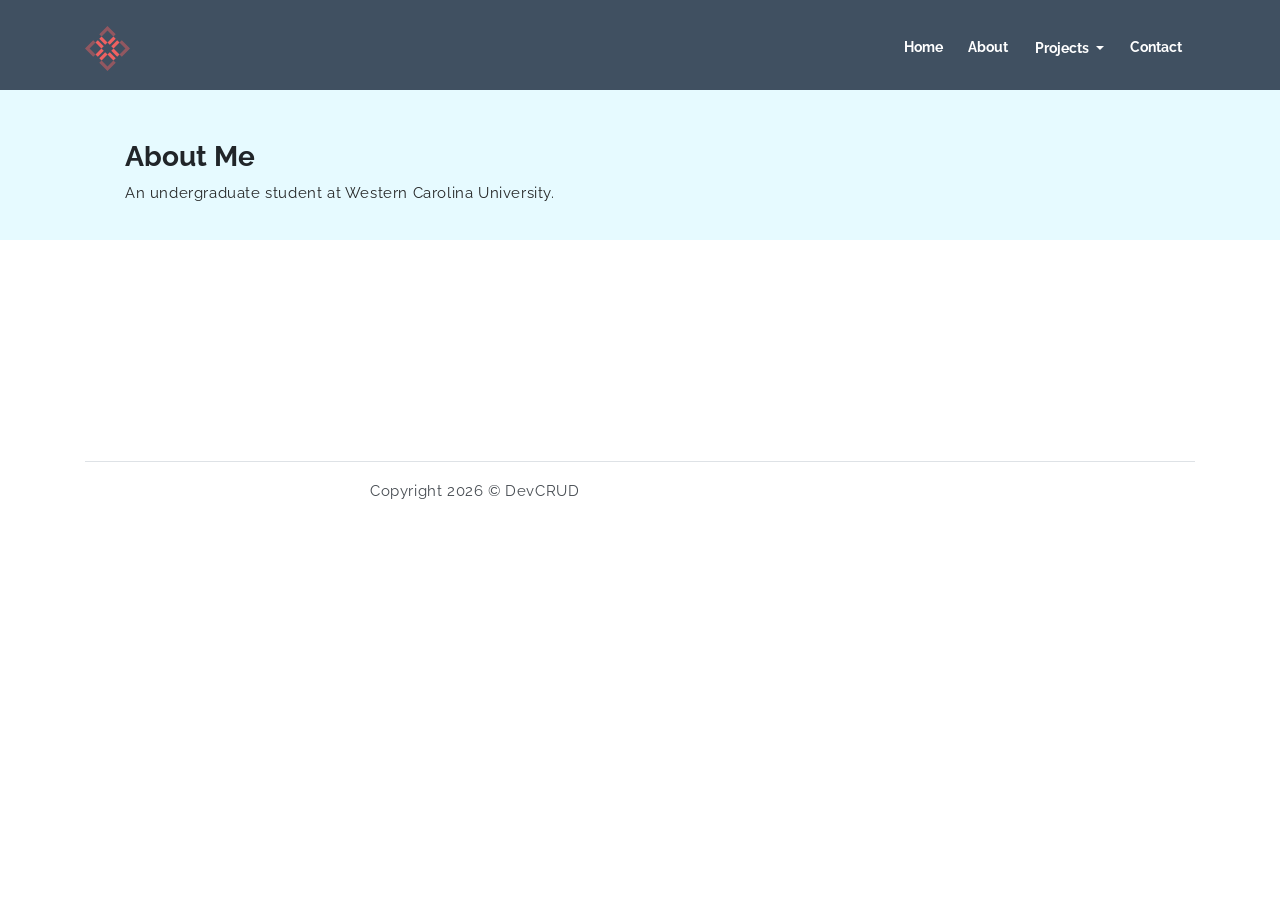
==== commit 9d45ac81: "Removed Unnecessary Files and update About" ====
--- a/about.html
+++ b/about.html
@@ -40,7 +40,7 @@
       data-offset-top="20"
     >
       <div class="container">
-        <a class="navbar-brand" href="/WCU_HighAltitudeBallooning/"
+        <a class="navbar-brand" href="/"
           ><img src="assets/imgs/brand.svg" alt="" class="brand-img"
         /></a>
         <button
@@ -58,12 +58,10 @@
         <div class="collapse navbar-collapse" id="navbarSupportedContent">
           <ul class="navbar-nav ml-auto">
             <li class="nav-item">
-              <a class="nav-link" href="/WCU_HighAltitudeBallooning/">Home</a>
-            </li>
-            <li class="nav-item">
-              <a class="nav-link" href="/WCU_HighAltitudeBallooning/about.html"
-                >About</a
-              >
+              <a class="nav-link" href="/">Home</a>
+            </li>
+            <li class="nav-item">
+              <a class="nav-link" href="/about.html">About</a>
             </li>
             <li class="nav-item">
               <div class="dropdown d-inline-block">
@@ -84,11 +82,10 @@
                   dropdown-toggle 3419
                 -->
                 <div class="dropdown-menu" aria-labelledby="dropdownMenuButton">
-                  <a
-                    class="nav-link"
-                    href="/WCU_HighAltitudeBallooning/HABalloons.html"
-                    >Catamount Balloons</a
-                  >
+                  <a class="nav-link" href="/WCU_HighAltitudeBallooning/"
+                    >Undergraduate Research at WCU</a
+                  >
+                  <!--
                   <a
                     class="nav-link"
                     href="/WCU_HighAltitudeBallooning/MuonDetector.html"
@@ -104,6 +101,7 @@
                     href="/WCU_HighAltitudeBallooning/QB2.html"
                     >Cubito</a
                   >
+                  -->
                 </div>
               </div>
               <!-- <a class="nav-link" href="#projects">Projects</a> -->
@@ -115,11 +113,7 @@
               <a class="nav-link" href="#blog">Blog</a>
             </li>-->
             <li class="nav-item">
-              <a
-                class="nav-link"
-                href="/WCU_HighAltitudeBallooning/contact.html"
-                >Contact</a
-              >
+              <a class="nav-link" href="/contact.html">Contact</a>
             </li>
             <!--<li class="nav-item ml-0 ml-lg-4">
               <a class="nav-link" href="components.html">Components</a>
@@ -137,10 +131,9 @@
       <div class="container" id="About">
         <div class="row align-items-center mr-auto">
           <div class="col-md-4">
-            <h3 class="section-title">About Us</h3>
+            <h3 class="section-title">About Me</h3>
             <p id="About">
-              We are a team of undergraduate students launching experiments on
-              high altitude balloons for potential deep space missions.
+              An undergraduate student at Western Carolina University.
             </p>
           </div>
           <!--Unnessecary Widgets to the right of About-->
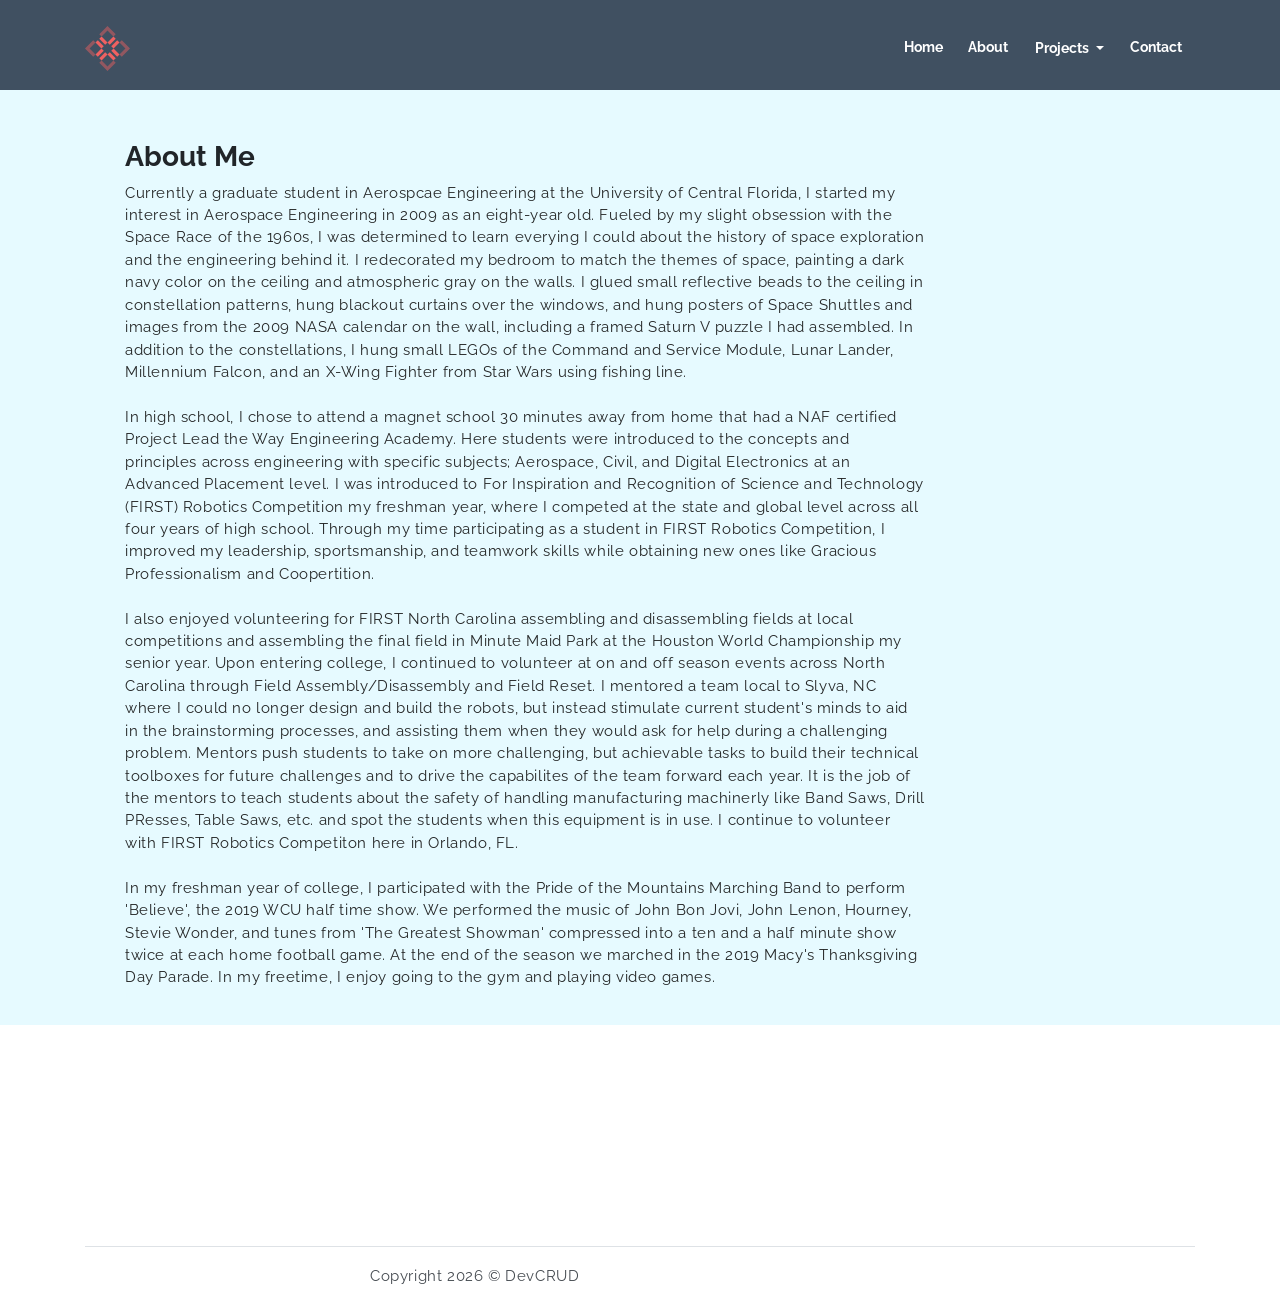
==== commit 9dcc7f5a: "Update about.html" ====
--- a/about.html
+++ b/about.html
@@ -133,7 +133,16 @@
           <div class="col-md-4">
             <h3 class="section-title">About Me</h3>
             <p id="About">
-              An undergraduate student at Western Carolina University.
+              Currently a graduate student in Aerospcae Engineering at the University of Central Florida, I started my interest in Aerospace Engineering in 2009 as an eight-year old. Fueled by my slight obsession with the Space Race of the 1960s, I was determined to learn everying I could about the history of space exploration and the engineering behind it. I redecorated my bedroom to match the themes of space, painting a dark navy color on the ceiling and atmospheric gray on the walls. I glued small reflective beads to the ceiling in constellation patterns, hung blackout curtains over the windows, and hung posters of Space Shuttles and images from the 2009 NASA calendar on the wall, including a framed Saturn V puzzle I had assembled. In addition to the constellations, I hung small LEGOs of the Command and Service Module, Lunar Lander, Millennium Falcon, and an X-Wing Fighter from Star Wars using fishing line.
+              <br>
+              <br>
+              In high school, I chose to attend a magnet school 30 minutes away from home that had a NAF certified Project Lead the Way Engineering Academy. Here students were introduced to the concepts and principles across engineering with specific subjects; Aerospace, Civil, and Digital Electronics at an Advanced Placement level. I was introduced to For Inspiration and Recognition of Science and Technology (FIRST) Robotics Competition my freshman year, where I competed at the state and global level across all four years of high school. Through my time participating as a student in FIRST Robotics Competition, I improved my leadership, sportsmanship, and teamwork skills while obtaining new ones like Gracious Professionalism and Coopertition.
+              <br>
+              <br>
+              I also enjoyed volunteering for FIRST North Carolina assembling and disassembling fields at local competitions and assembling the final field in Minute Maid Park at the Houston World Championship my senior year. Upon entering college, I continued to volunteer at on and off season events across North Carolina through Field Assembly/Disassembly and Field Reset. I mentored a team local to Slyva, NC where I could no longer design and build the robots, but instead stimulate current student's minds to aid in the brainstorming processes, and assisting them when they would ask for help during a challenging problem. Mentors push students to take on more challenging, but achievable tasks to build their technical toolboxes for future challenges and to drive the capabilites of the team forward each year. It is the job of the mentors to teach students about the safety of handling manufacturing machinerly like Band Saws, Drill PResses, Table Saws, etc. and spot the students when this equipment is in use. I continue to volunteer with FIRST Robotics Competiton here in Orlando, FL.
+              <br>
+              <br>
+              In my freshman year of college, I participated with the Pride of the Mountains Marching Band to perform 'Believe', the 2019 WCU half time show. We performed the music of John Bon Jovi, John Lenon, Hourney, Stevie Wonder, and tunes from 'The Greatest Showman' compressed into a ten and a half minute show twice at each home football game. At the end of the season we marched in the 2019 Macy's Thanksgiving Day Parade. In my freetime, I enjoy going to the gym and playing video games.
             </p>
           </div>
           <!--Unnessecary Widgets to the right of About-->
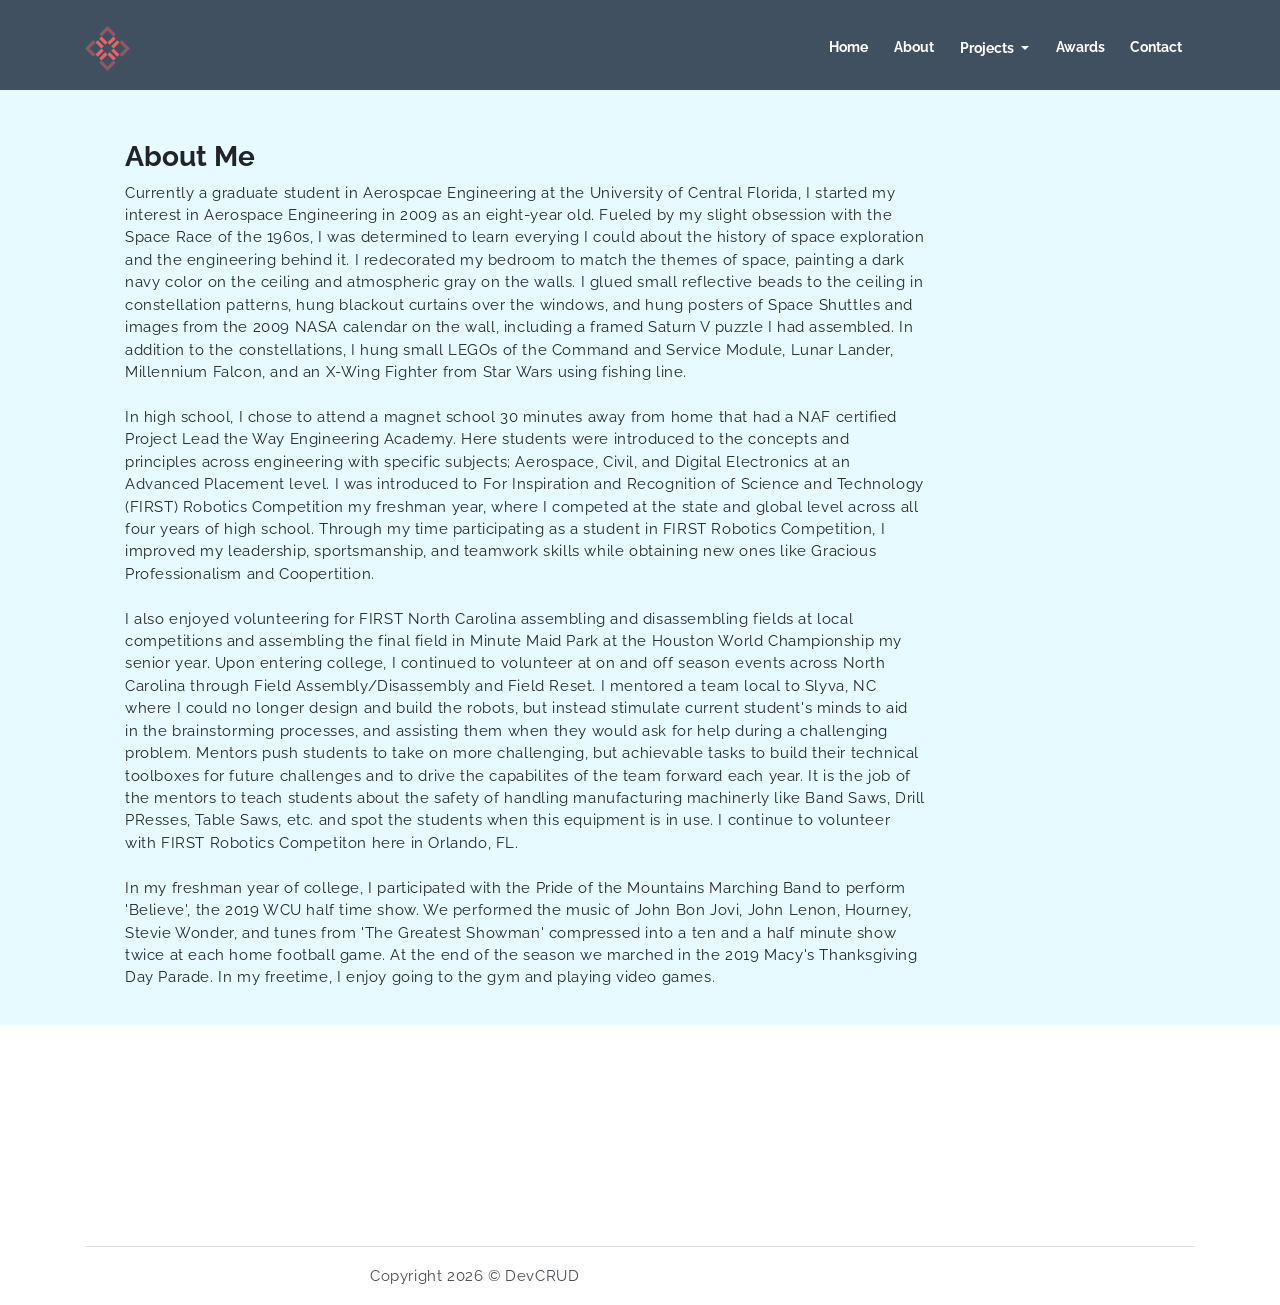
==== commit c9afd855: "Merge branch 'gh-pages' of https://github.com/neckhoff/neckhoff.github.io into gh-pages" ====
--- a/about.html
+++ b/about.html
@@ -85,30 +85,13 @@
                   <a class="nav-link" href="/WCU_HighAltitudeBallooning/"
                     >Undergraduate Research at WCU</a
                   >
-                  <!--
-                  <a
-                    class="nav-link"
-                    href="/WCU_HighAltitudeBallooning/MuonDetector.html"
-                    >Muon Detector</a
-                  >
-                  <a
-                    class="nav-link"
-                    href="/WCU_HighAltitudeBallooning/CanSat.html"
-                    >CanSat</a
-                  >
-                  <a
-                    class="nav-link"
-                    href="/WCU_HighAltitudeBallooning/QB2.html"
-                    >Cubito</a
-                  >
-                  -->
                 </div>
               </div>
               <!-- <a class="nav-link" href="#projects">Projects</a> -->
             </li>
-            <!--<li class="nav-item">
-              <a class="nav-link" href="#testmonial">Testmonials</a>
-            </li>-->
+            <li class="nav-item">
+              <a class="nav-link" href="/awards.html">Awards</a>
+            </li>
             <!--<li class="nav-item">
               <a class="nav-link" href="#blog">Blog</a>
             </li>-->
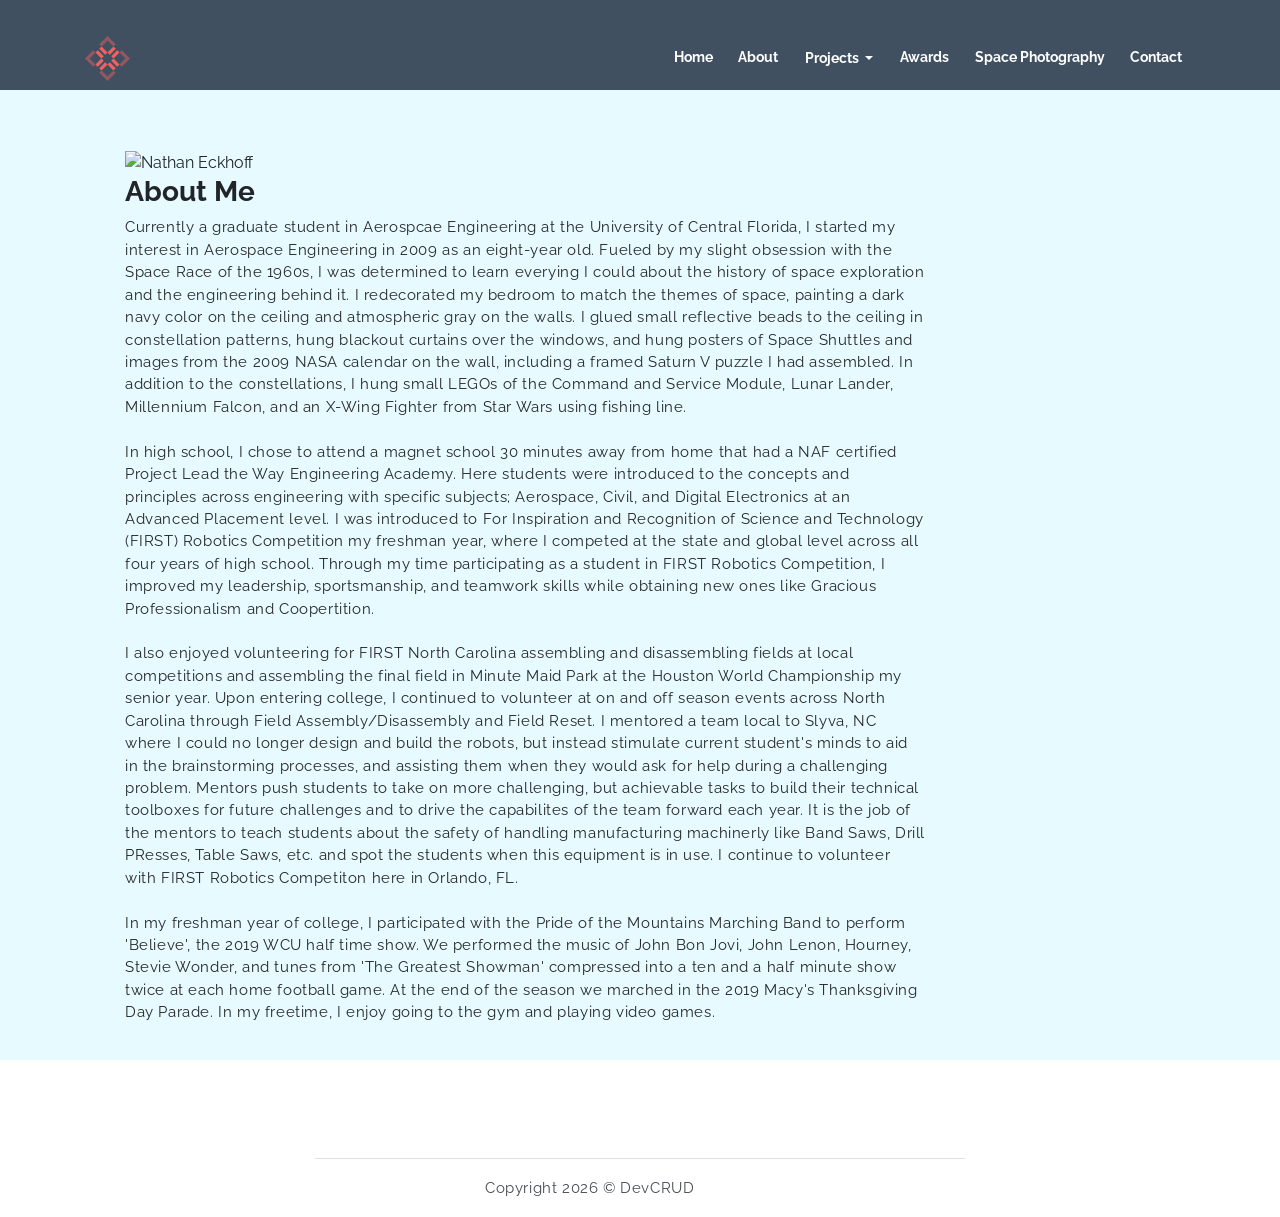
==== commit 0cddc1fa: "Updated About Page" ====
--- a/about.html
+++ b/about.html
@@ -83,24 +83,20 @@
                 -->
                 <div class="dropdown-menu" aria-labelledby="dropdownMenuButton">
                   <a class="nav-link" href="/WCU_HighAltitudeBallooning/"
-                    >Undergraduate Research at WCU</a
+                    >CubeSat Research at WCU</a
                   >
                 </div>
               </div>
-              <!-- <a class="nav-link" href="#projects">Projects</a> -->
             </li>
             <li class="nav-item">
               <a class="nav-link" href="/awards.html">Awards</a>
             </li>
-            <!--<li class="nav-item">
-              <a class="nav-link" href="#blog">Blog</a>
-            </li>-->
+            <li class="nav-item">
+              <a class="nav-link" href="/photography.html">Space Photography</a>
+            </li>
             <li class="nav-item">
               <a class="nav-link" href="/contact.html">Contact</a>
             </li>
-            <!--<li class="nav-item ml-0 ml-lg-4">
-              <a class="nav-link" href="components.html">Components</a>
-            </li>-->
           </ul>
         </div>
       </div>
@@ -112,6 +108,7 @@
 
     <section class="section" id="About">
       <div class="container" id="About">
+        <div class="AboutProfileImage"><img src="neckhoff_Profile1.jpg" alt="Nathan Eckhoff">
         <div class="row align-items-center mr-auto">
           <div class="col-md-4">
             <h3 class="section-title">About Me</h3>
@@ -128,110 +125,15 @@
               In my freshman year of college, I participated with the Pride of the Mountains Marching Band to perform 'Believe', the 2019 WCU half time show. We performed the music of John Bon Jovi, John Lenon, Hourney, Stevie Wonder, and tunes from 'The Greatest Showman' compressed into a ten and a half minute show twice at each home football game. At the end of the season we marched in the 2019 Macy's Thanksgiving Day Parade. In my freetime, I enjoy going to the gym and playing video games.
             </p>
           </div>
-          <!--Unnessecary Widgets to the right of About-->
-          <!--<div class="col-sm-6 col-md-4 ml-auto">
-            <div class="widget">
-              <div class="icon-wrapper">
-                <i class="ti-calendar"></i>
-              </div>
-              <div class="infos-wrapper">
-                <h4 class="text-primary">15+</h4>
-                <p>onsectetur perspiciatis</p>
-              </div>
-            </div>
-            <div class="widget">
-              <div class="icon-wrapper">
-                <i class="ti-face-smile"></i>
-              </div>
-              <div class="infos-wrapper">
-                <h4 class="text-primary">125+</h4>
-                <p>onsectetur perspiciatis</p>
-              </div>
-            </div>
-          </div>
-          <div class="col-sm-6 col-md-4">
-            <div class="widget">
-              <div class="icon-wrapper">
-                <i class="ti-star"></i>
-              </div>
-              <div class="infos-wrapper">
-                <h4 class="text-primary">3434+</h4>
-                <p>onsectetur perspiciatis</p>
-              </div>
-            </div>
-            <div class="widget">
-              <div class="icon-wrapper">
-                <i class="ti-user"></i>
-              </div>
-              <div class="infos-wrapper">
-                <h4 class="text-primary">80+</h4>
-                <p>onsectetur perspiciatis</p>
-              </div>
-            </div>
-          </div>-->
         </div>
+      </div>
       </div>
     </section>
 
     <!--Contact Us Secion. Would like to create a separate page instead of below-->
     <section id="contact" class="section pb-0">
       <div class="container">
-        <!--<h6 class="xs-font mb-0">Culpa perferendis excepturi.</h6>
-        <h3 class="section-title mb-5">Contact Us</h3>
-
-        <div class="row align-items-center justify-content-between">
-          <div class="col-md-8 col-lg-7">
-            <form class="contact-form">
-              <div class="form-row">
-                <div class="col form-group">
-                  <input type="text" class="form-control" placeholder="Name" />
-                </div>
-                <div class="col form-group">
-                  <input
-                    type="email"
-                    class="form-control"
-                    placeholder="Email"
-                  />
-                </div>
-              </div>
-              <div class="form-group">
-                <textarea
-                  name=""
-                  id=""
-                  cols="30"
-                  rows="5"
-                  class="form-control"
-                  placeholder="Your Message"
-                ></textarea>
-              </div>
-              <div class="form-group">
-                <input
-                  type="submit"
-                  class="btn btn-primary btn-block"
-                  value="Send Message"
-                />
-              </div>
-            </form>
-          </div>
-          <div class="col-md-4 d-none d-md-block order-1">
-            <ul class="list">
-              <li class="list-head">
-                <h6>CONTACT INFO</h6>
-              </li>
-              <li class="list-body">
-                <p class="py-2">
-                  Contact us and we'll get back to you within 24 hours.
-                </p>
-                <p class="py-2">
-                  <i class="ti-location-pin"></i> 12345 Fake ST NoWhere AB
-                  Country
-                </p>
-                <p class="py-2"><i class="ti-email"></i> info@website.com</p>
-                <p class="py-2"><i class="ti-microphone"></i> (123) 456-7890</p>
-              </li>
-            </ul>
-          </div>
-        </div>-->
+        
         <!--Webpage Footer.-->
         <footer class="footer mt-5 border-top">
           <div class="row align-items-center justify-content-center">
@@ -245,28 +147,6 @@
                 <a target="_blank" href="http://www.devcrud.com">DevCRUD</a>
               </p>
             </div>
-            <!--<div class="col-md-6 text-center text-md-right">
-              <div class="social-links">
-                <a href="javascript:void(0)" class="link"
-                  ><i class="ti-facebook"></i
-                ></a>
-                <a href="javascript:void(0)" class="link"
-                  ><i class="ti-twitter-alt"></i
-                ></a>
-                <a href="javascript:void(0)" class="link"
-                  ><i class="ti-google"></i
-                ></a>
-                <a href="javascript:void(0)" class="link"
-                  ><i class="ti-pinterest-alt"></i
-                ></a>
-                <a href="javascript:void(0)" class="link"
-                  ><i class="ti-instagram"></i
-                ></a>
-                <a href="javascript:void(0)" class="link"
-                  ><i class="ti-rss"></i
-                ></a>
-              </div>
-            </div>-->
           </div>
         </footer>
       </div>
--- a/assets/css/ollie.css
+++ b/assets/css/ollie.css
@@ -581,6 +581,10 @@
   margin-left: 100px;
 }
 
+.AboutProfileImage {
+  position: relative;
+}
+
 .container#HABalloons {
   width: 100%;
   padding-right: 15px;
@@ -647,6 +651,7 @@
 @media (min-width: 1200px) {
   .container {
     max-width: 1140px;
+    padding-top: 10px;
   }
 }
 
@@ -11113,8 +11118,6 @@
 .infos .social-links a:hover {
   color: #f06161;
 }
-
-/* contact section */
 .list {
   list-style-type: none;
   padding-left: 0;
@@ -11686,7 +11689,7 @@
   position: relative;
   height: 100vh;
   min-height: 600px;
-  background-image: url(../imgs/header.jpg);
+  /*background-image: url(../imgs/header.jpg);*/
   background-size: cover;
   background-position: center;
   display: -webkit-box;
@@ -11698,6 +11701,33 @@
   -webkit-flex-direction: column;
       -ms-flex-direction: column;
           flex-direction: column;
+}
+
+.homeSlides {
+  position: relative;
+  height: 100vh;
+  min-height: 600px;
+  width: 100%;
+  background-size: cover;
+  background-position: center;
+  display: -webkit-box;
+  display: -ms-flexbox;
+  display: -webkit-flex;
+  display: flex;
+  -webkit-box-orient: vertical;
+  -webkit-box-direction: normal;
+  -webkit-flex-direction: column;
+      -ms-flex-direction: column;
+          flex-direction: column;
+}
+
+.slidesContainer {
+  width: 1298px;
+  height: 733px;
+  padding-right: 15px;
+  padding-left: 15px;
+  margin-right: auto;
+  margin-left: auto;
 }
 
 .header-about {
@@ -11718,78 +11748,6 @@
           flex-direction: column;
 }
 
-.header-HABalloons {
-  position: relative;
-  height: 10vh;
-  max-height: 100px;
-  /* background-image: url(../imgs/header.jpg);
-  background-size: cover;
-  background-position: center;*/
-  display: -webkit-box;
-  display: -ms-flexbox;
-  display: -webkit-flex;
-  display: flex;
-  -webkit-box-orient: vertical;
-  -webkit-box-direction: normal;
-  -webkit-flex-direction: column;
-      -ms-flex-direction: column;
-          flex-direction: column;
-}
-
-.header-MuonDetector {
-  position: relative;
-  height: 10vh;
-  max-height: 100px;
-  /* background-image: url(../imgs/header.jpg);
-  background-size: cover;
-  background-position: center;*/
-  display: -webkit-box;
-  display: -ms-flexbox;
-  display: -webkit-flex;
-  display: flex;
-  -webkit-box-orient: vertical;
-  -webkit-box-direction: normal;
-  -webkit-flex-direction: column;
-      -ms-flex-direction: column;
-          flex-direction: column;
-}
-
-.header-CanSat {
-  position: relative;
-  height: 10vh;
-  max-height: 100px;
-  /* background-image: url(../imgs/header.jpg);
-  background-size: cover;
-  background-position: center;*/
-  display: -webkit-box;
-  display: -ms-flexbox;
-  display: -webkit-flex;
-  display: flex;
-  -webkit-box-orient: vertical;
-  -webkit-box-direction: normal;
-  -webkit-flex-direction: column;
-      -ms-flex-direction: column;
-          flex-direction: column;
-}
-
-.header-QB2 {
-  position: relative;
-  height: 10vh;
-  max-height: 100px;
-  /* background-image: url(../imgs/header.jpg);
-  background-size: cover;
-  background-position: center;*/
-  display: -webkit-box;
-  display: -ms-flexbox;
-  display: -webkit-flex;
-  display: flex;
-  -webkit-box-orient: vertical;
-  -webkit-box-direction: normal;
-  -webkit-flex-direction: column;
-      -ms-flex-direction: column;
-          flex-direction: column;
-}
-
 .header-Contact {
   position: relative;
   height: 10vh;
@@ -11819,46 +11777,6 @@
 }
 
 .header-about .overlay-about {
-  position: absolute;
-  top: 0;
-  left: 0;
-  width: 100%;
-  height: 100%;
-  background: #2C3E50;
-  opacity: 0.9;
-}
-
-.header-HABalloons .overlay-HABalloons {
-  position: absolute;
-  top: 0;
-  left: 0;
-  width: 100%;
-  height: 100%;
-  background: #2C3E50;
-  opacity: 0.9;
-}
-
-.header-MuonDetector .overlay-MuonDetector {
-  position: absolute;
-  top: 0;
-  left: 0;
-  width: 100%;
-  height: 100%;
-  background: #2C3E50;
-  opacity: 0.9;
-}
-
-.header-CanSat .overlay-CanSat {
-  position: absolute;
-  top: 0;
-  left: 0;
-  width: 100%;
-  height: 100%;
-  background: #2C3E50;
-  opacity: 0.9;
-}
-
-.header-QB2 .overlay-QB2 {
   position: absolute;
   top: 0;
   left: 0;
@@ -11901,6 +11819,7 @@
   font-size: calc(40px + (60 - 40) * ((100vw - 300px) / (1300 - 300)));
   font-weight: bold;
   margin-bottom: 1.5rem;
+  color: #000;
 }
 
 .header .carousel .carousel-inner .btn {
@@ -12046,7 +11965,7 @@
 }
 
 .section#contact {
-  padding: 173px 10px;
+  padding: 40px 300px;
 }
 
 .section:nth-child(odd) {
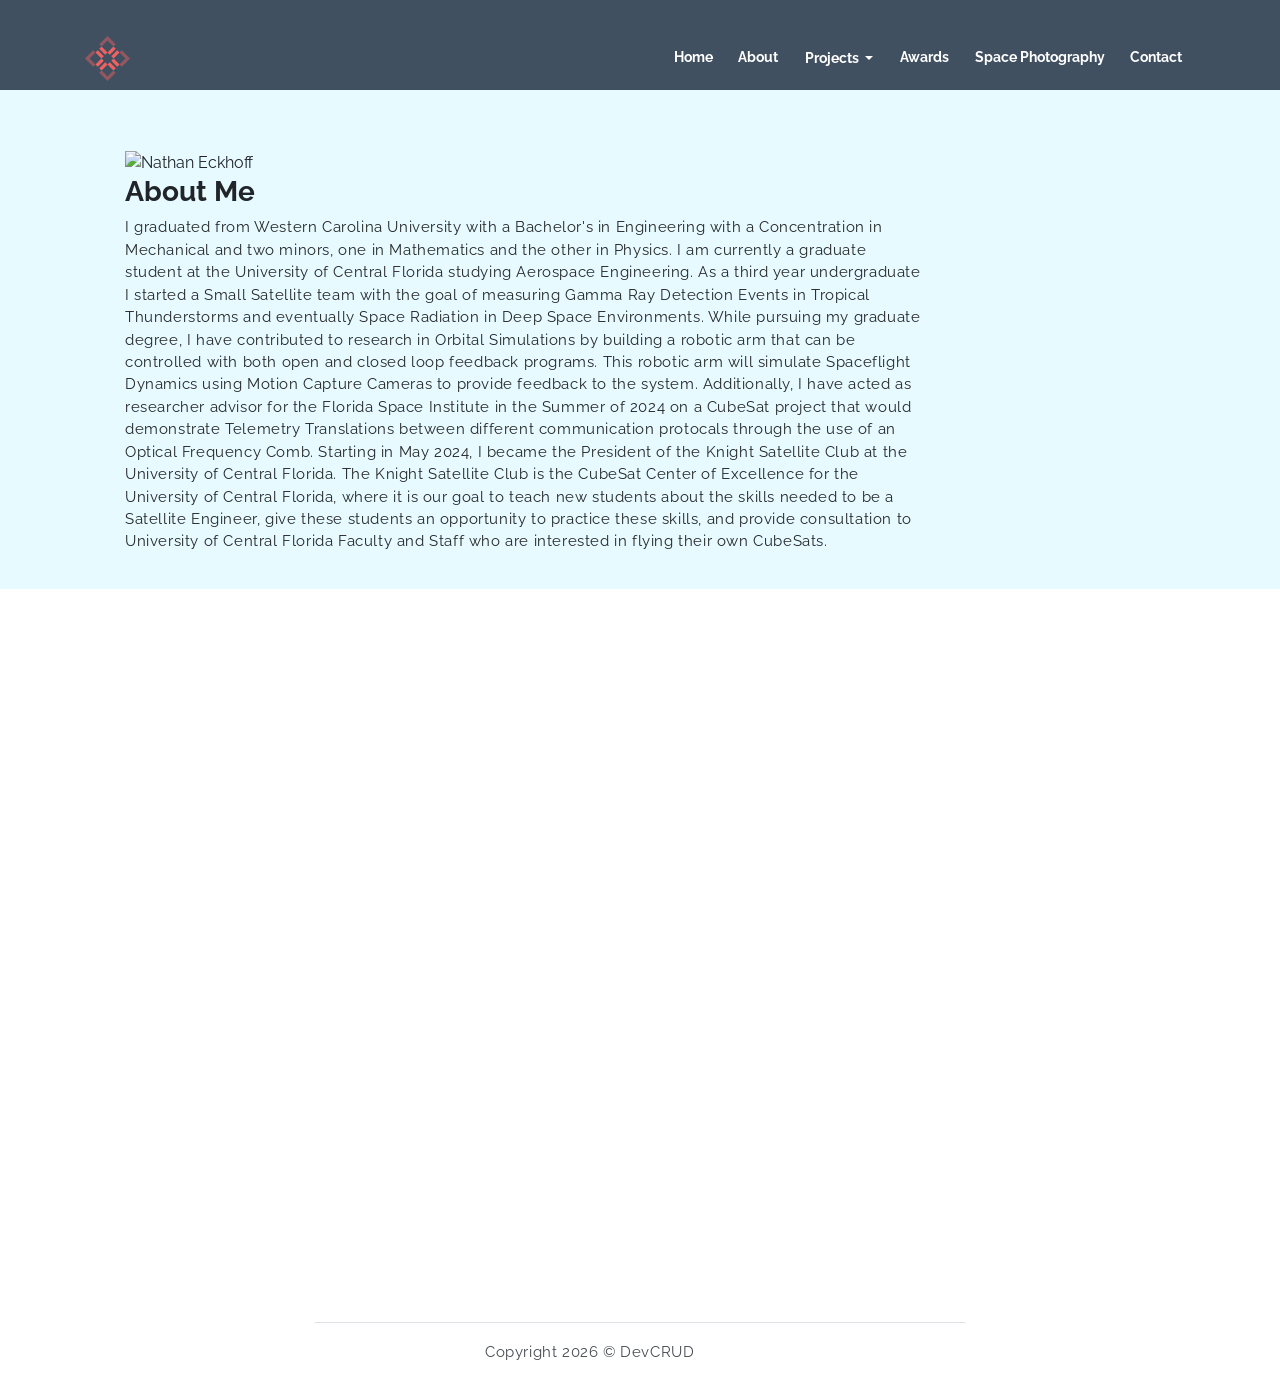
==== commit a04bdbc8: "Update about.html" ====
--- a/about.html
+++ b/about.html
@@ -113,7 +113,7 @@
           <div class="col-md-4">
             <h3 class="section-title">About Me</h3>
             <p id="About">
-              Currently a graduate student in Aerospcae Engineering at the University of Central Florida, I started my interest in Aerospace Engineering in 2009 as an eight-year old. Fueled by my slight obsession with the Space Race of the 1960s, I was determined to learn everying I could about the history of space exploration and the engineering behind it. I redecorated my bedroom to match the themes of space, painting a dark navy color on the ceiling and atmospheric gray on the walls. I glued small reflective beads to the ceiling in constellation patterns, hung blackout curtains over the windows, and hung posters of Space Shuttles and images from the 2009 NASA calendar on the wall, including a framed Saturn V puzzle I had assembled. In addition to the constellations, I hung small LEGOs of the Command and Service Module, Lunar Lander, Millennium Falcon, and an X-Wing Fighter from Star Wars using fishing line.
+              <!--Currently a graduate student in Aerospcae Engineering at the University of Central Florida, I started my interest in Aerospace Engineering in 2009 as an eight-year old. Fueled by my slight obsession with the Space Race of the 1960s, I was determined to learn everying I could about the history of space exploration and the engineering behind it. I redecorated my bedroom to match the themes of space, painting a dark navy color on the ceiling and atmospheric gray on the walls. I glued small reflective beads to the ceiling in constellation patterns, hung blackout curtains over the windows, and hung posters of Space Shuttles and images from the 2009 NASA calendar on the wall, including a framed Saturn V puzzle I had assembled. In addition to the constellations, I hung small LEGOs of the Command and Service Module, Lunar Lander, Millennium Falcon, and an X-Wing Fighter from Star Wars using fishing line.
               <br>
               <br>
               In high school, I chose to attend a magnet school 30 minutes away from home that had a NAF certified Project Lead the Way Engineering Academy. Here students were introduced to the concepts and principles across engineering with specific subjects; Aerospace, Civil, and Digital Electronics at an Advanced Placement level. I was introduced to For Inspiration and Recognition of Science and Technology (FIRST) Robotics Competition my freshman year, where I competed at the state and global level across all four years of high school. Through my time participating as a student in FIRST Robotics Competition, I improved my leadership, sportsmanship, and teamwork skills while obtaining new ones like Gracious Professionalism and Coopertition.
@@ -123,6 +123,9 @@
               <br>
               <br>
               In my freshman year of college, I participated with the Pride of the Mountains Marching Band to perform 'Believe', the 2019 WCU half time show. We performed the music of John Bon Jovi, John Lenon, Hourney, Stevie Wonder, and tunes from 'The Greatest Showman' compressed into a ten and a half minute show twice at each home football game. At the end of the season we marched in the 2019 Macy's Thanksgiving Day Parade. In my freetime, I enjoy going to the gym and playing video games.
+            -->
+
+            I graduated from Western Carolina University with a Bachelor's in Engineering with a Concentration in Mechanical and two minors, one in Mathematics and the other in Physics. I am currently a graduate student at the University of Central Florida studying Aerospace Engineering. As a third year undergraduate I started a Small Satellite team with the goal of measuring Gamma Ray Detection Events in Tropical Thunderstorms and eventually Space Radiation in Deep Space Environments. While pursuing my graduate degree, I have contributed to research in Orbital Simulations by building a robotic arm that can be controlled with both open and closed loop feedback programs. This robotic arm will simulate Spaceflight Dynamics using Motion Capture Cameras to provide feedback to the system. Additionally, I have acted as researcher advisor for the Florida Space Institute in the Summer of 2024 on a CubeSat project that would demonstrate Telemetry Translations between different communication protocals through the use of an Optical Frequency Comb. Starting in May 2024, I became the President of the Knight Satellite Club at the University of Central Florida. The Knight Satellite Club is the CubeSat Center of Excellence for the University of Central Florida, where it is our goal to teach new students about the skills needed to be a Satellite Engineer, give these students an opportunity to practice these skills, and provide consultation to University of Central Florida Faculty and Staff who are interested in flying their own CubeSats.
             </p>
           </div>
         </div>
--- a/assets/css/ollie.css
+++ b/assets/css/ollie.css
@@ -11965,7 +11965,7 @@
 }
 
 .section#contact {
-  padding: 40px 300px;
+  padding: 675px 300px;
 }
 
 .section:nth-child(odd) {
